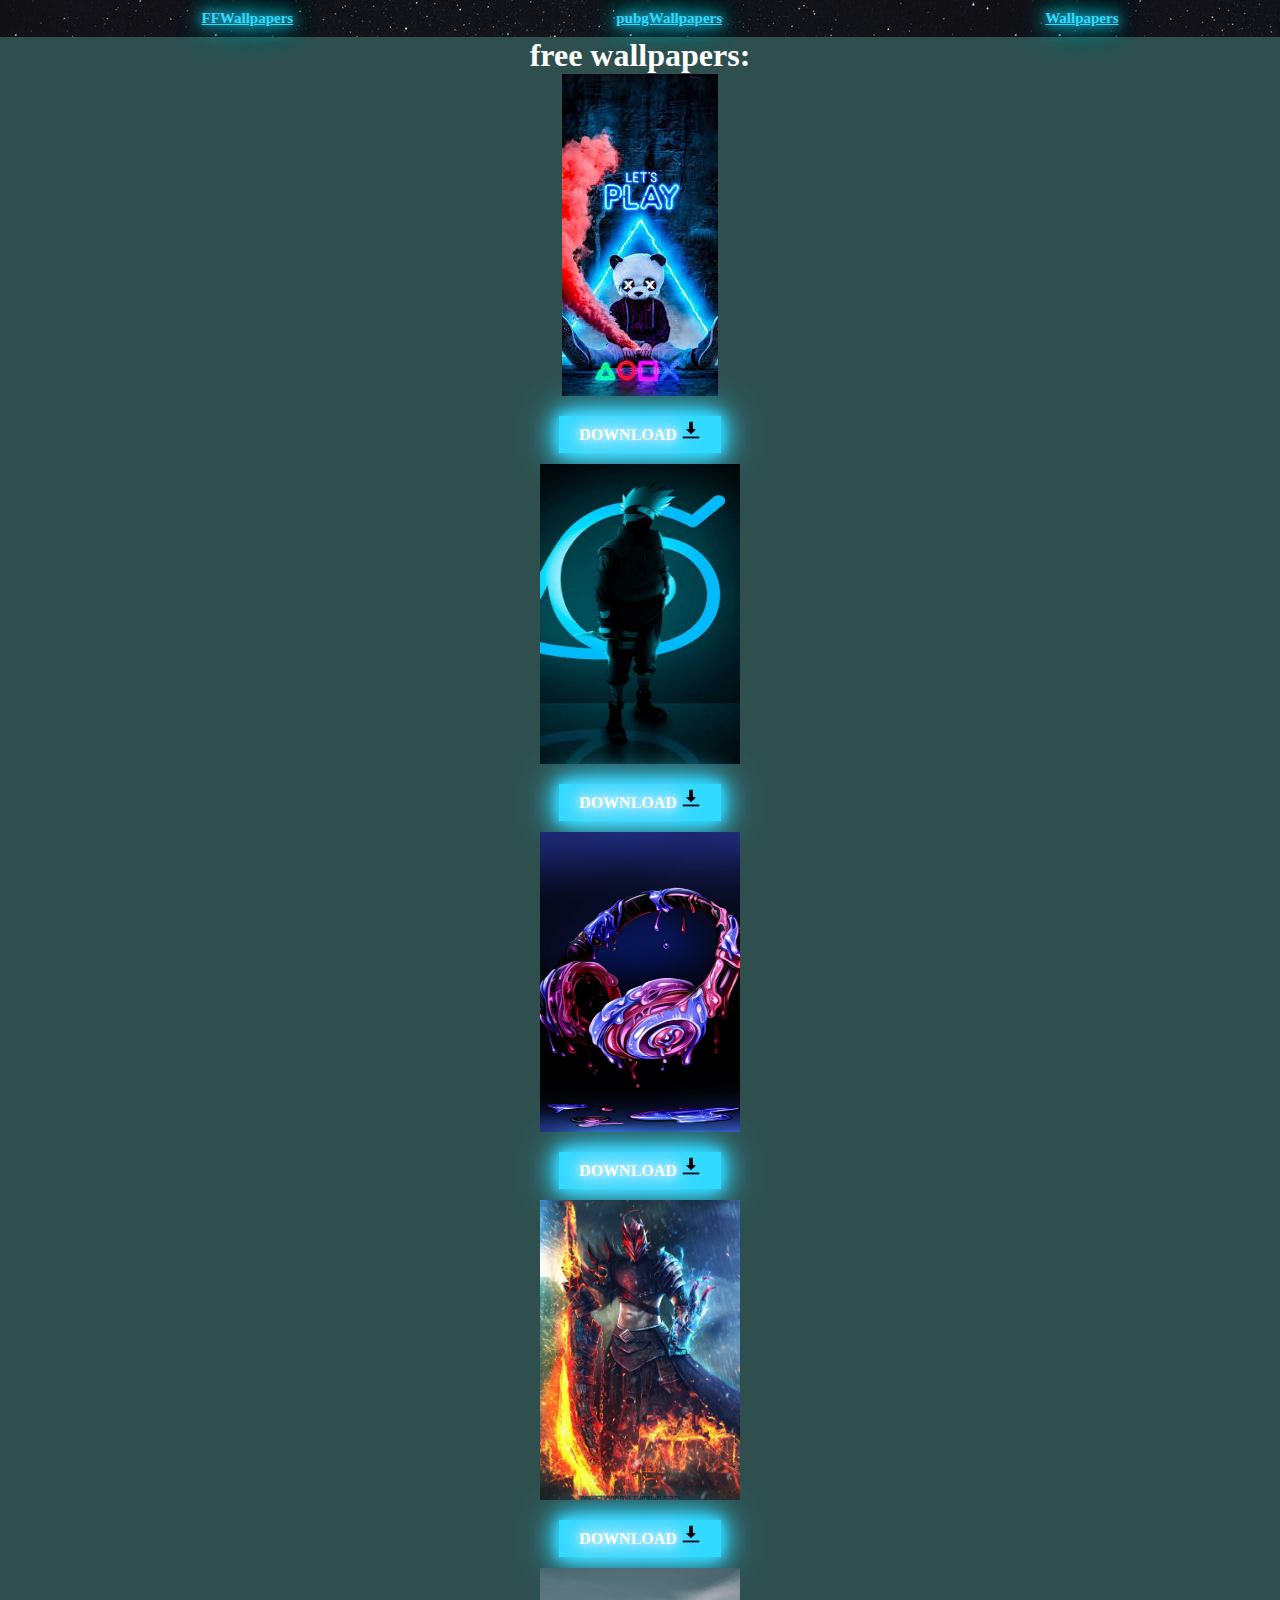
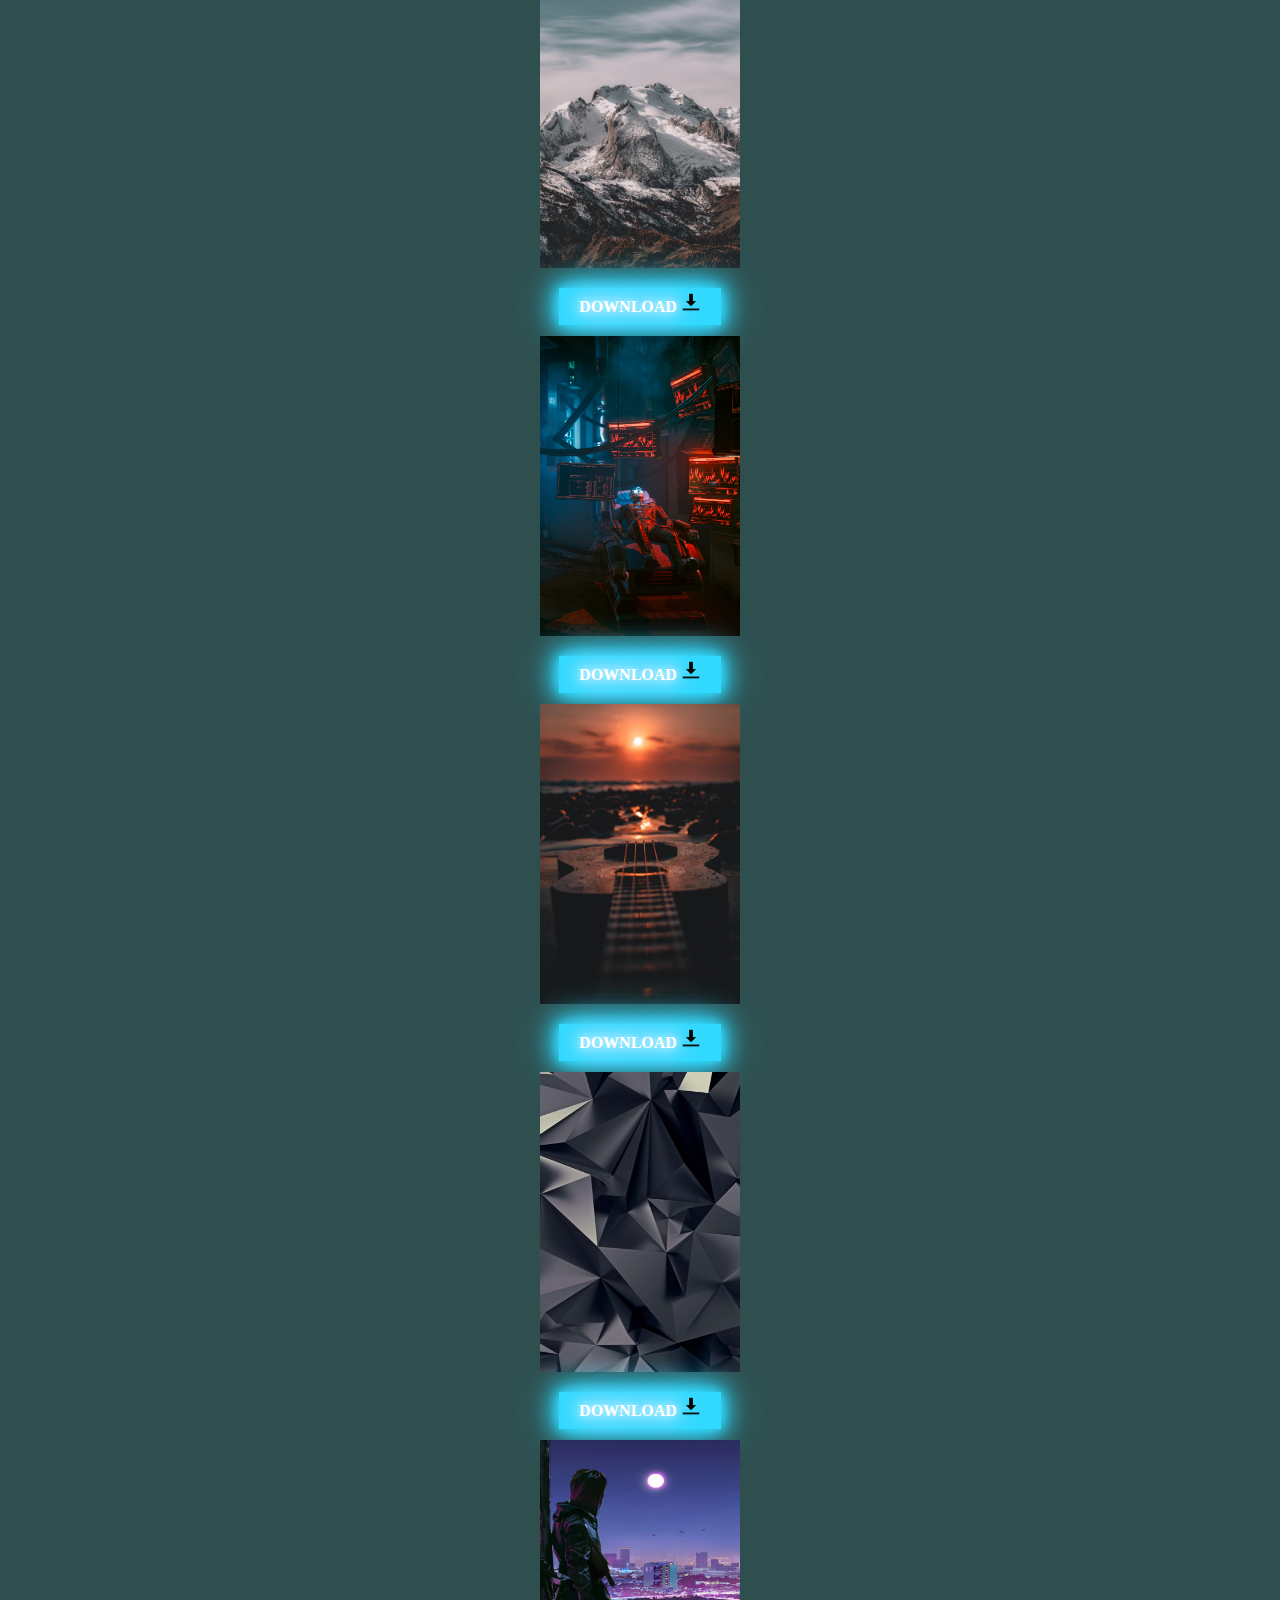
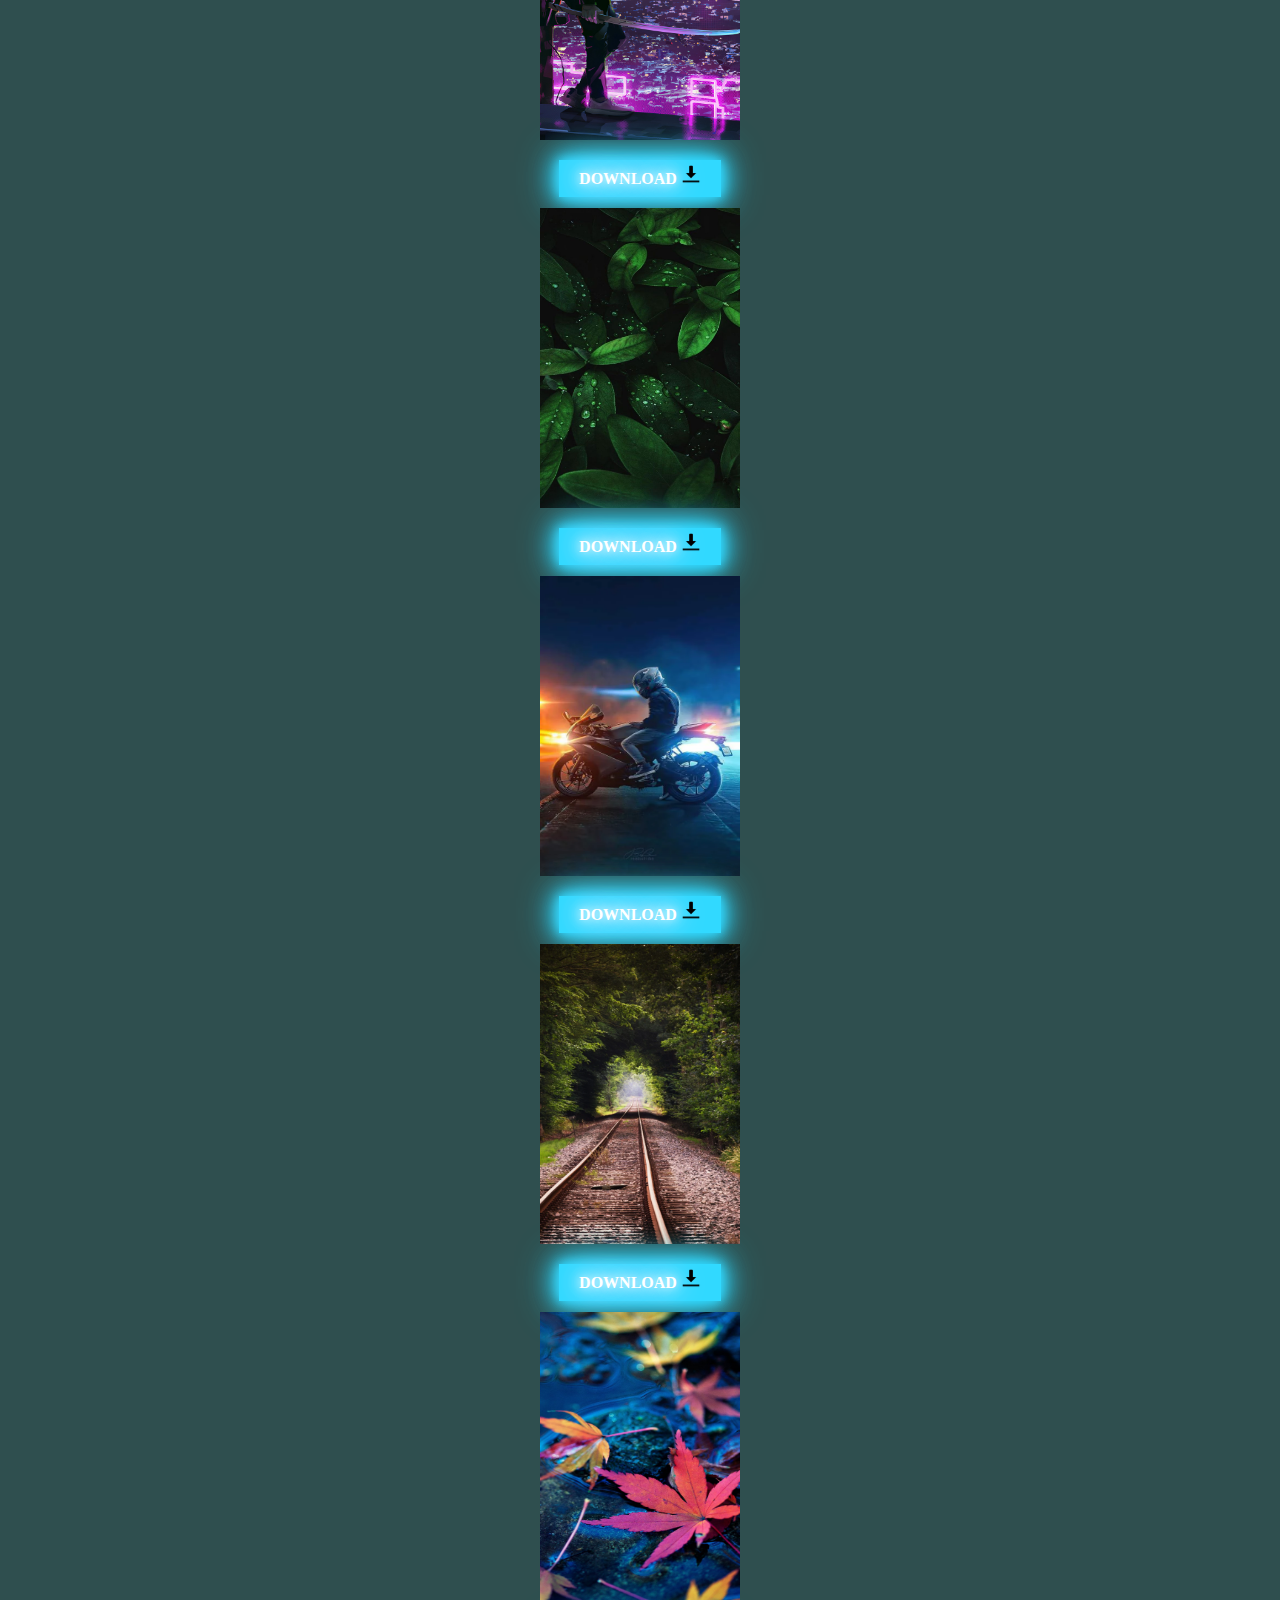
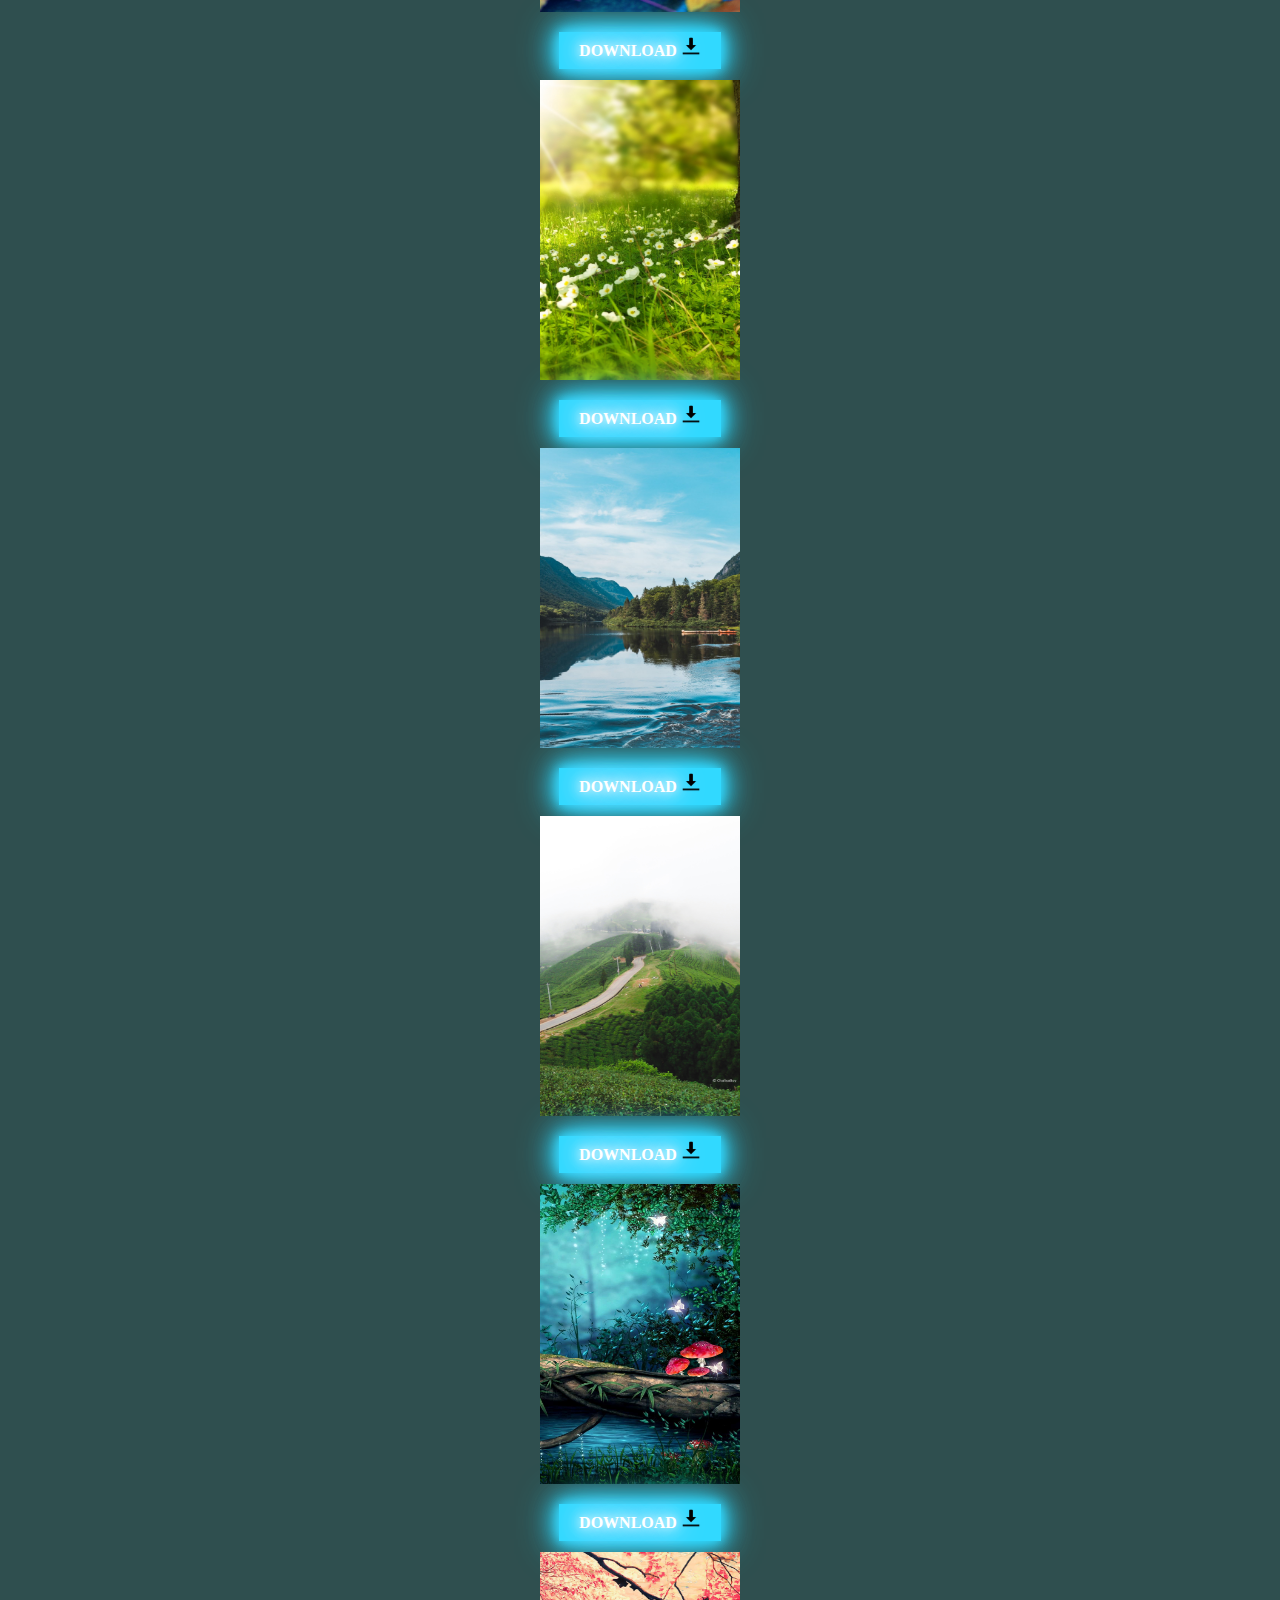
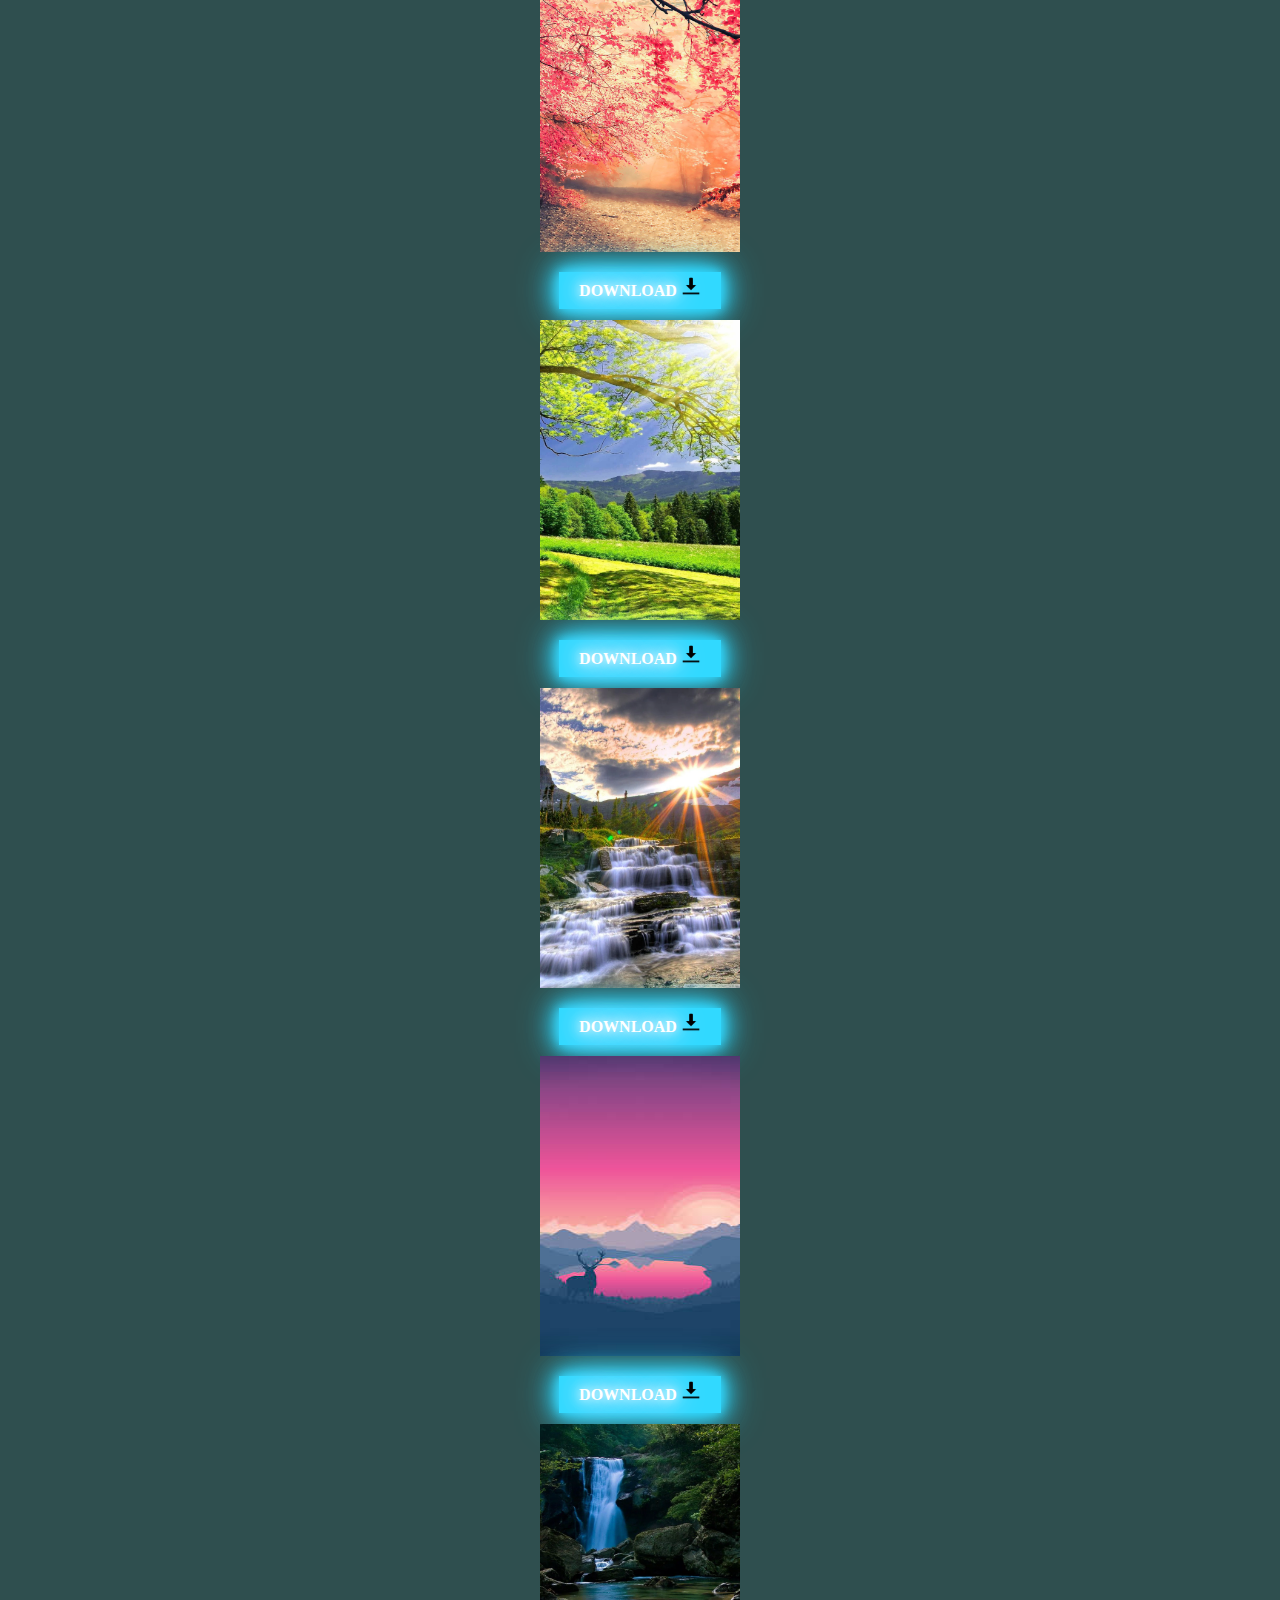
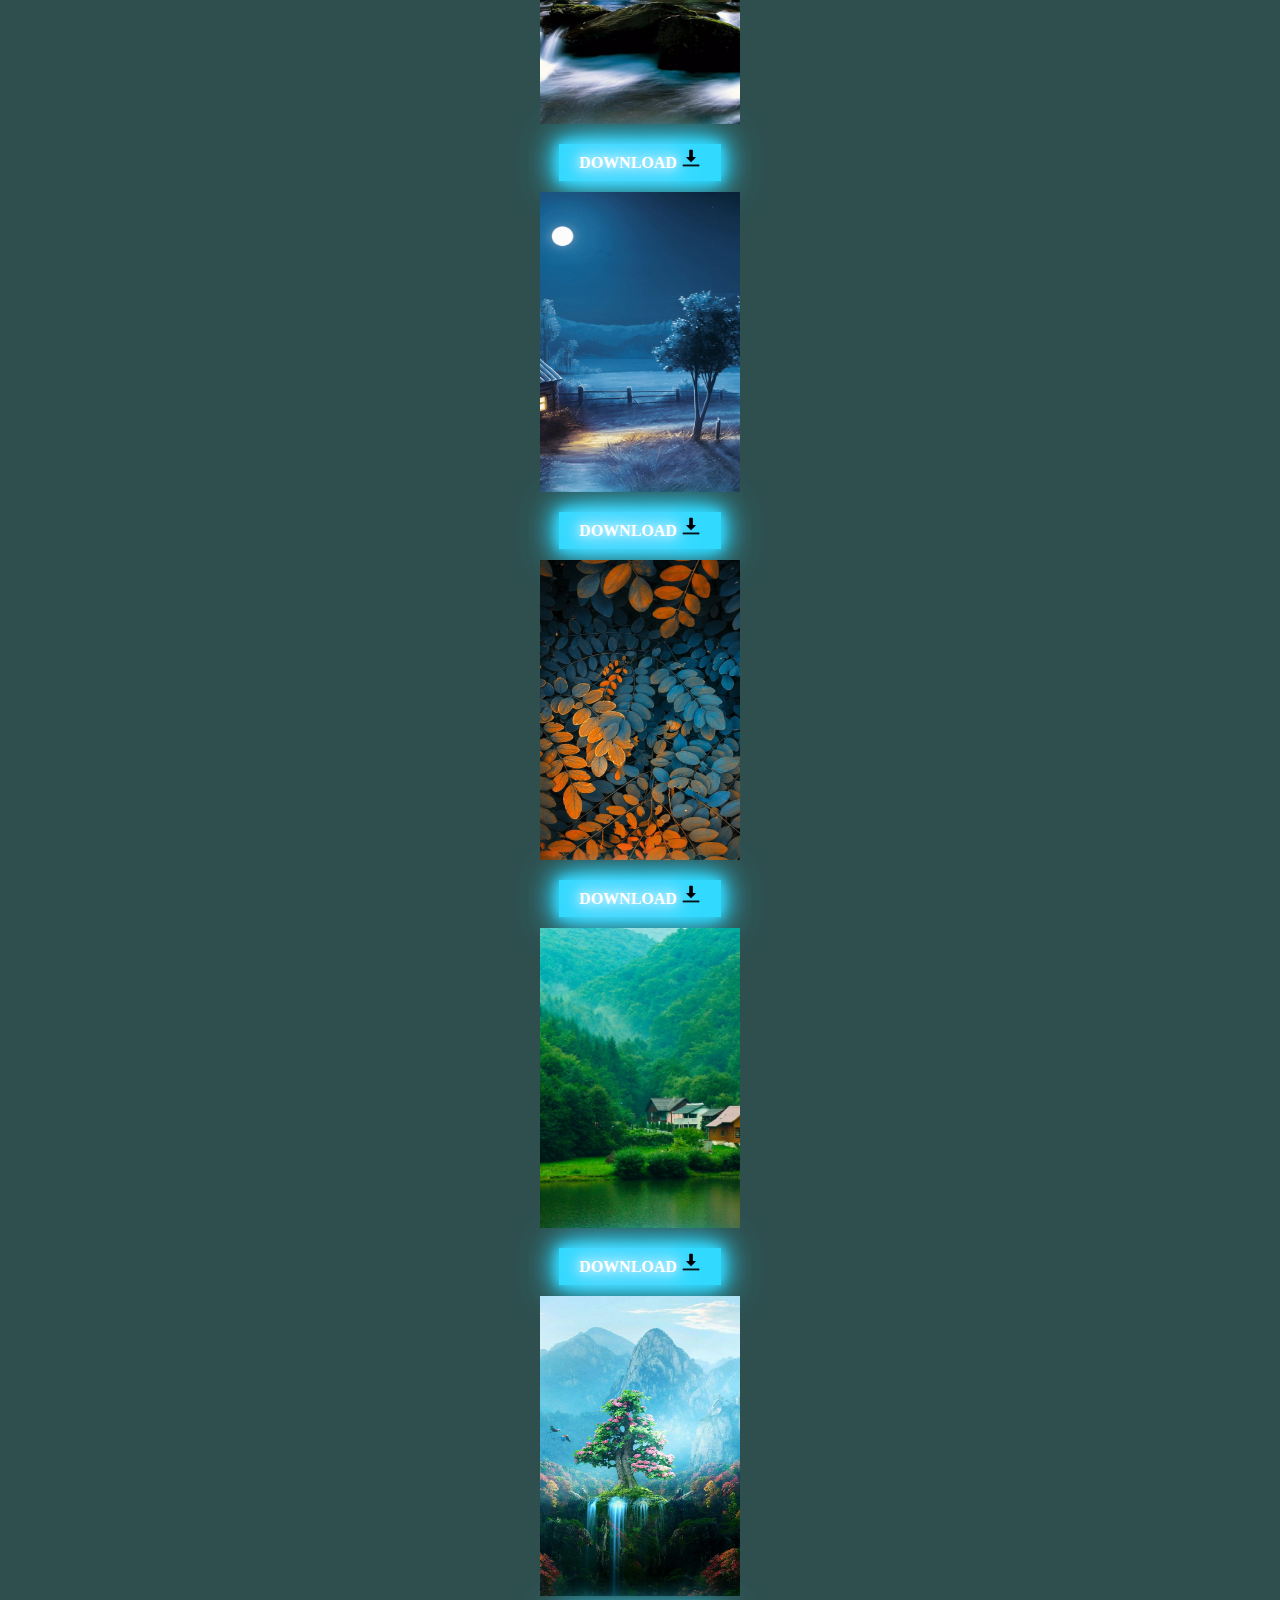
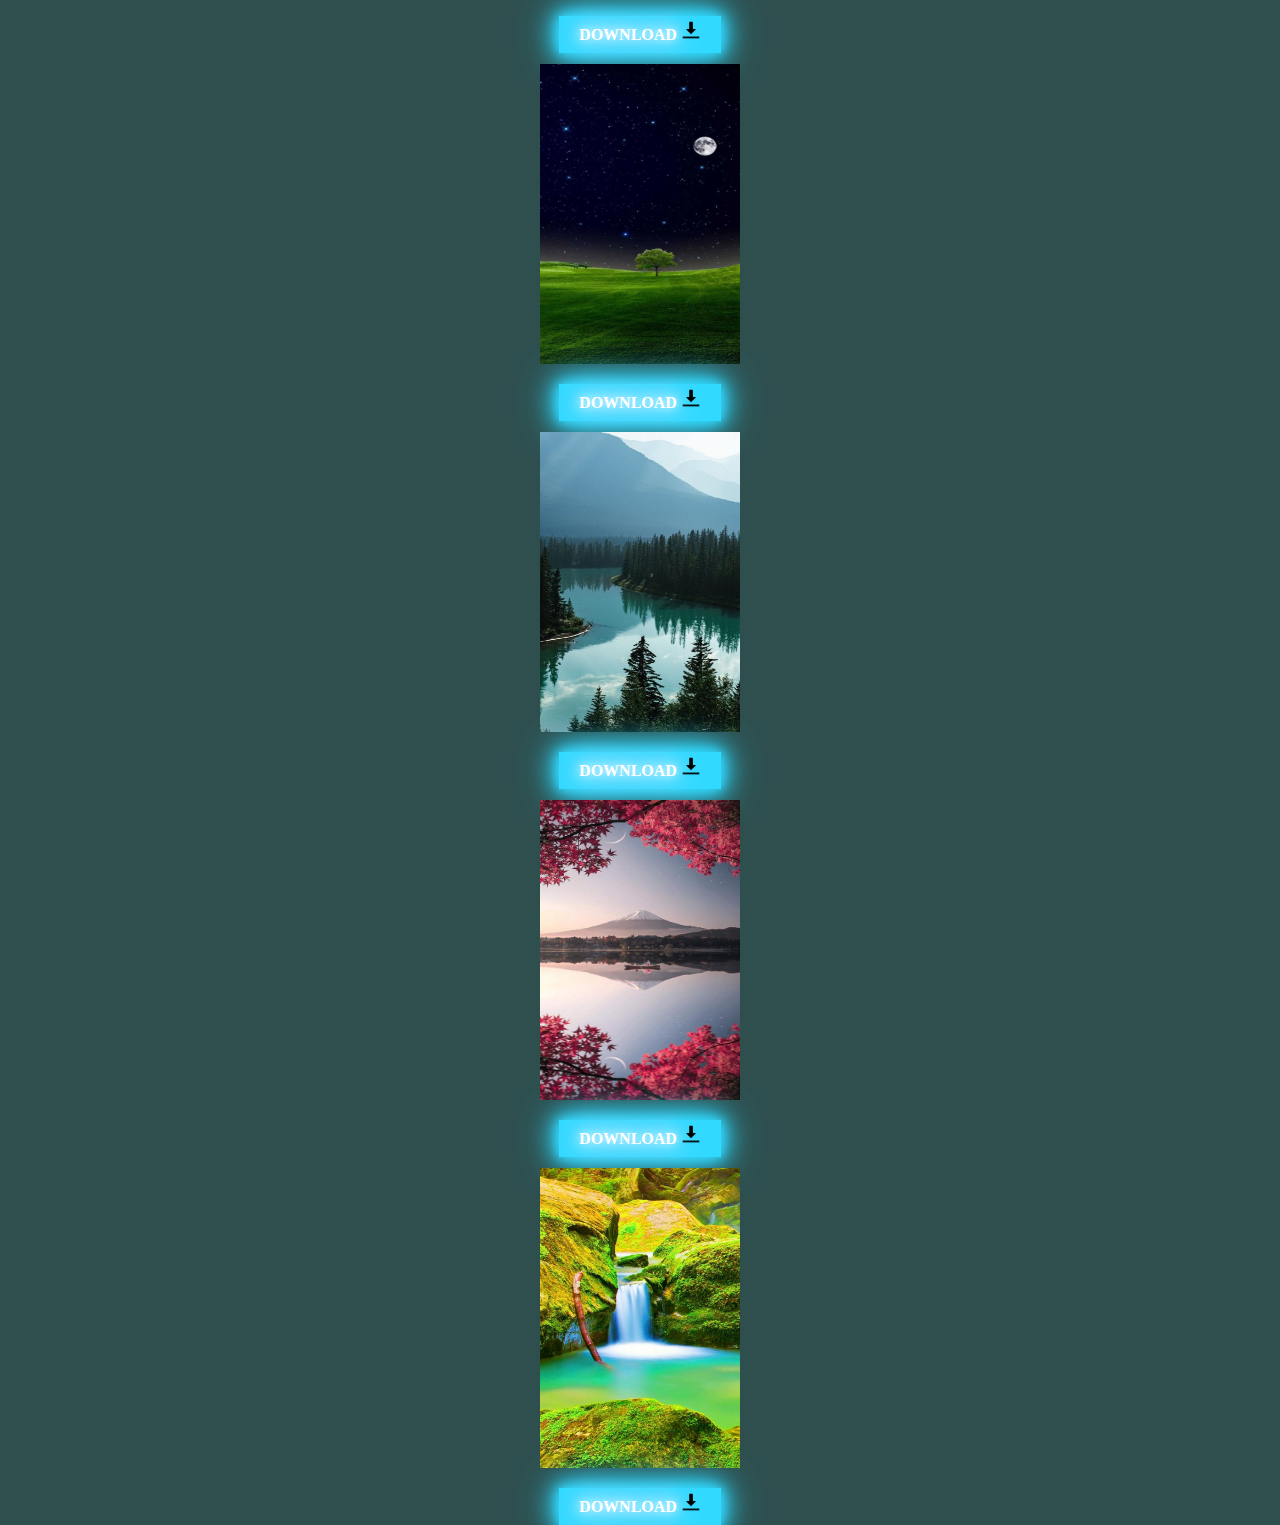
==== index.html @ 86a58e1f "Update index.html" ====
<!DOCTYPE html>
<html lang="en">
<head>
    <meta name='bulletprofit' content='kl2onJarS8MMznSPz3sY'/>
    <meta charset="UTF-8">
    <meta http-equiv="X-UA-Compatible" content="IE=edge">
    <meta name="viewport" content="width=device-width, initial-scale=1.0">
    <link rel="stylesheet" href="style.css">
    <link rel="shortcut icon" href="favicon.png" type="image/x-icon">
    <title>gaming wallpaper app</title>
</head>
<body>
    <div class="navbar">
        <ul class="topnav">
            <a href="FFwallpaper.html">FFWallpapers</a>
            <a href="pubgWallpapers.html">pubgWallpapers</a>
            <a href="#wallpapers">Wallpapers</a>
        </ul>
    </div>
    <center><h1 id="wallpapers" style="color: #fff;">free wallpapers:</h1></center>
  <center><img style="margin-bottom: 20px;" src="wallpaper1.jpg"></center>
  <center><a class="d1button" download="wallpaper1.jpg" href="https://bulletprofitsmartlink.com/smart-link/121205/4">DOWNLOAD <img style="background: transparent;" src="download.png" width="20" height="20"></a></center>
  <center><img style="margin-bottom: 20px; margin-top: 20px;" src="wallpaper2.png" width="200" height="300"></center>
  <center><a class="d1button" download href="wallpaper2.png">DOWNLOAD <img style="background: transparent;" src="download.png" width="20" height="20"></a></center>
  <center><img style="margin-bottom: 20px; margin-top: 20px;" src="wallpaper3.jpg" width="200" height="300"></center>
  <center><a class="d1button" download href="wallpaper3.jpg">DOWNLOAD <img style="background: transparent;" src="download.png" width="20" height="20"></a></center>
  <center><img style="margin-bottom: 20px; margin-top: 20px;" src="wallpaper4.jpg" width="200" height="300"></center>
  <center><a class="d1button" download href="wallpaper4.jpg">DOWNLOAD <img style="background: transparent;" src="download.png" width="20" height="20"></a></center>
  <center><img style="margin-bottom: 20px; margin-top: 20px;" src="wallpaper5.png" width="200" height="300"></center>
  <center><a class="d1button" download href="wallpaper5.png">DOWNLOAD <img style="background: transparent;" src="download.png" width="20" height="20"></a></center>
  <center><img style="margin-bottom: 20px; margin-top: 20px;" src="wallpaper6.jpg" width="200" height="300"></center>
  <center><a class="d1button" download href="wallpaper6.jpg">DOWNLOAD <img style="background: transparent;" src="download.png" width="20" height="20"></a></center>
  <center><img style="margin-bottom: 20px; margin-top: 20px;" src="wallpaper7.jpg" width="200" height="300"></center>
  <center><a class="d1button" download href="wallpaper7.jpg">DOWNLOAD <img style="background: transparent;" src="download.png" width="20" height="20"></a></center>
  <center><img style="margin-bottom: 20px; margin-top: 20px;" src="wallpaper8.jpg" width="200" height="300"></center>
  <center><a class="d1button" download href="wallpaper8.jpg">DOWNLOAD <img style="background: transparent;" src="download.png" width="20" height="20"></a></center>
  <center><img style="margin-bottom: 20px; margin-top: 20px;" src="wallpaper9.png" width="200" height="300"></center>
  <center><a class="d1button" download href="wallpaper9.png">DOWNLOAD <img style="background: transparent;" src="download.png" width="20" height="20"></a></center>
  <center><img style="margin-bottom: 20px; margin-top: 20px;" src="wallpaper10.jpg" width="200" height="300"></center>
  <center><a class="d1button" download href="wallpaper10.jpg">DOWNLOAD <img style="background: transparent;" src="download.png" width="20" height="20"></a></center>
  <center><img style="margin-bottom: 20px; margin-top: 20px;" src="wallpaper31.png" width="200" height="300"></center>
  <center><a class="d1button" download href="wallpaper31.png">DOWNLOAD <img style="background: transparent;" src="download.png" width="20" height="20"></a></center>
  <center><img style="margin-bottom: 20px; margin-top: 20px;" src="wallpaper32.png" width="200" height="300"></center>
  <center><a class="d1button" download href="wallpaper32.png">DOWNLOAD <img style="background: transparent;" src="download.png" width="20" height="20"></a></center>
  <center><img style="margin-bottom: 20px; margin-top: 20px;" src="wallpaper33.png" width="200" height="300"></center>
  <center><a class="d1button" download href="wallpaper33.png">DOWNLOAD <img style="background: transparent;" src="download.png" width="20" height="20"></a></center>
  <center><img style="margin-bottom: 20px; margin-top: 20px;" src="wallpaper34.png" width="200" height="300"></center>
  <center><a class="d1button" download href="wallpaper34.png">DOWNLOAD <img style="background: transparent;" src="download.png" width="20" height="20"></a></center>
  <center><img style="margin-bottom: 20px; margin-top: 20px;" src="wallpaper35.png" width="200" height="300"></center>
  <center><a class="d1button" download href="wallpaper35.png">DOWNLOAD <img style="background: transparent;" src="download.png" width="20" height="20"></a></center>
  <center><img style="margin-bottom: 20px; margin-top: 20px;" src="wallpaper36.png" width="200" height="300"></center>
  <center><a class="d1button" download href="wallpaper36.png">DOWNLOAD <img style="background: transparent;" src="download.png" width="20" height="20"></a></center>
  <center><img style="margin-bottom: 20px; margin-top: 20px;" src="wallpaper37.jpg" width="200" height="300"></center>
  <center><a class="d1button" download href="wallpaper37.jpg">DOWNLOAD <img style="background: transparent;" src="download.png" width="20" height="20"></a></center>
  <center><img style="margin-bottom: 20px; margin-top: 20px;" src="wallpaper38.png" width="200" height="300"></center>
  <center><a class="d1button" download href="wallpaper38.png">DOWNLOAD <img style="background: transparent;" src="download.png" width="20" height="20"></a></center>
  <center><img style="margin-bottom: 20px; margin-top: 20px;" src="wallpaper39.png" width="200" height="300"></center>
  <center><a class="d1button" download href="wallpaper39.png">DOWNLOAD <img style="background: transparent;" src="download.png" width="20" height="20"></a></center>
  <center><img style="margin-bottom: 20px; margin-top: 20px;" src="wallpaper40.png" width="200" height="300"></center>
  <center><a class="d1button" download href="wallpaper40.png">DOWNLOAD <img style="background: transparent;" src="download.png" width="20" height="20"></a></center>
  <center><img style="margin-bottom: 20px; margin-top: 20px;" src="wallpaper41.jpg" width="200" height="300"></center>
  <center><a class="d1button" download href="wallpaper41.jpg">DOWNLOAD <img style="background: transparent;" src="download.png" width="20" height="20"></a></center>
  <center><img style="margin-bottom: 20px; margin-top: 20px;" src="wallpaper42.png" width="200" height="300"></center>
  <center><a class="d1button" download href="wallpaper42.png">DOWNLOAD <img style="background: transparent;" src="download.png" width="20" height="20"></a></center>
  <center><img style="margin-bottom: 20px; margin-top: 20px;" src="wallpaper43.jpg" width="200" height="300"></center>
  <center><a class="d1button" download href="wallpaper43.jpg">DOWNLOAD <img style="background: transparent;" src="download.png" width="20" height="20"></a></center>
  <center><img style="margin-bottom: 20px; margin-top: 20px;" src="wallpaper44.jpg" width="200" height="300"></center>
  <center><a class="d1button" download href="wallpaper44.jpg">DOWNLOAD <img style="background: transparent;" src="download.png" width="20" height="20"></a></center>
  <center><img style="margin-bottom: 20px; margin-top: 20px;" src="wallpaper45.jpg" width="200" height="300"></center>
  <center><a class="d1button" download href="wallpaper45.jpg">DOWNLOAD <img style="background: transparent;" src="download.png" width="20" height="20"></a></center>
  <center><img style="margin-bottom: 20px; margin-top: 20px;" src="wallpaper46.jpg" width="200" height="300"></center>
  <center><a class="d1button" download href="wallpaper46.jpg">DOWNLOAD <img style="background: transparent;" src="download.png" width="20" height="20"></a></center>
  <center><img style="margin-bottom: 20px; margin-top: 20px;" src="wallpaper47.png" width="200" height="300"></center>
  <center><a class="d1button" download href="wallpaper47.png">DOWNLOAD <img style="background: transparent;" src="download.png" width="20" height="20"></a></center>
  <center><img style="margin-bottom: 20px; margin-top: 20px;" src="wallpaper48.jpg" width="200" height="300"></center>
  <center><a class="d1button" download href="wallpaper48.jpg">DOWNLOAD <img style="background: transparent;" src="download.png" width="20" height="20"></a></center>
  <center><img style="margin-bottom: 20px; margin-top: 20px;" src="wallpaper49.jpg" width="200" height="300"></center>
  <center><a class="d1button" download href="wallpaper49.jpg">DOWNLOAD <img style="background: transparent;" src="download.png" width="20" height="20"></a></center>
  <center><img style="margin-bottom: 20px; margin-top: 20px;" src="wallpaper50.png" width="200" height="300"></center>
  <center><a class="d1button" download href="wallpaper50.png">DOWNLOAD <img style="background: transparent;" src="download.png" width="20" height="20"></a></center>

    </body>
</html>
---- style.css ----
*
{
    margin: 0 auto;
    padding: 0 auto;
    background-color: darkslategrey;
}

.topnav
{
    display: flex;
    text-align: center auto;
    background-color: darkslategray;
    height: 100px auto;
    justify-content: center;
    background-image: url('background.jpg');
}

.topnav a{
    text-align: center;
    color: rgb(49, 217, 255);
    background-image: url('background.jpg');
    padding-bottom: 10px;
    padding-top: 10px;
    padding-left: 1.5px;
    padding-right: 1.5px;
    font-family: 'Times New Roman', Times, serif;
    font-size: 15px;
    font-weight: bolder;
    text-shadow: 0 0 10px rgb(49, 217, 255), 0 0 20px rgb(49, 217, 255), 0 0 30px rgb(49, 217, 255), 0 0 40px rgb(49, 217, 255);
}

.d1button{
    text-decoration: none;
    color: rgb(255, 255, 255);
    font-family: Cambria, Cochin, Georgia, Times, 'Times New Roman', serif;
    font-weight: bolder;
    text-shadow: 0 0 10px rgb(255, 255, 255), 0 0 20px rgb(255, 255, 255), 0 0 30px rgb(255, 255, 255), 0 0 40px rgb(255, 255, 255);
    margin-top: 10px;
    margin-bottom: 10px;
    padding: 10px 20px;
    background-color: rgb(49, 217, 255);
    box-shadow: 0 0 10px rgb(49, 217, 255), 0 0 20px rgb(49, 217, 255), 0 0 30px rgb(49, 217, 255), 0 0 40px rgb(49, 217, 255);
}
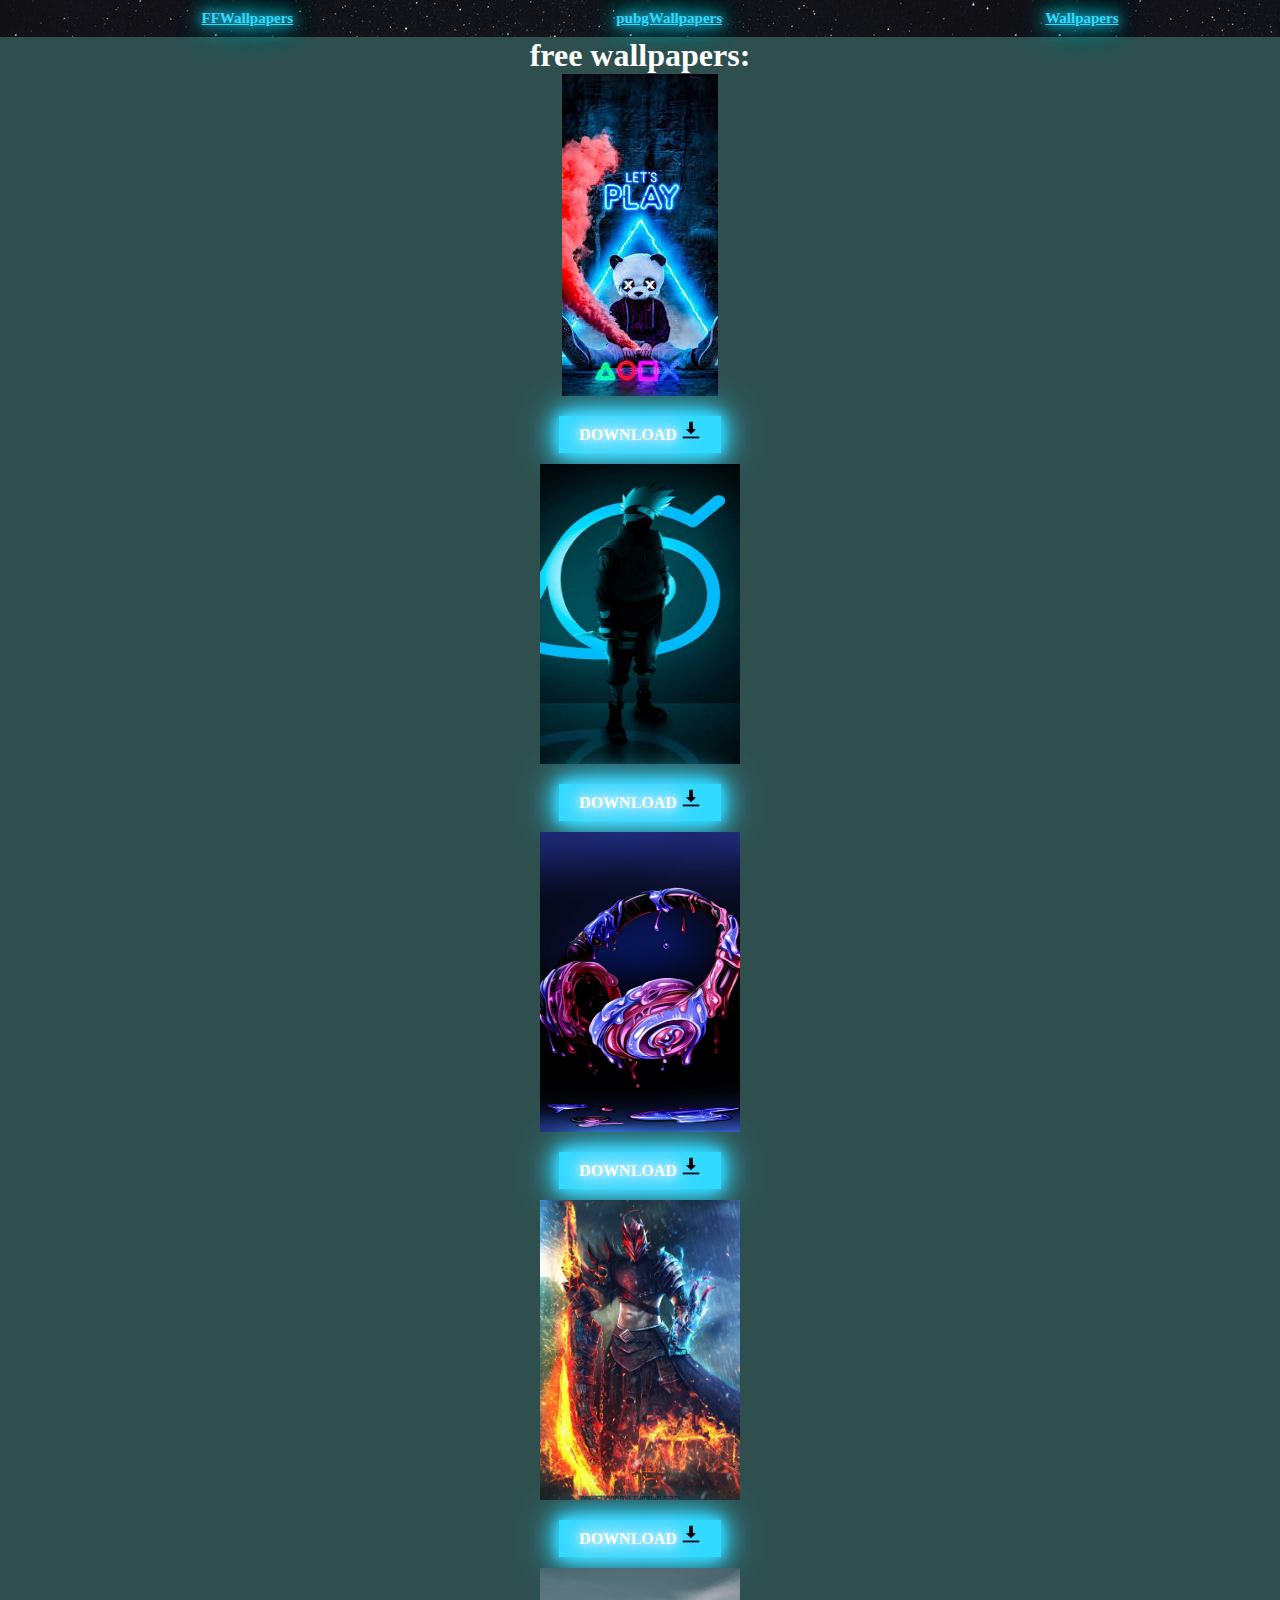
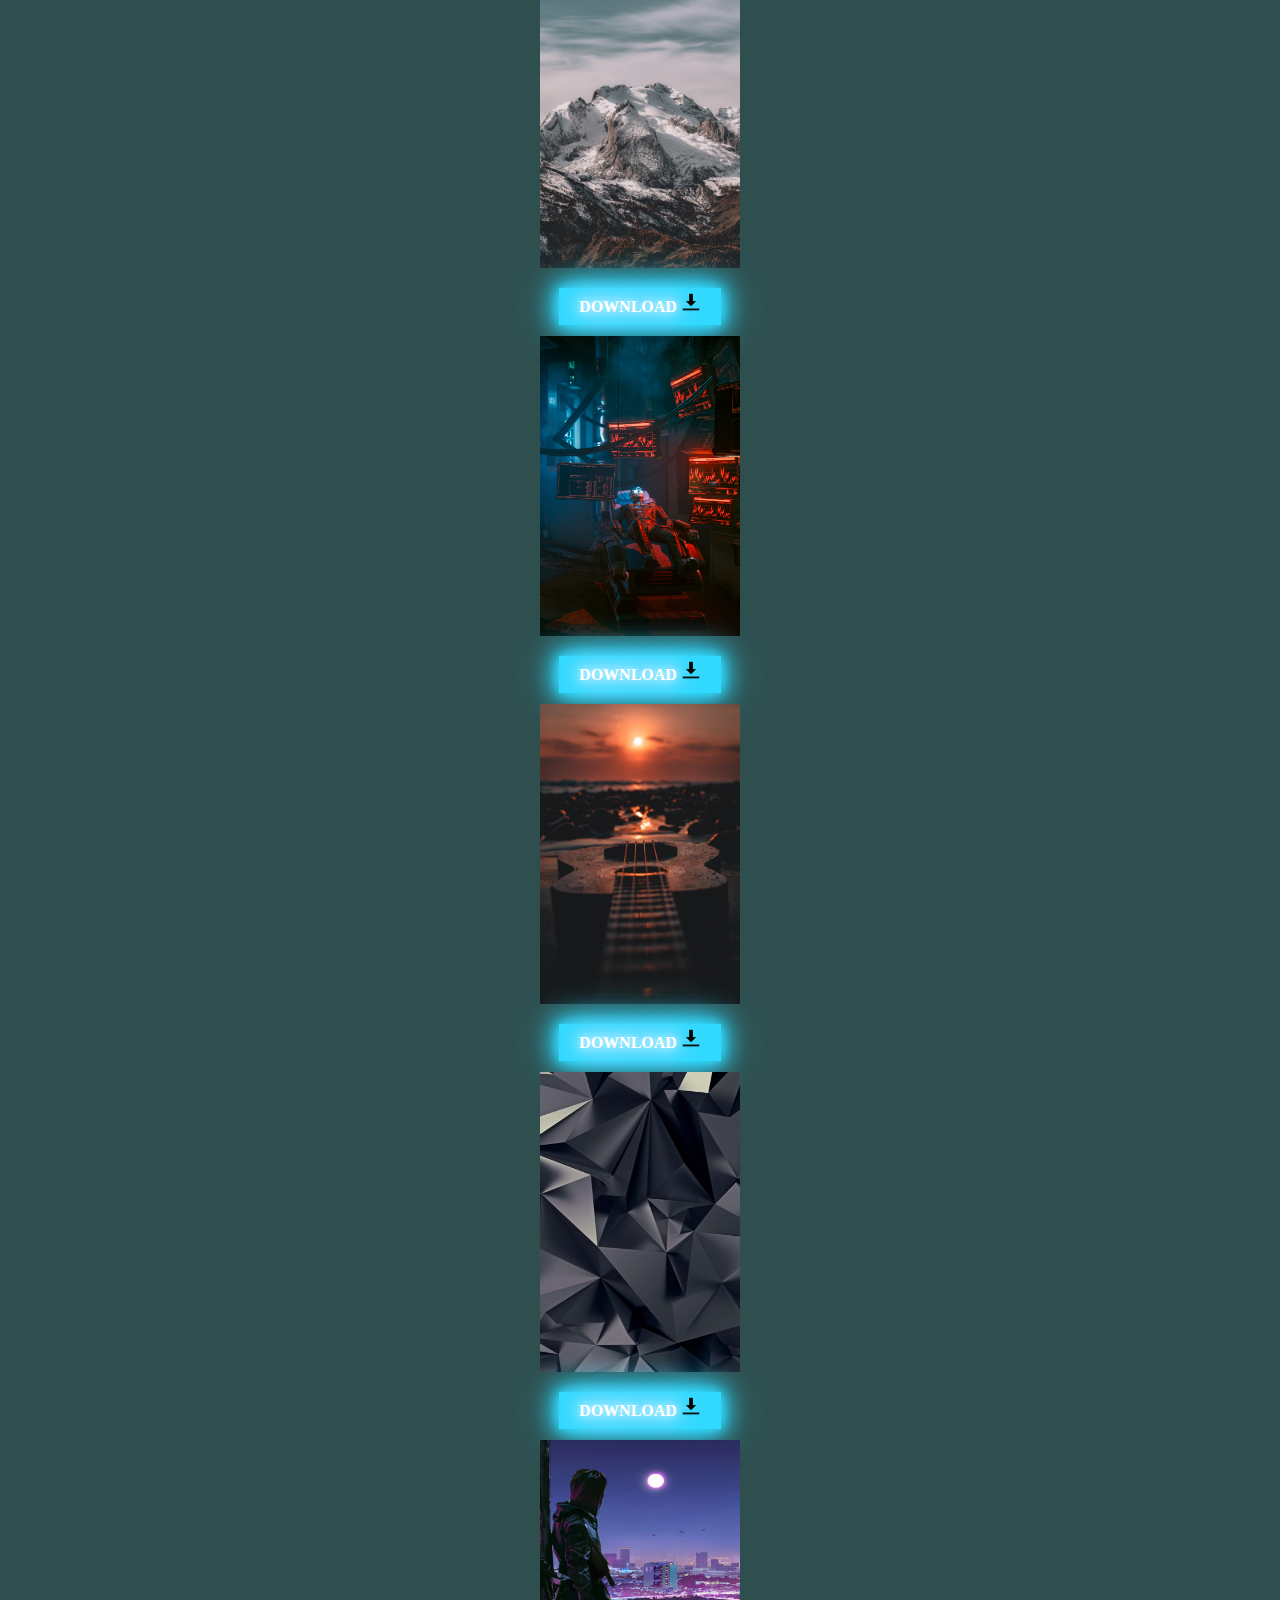
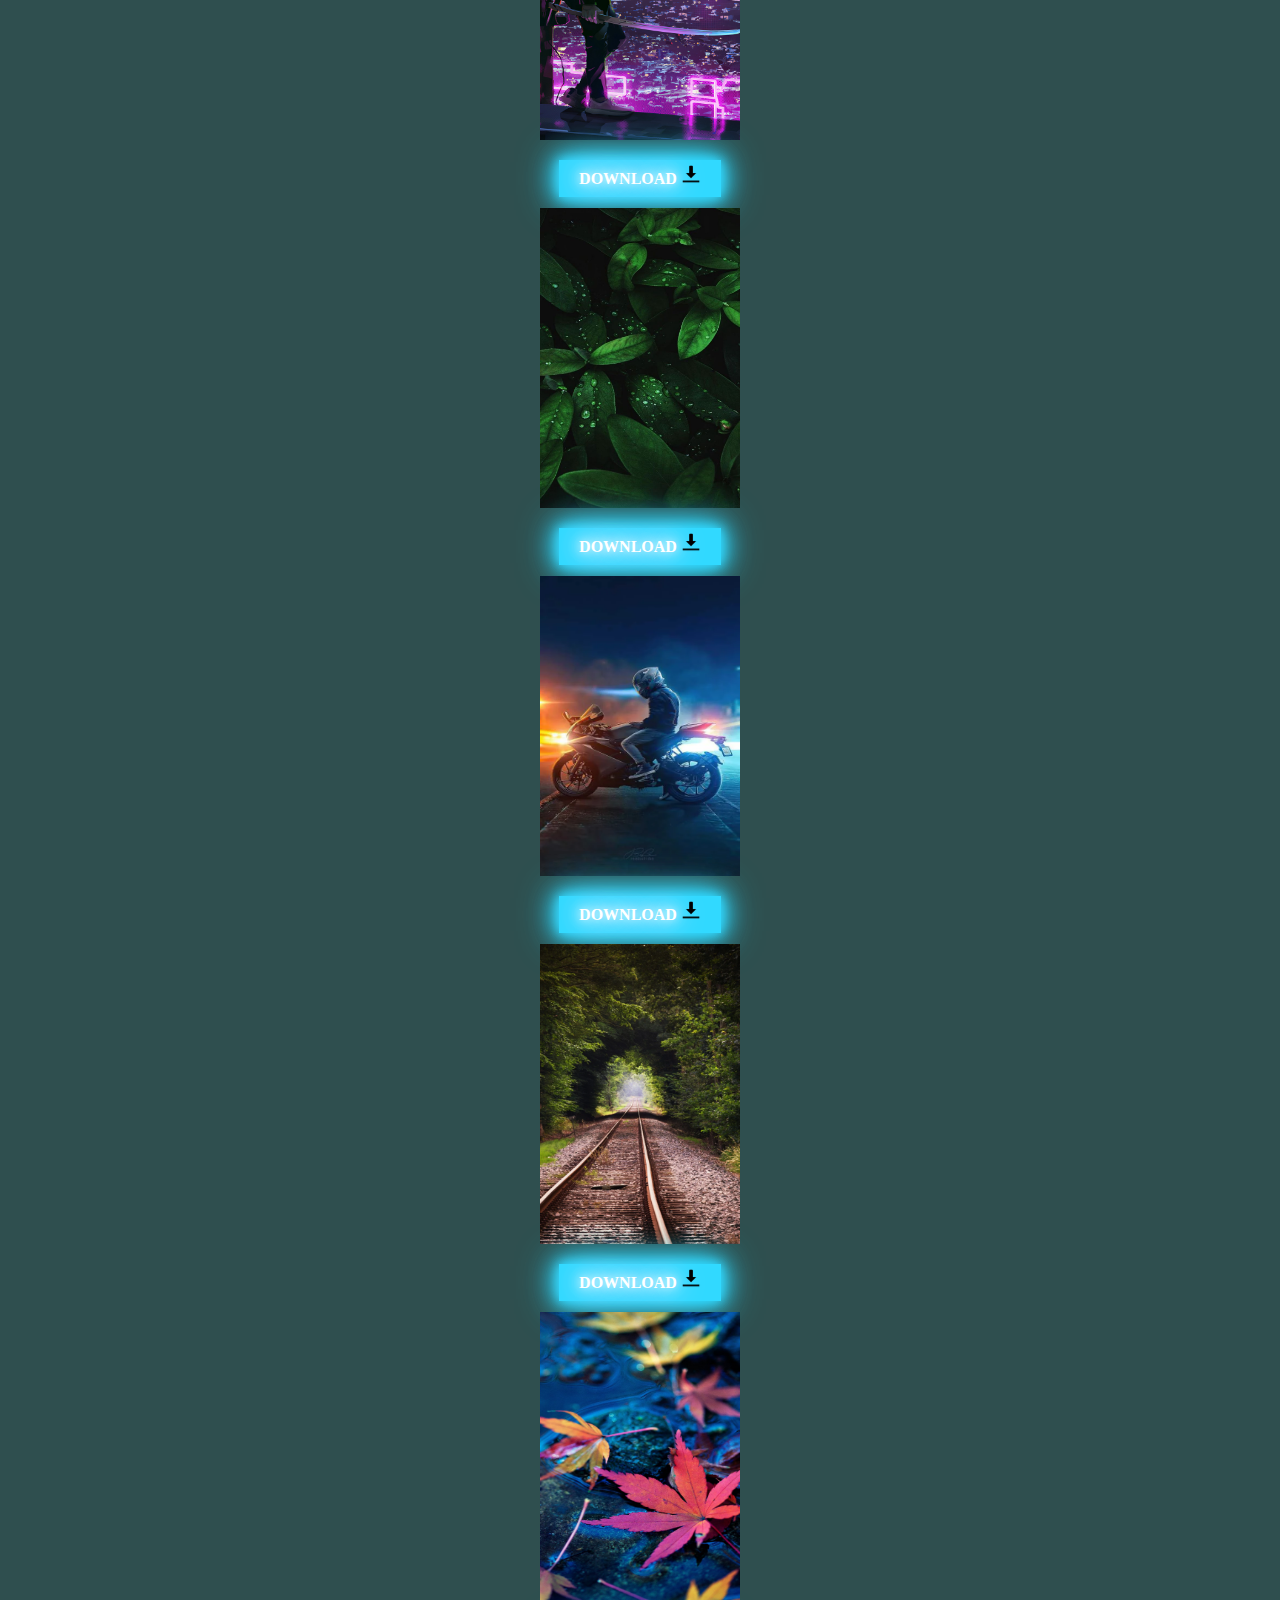
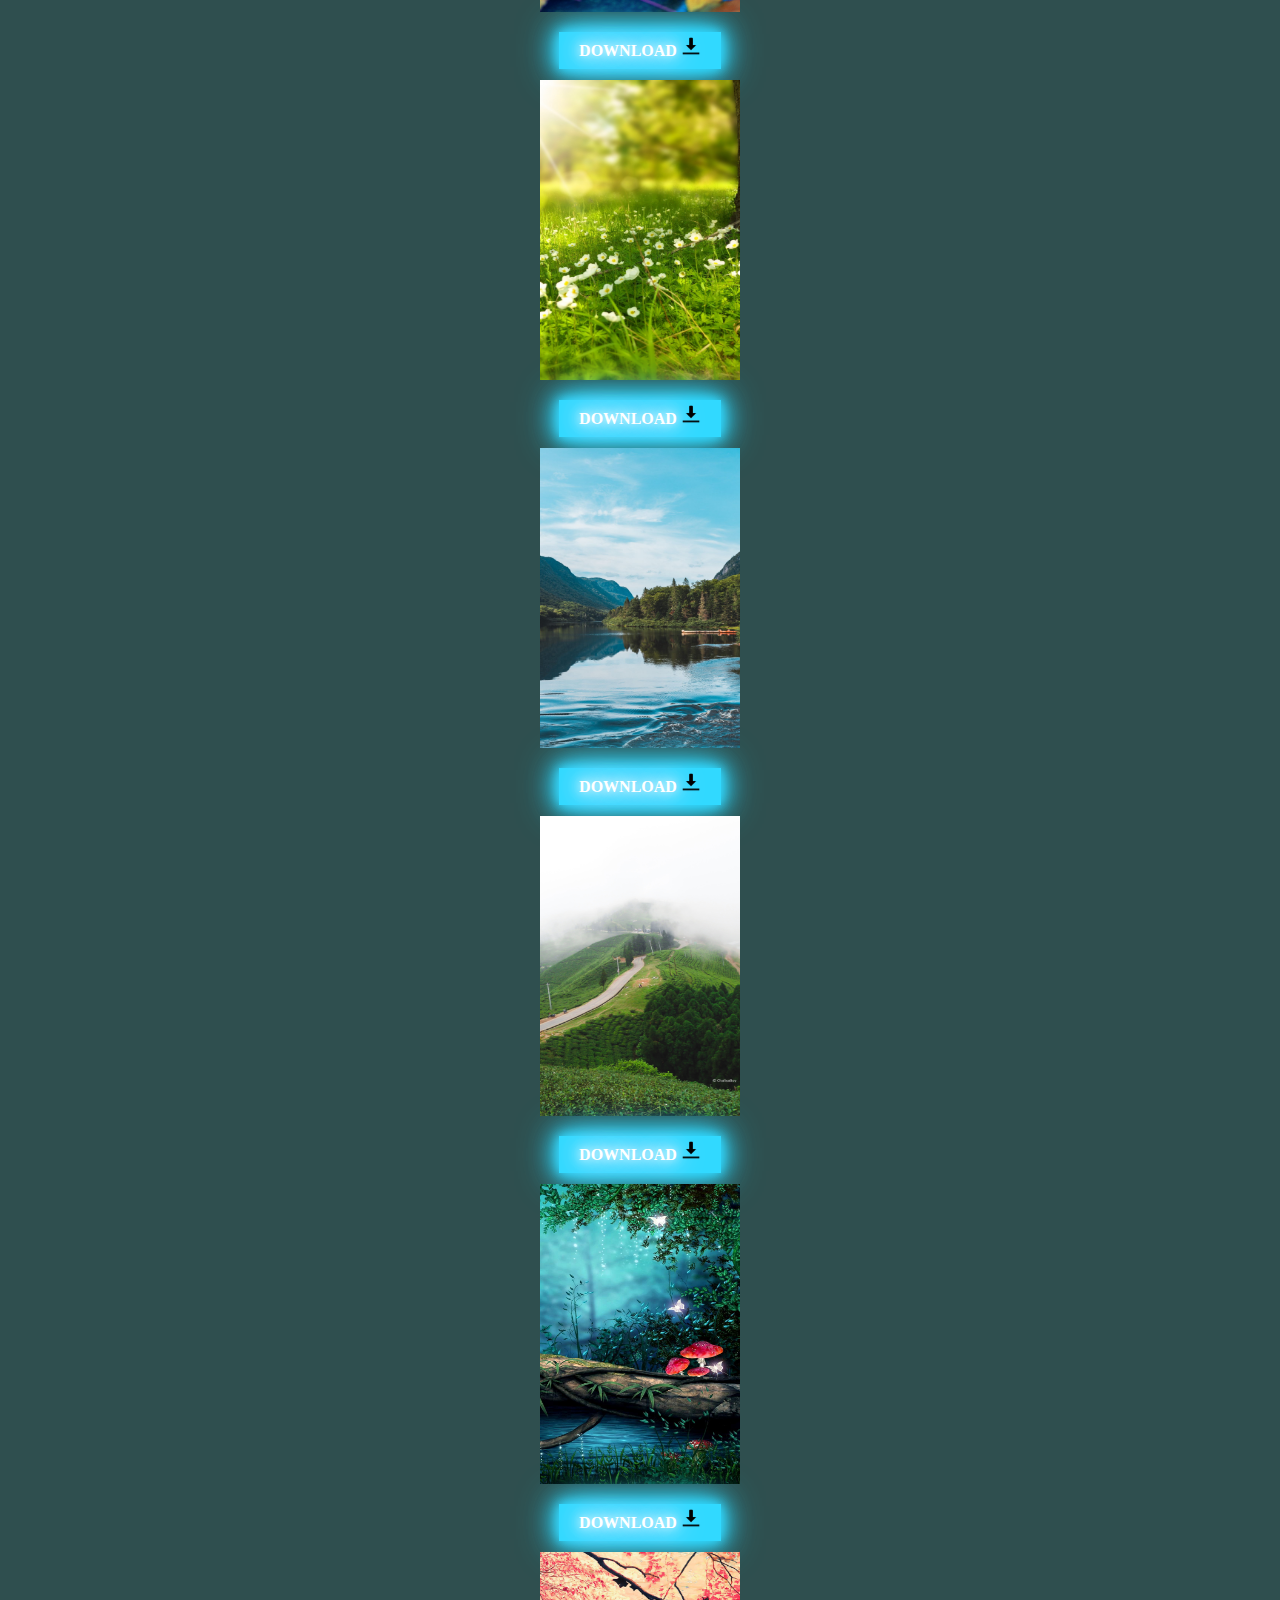
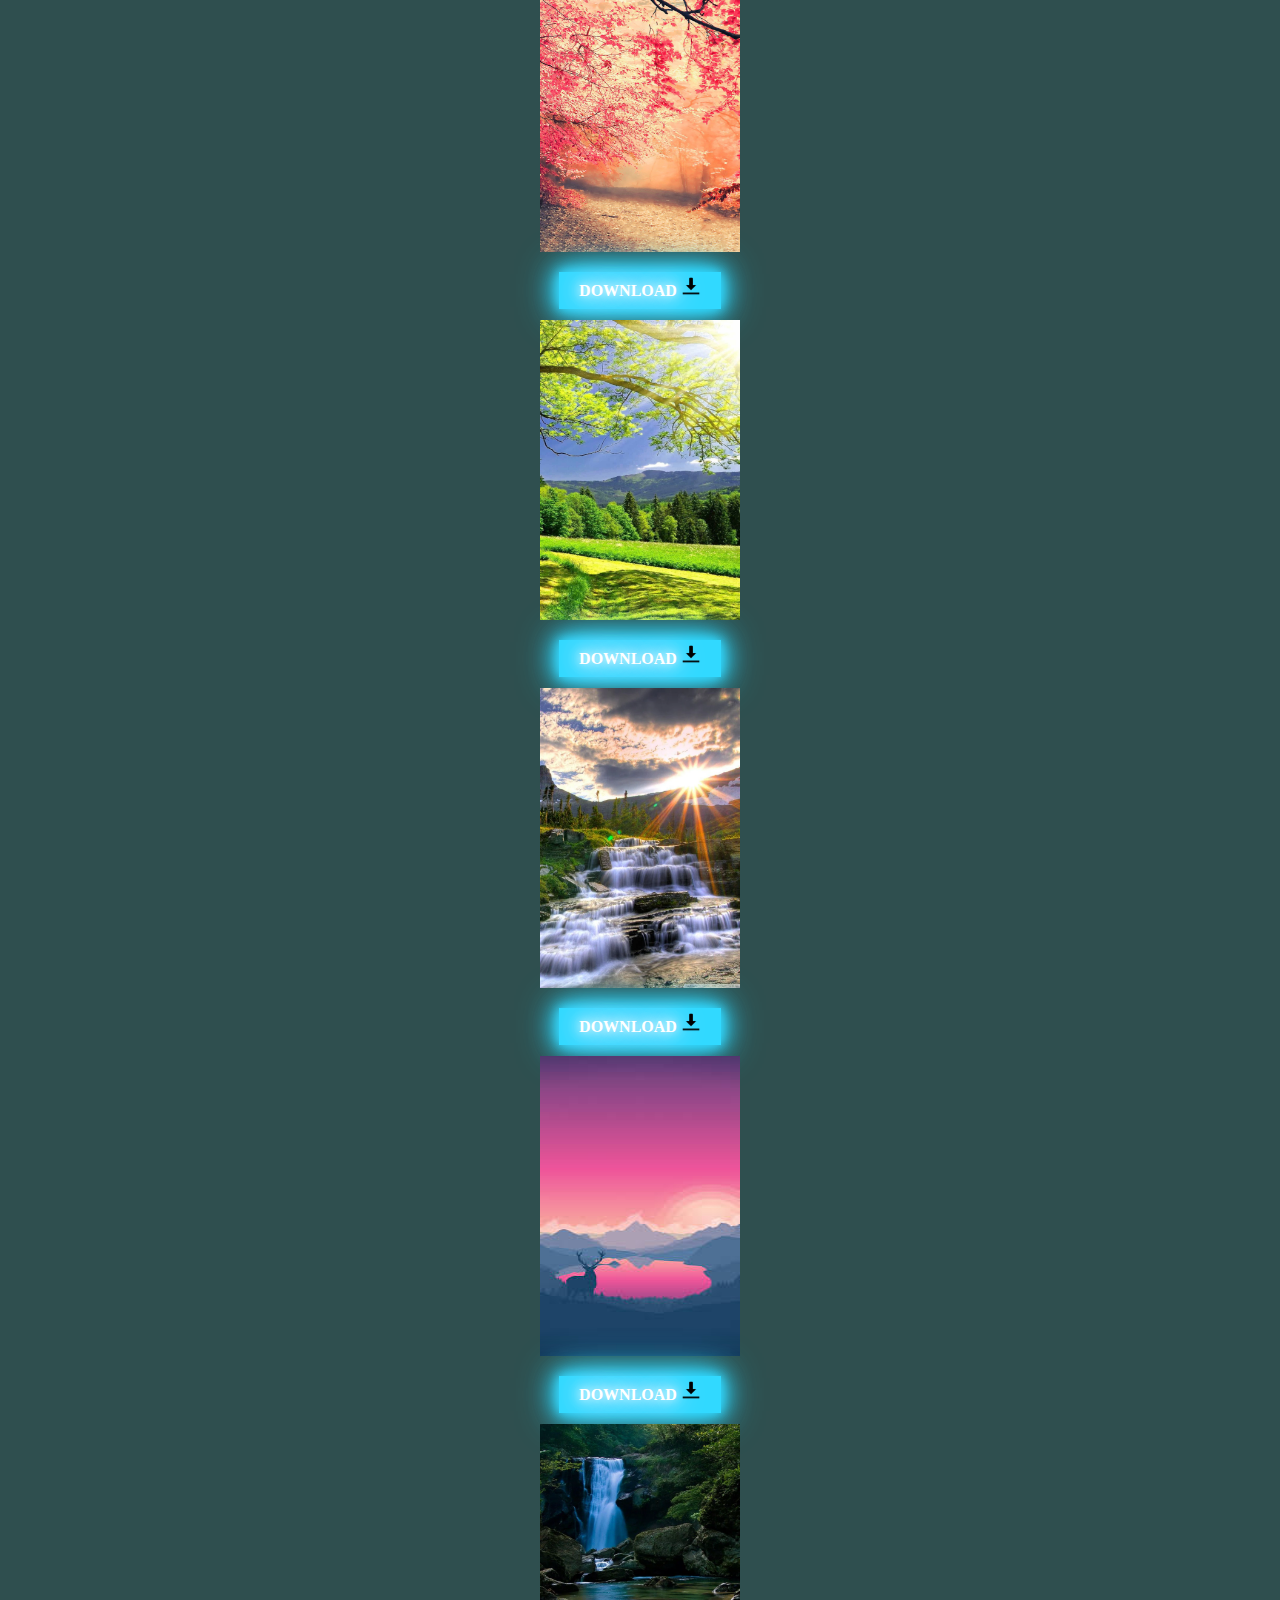
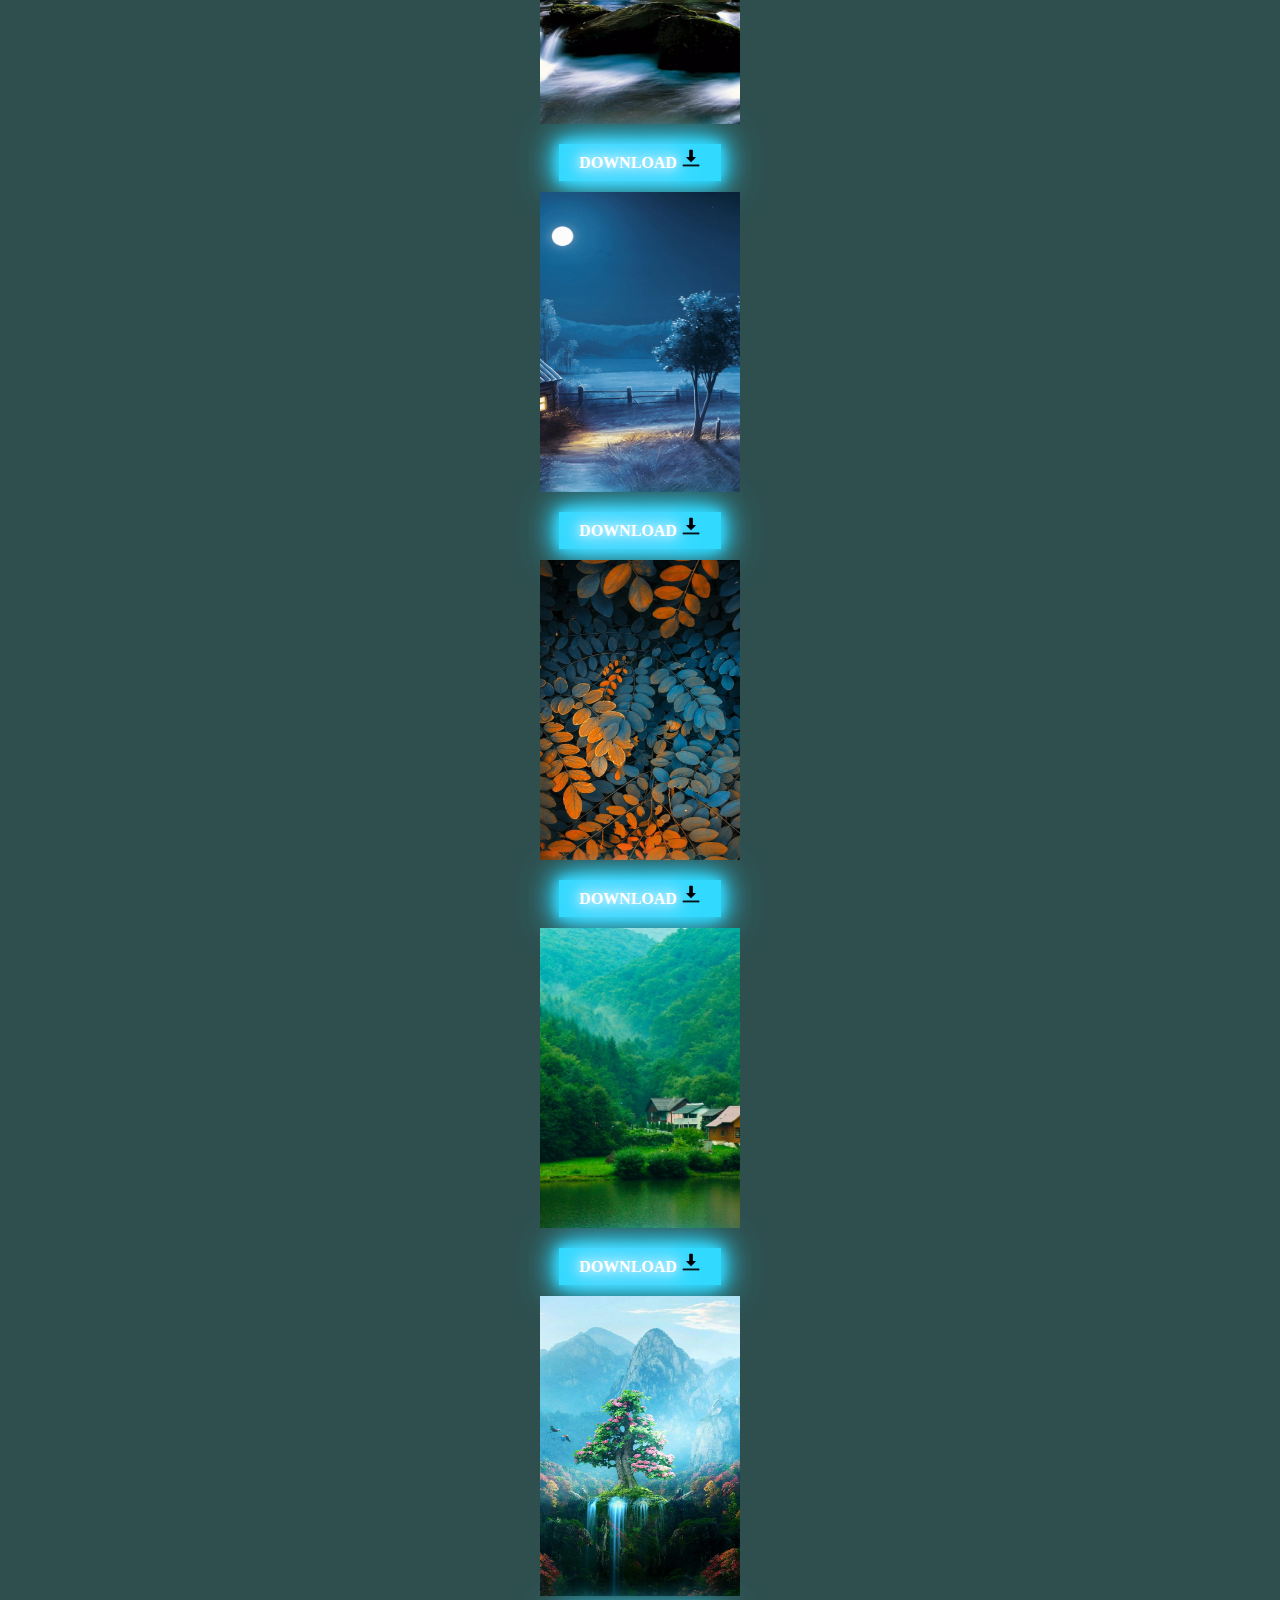
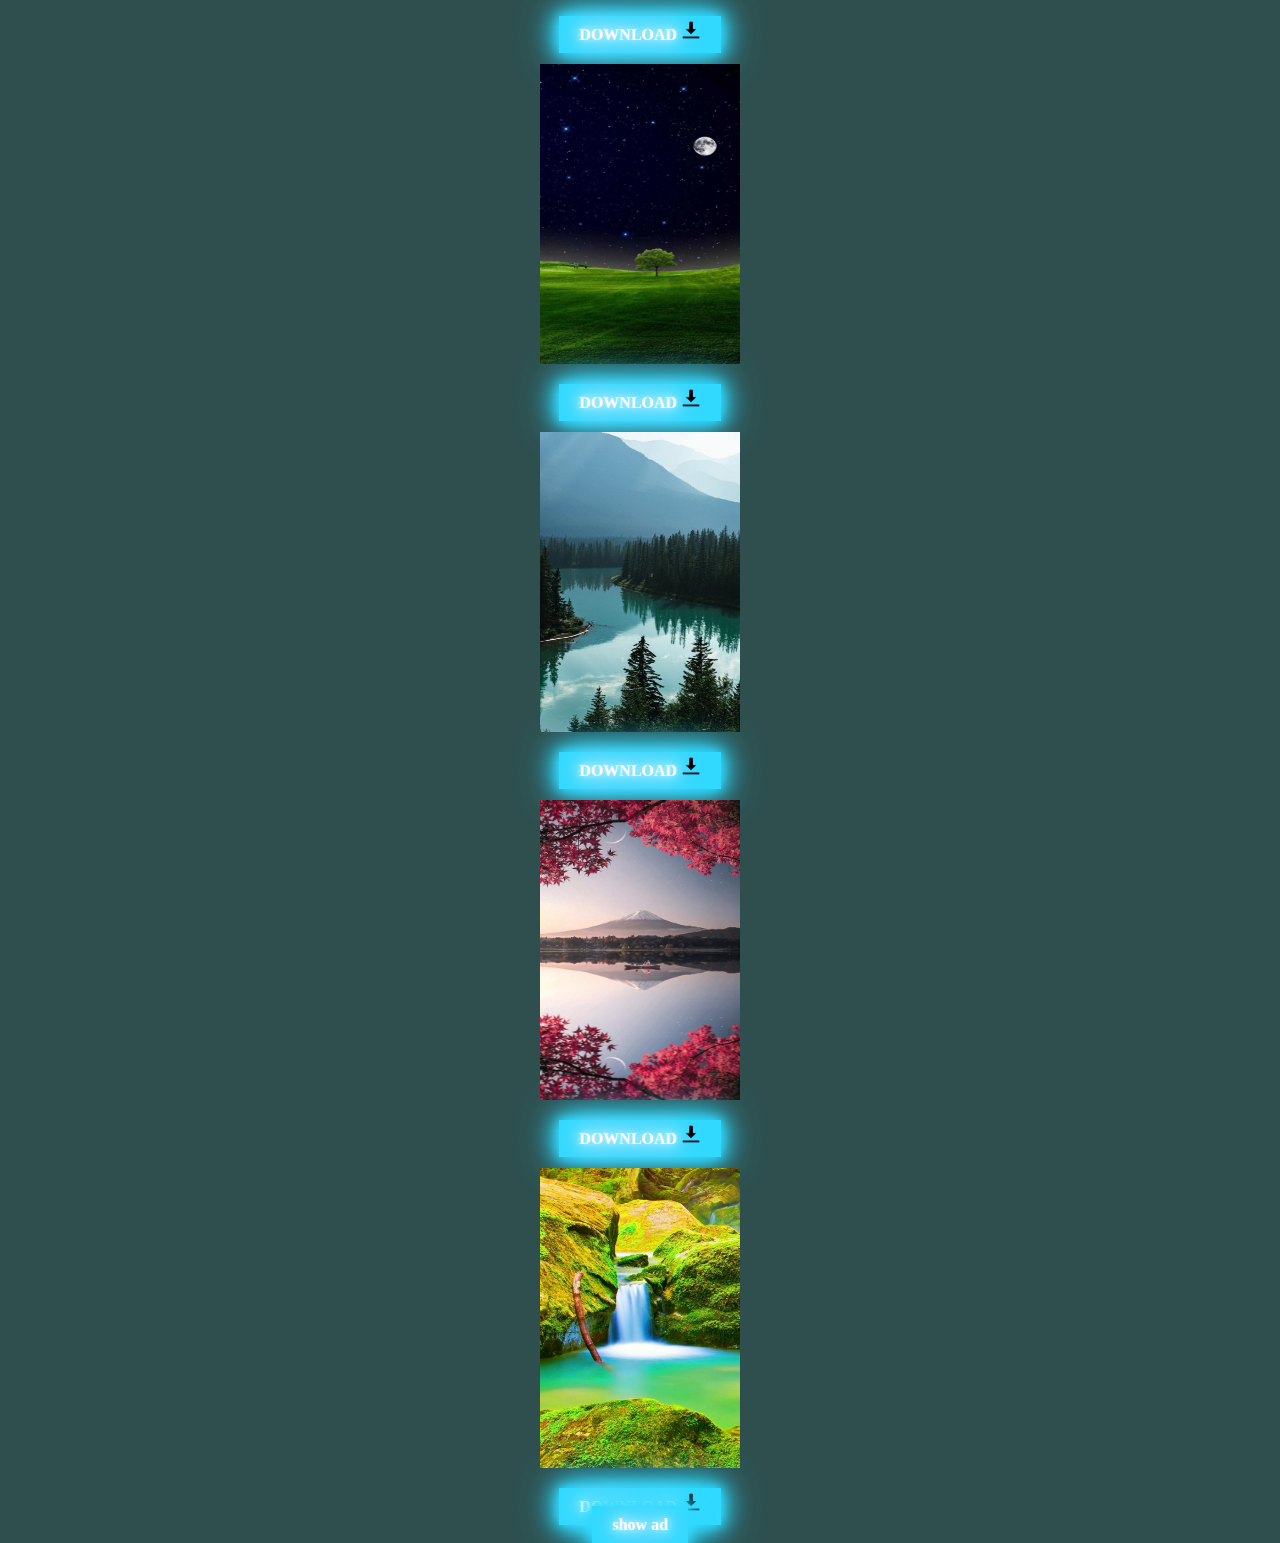
==== commit a4e96a8f: "Update index.html" ====
--- a/index.html
+++ b/index.html
@@ -19,7 +19,7 @@
     </div>
     <center><h1 id="wallpapers" style="color: #fff;">free wallpapers:</h1></center>
   <center><img style="margin-bottom: 20px;" src="wallpaper1.jpg"></center>
-  <center><a class="d1button" download="wallpaper1.jpg" href="https://bulletprofitsmartlink.com/smart-link/121205/4">DOWNLOAD <img style="background: transparent;" src="download.png" width="20" height="20"></a></center>
+  <center><a class="d1button" download href="wallpaper1.jpg">DOWNLOAD <img style="background: transparent;" src="download.png" width="20" height="20"></a></center>
   <center><img style="margin-bottom: 20px; margin-top: 20px;" src="wallpaper2.png" width="200" height="300"></center>
   <center><a class="d1button" download href="wallpaper2.png">DOWNLOAD <img style="background: transparent;" src="download.png" width="20" height="20"></a></center>
   <center><img style="margin-bottom: 20px; margin-top: 20px;" src="wallpaper3.jpg" width="200" height="300"></center>
@@ -78,6 +78,7 @@
   <center><a class="d1button" download href="wallpaper49.jpg">DOWNLOAD <img style="background: transparent;" src="download.png" width="20" height="20"></a></center>
   <center><img style="margin-bottom: 20px; margin-top: 20px;" src="wallpaper50.png" width="200" height="300"></center>
   <center><a class="d1button" download href="wallpaper50.png">DOWNLOAD <img style="background: transparent;" src="download.png" width="20" height="20"></a></center>
-
+  <center><a class="d1button" href="https://bulletprofitsmartlink.com/smart-link/121205/4">show ad</a></center>
+  
     </body>
 </html>
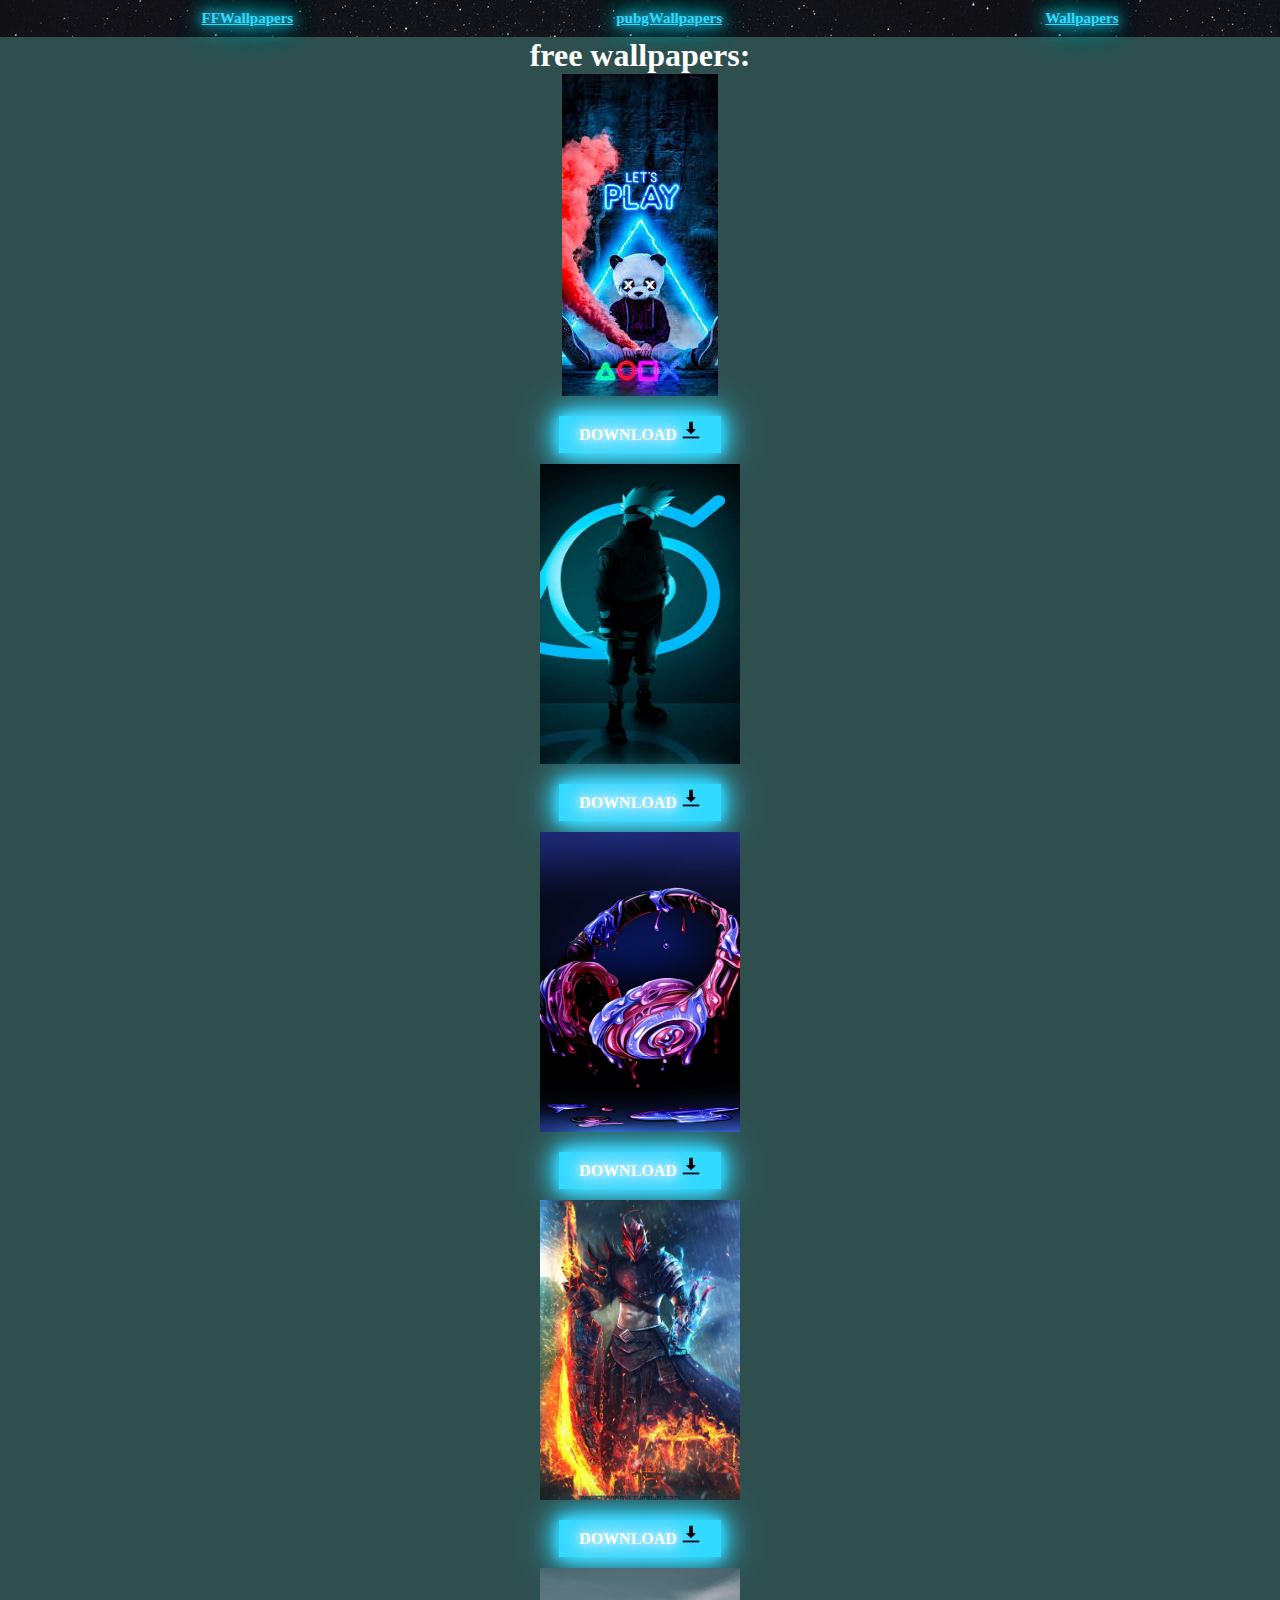
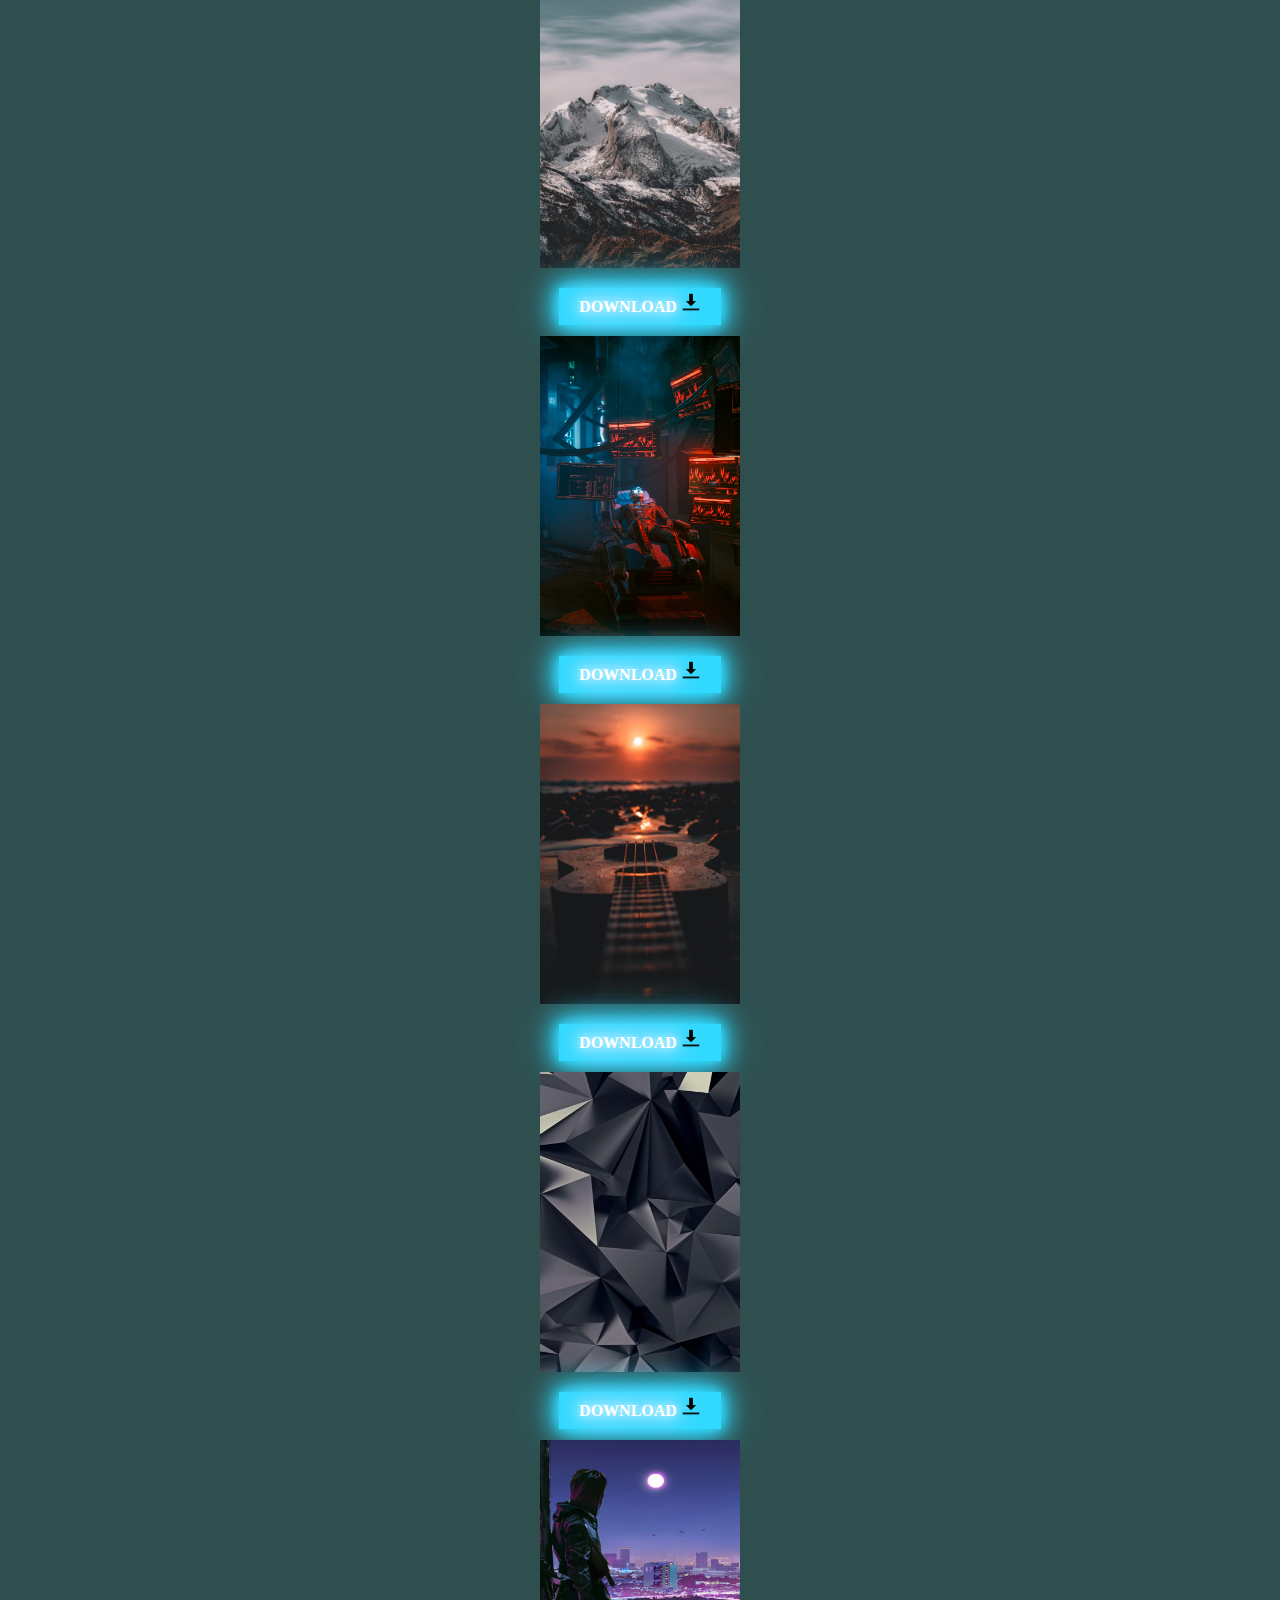
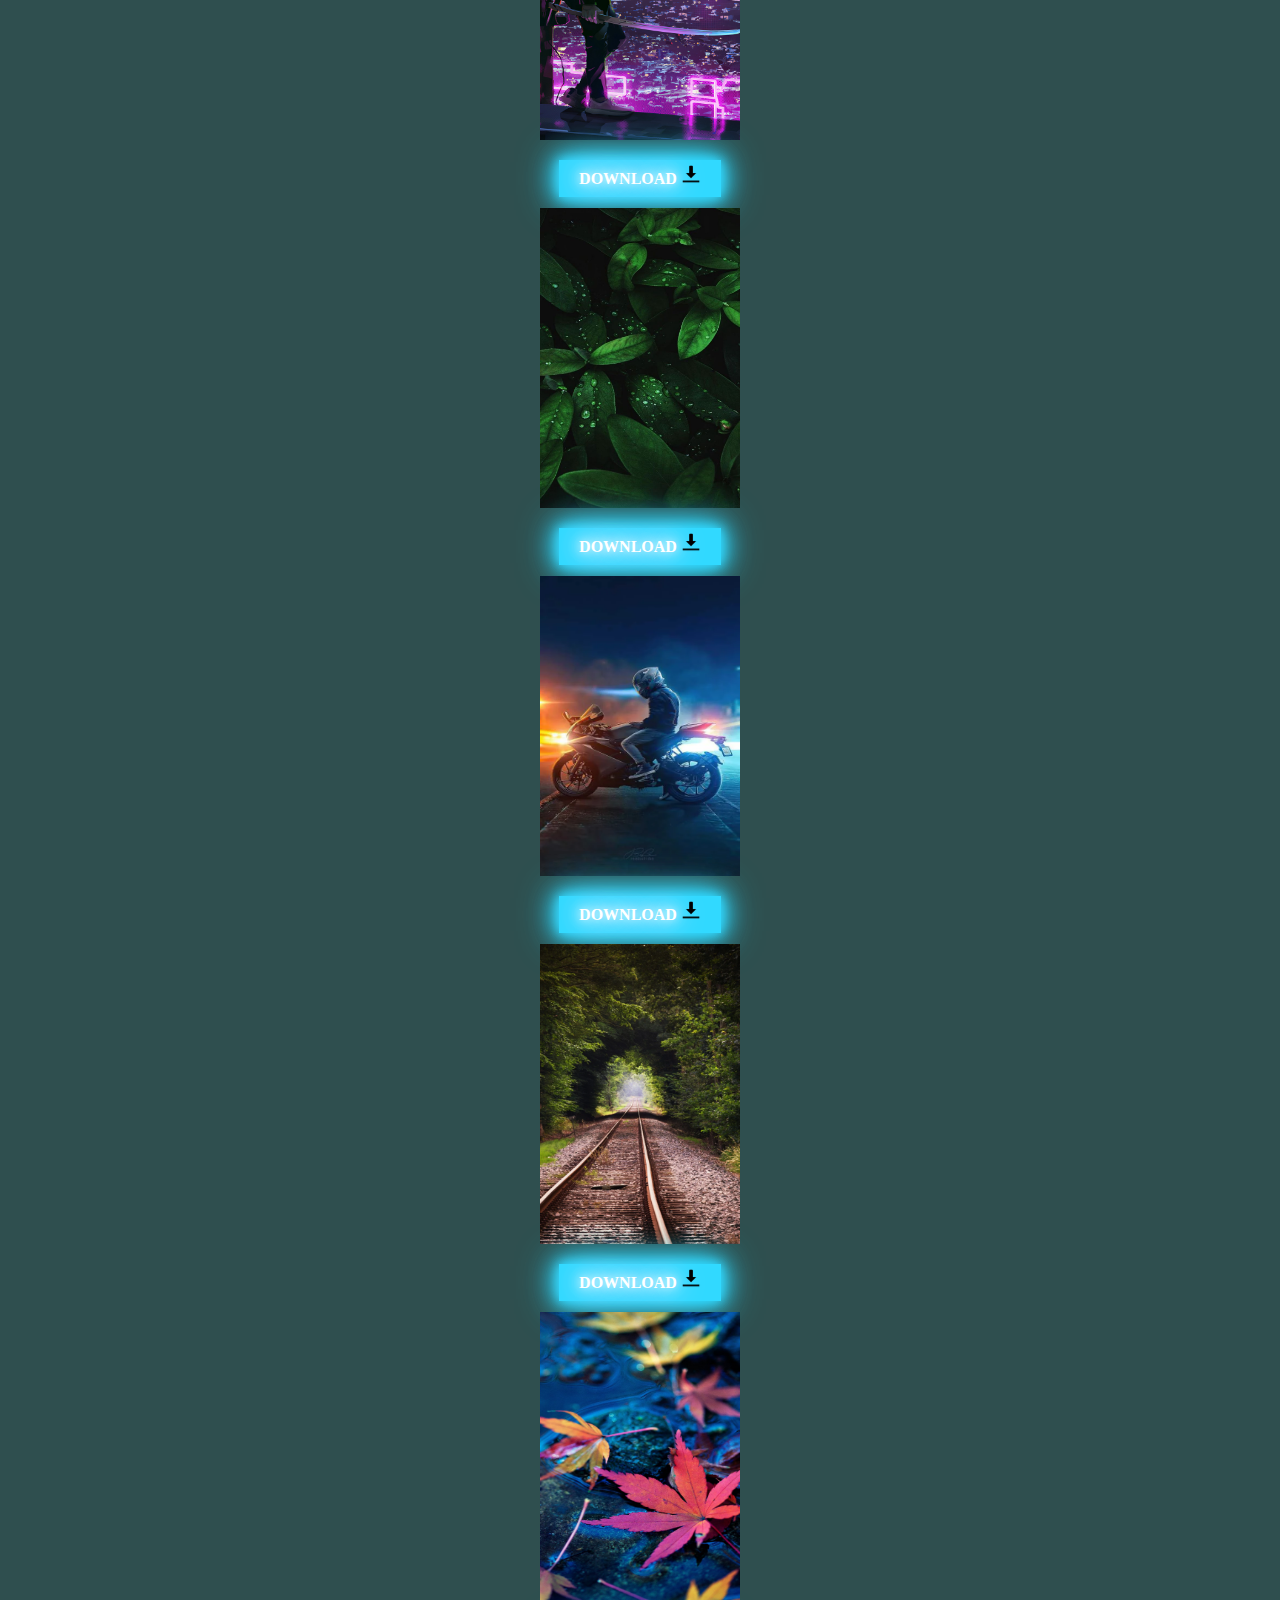
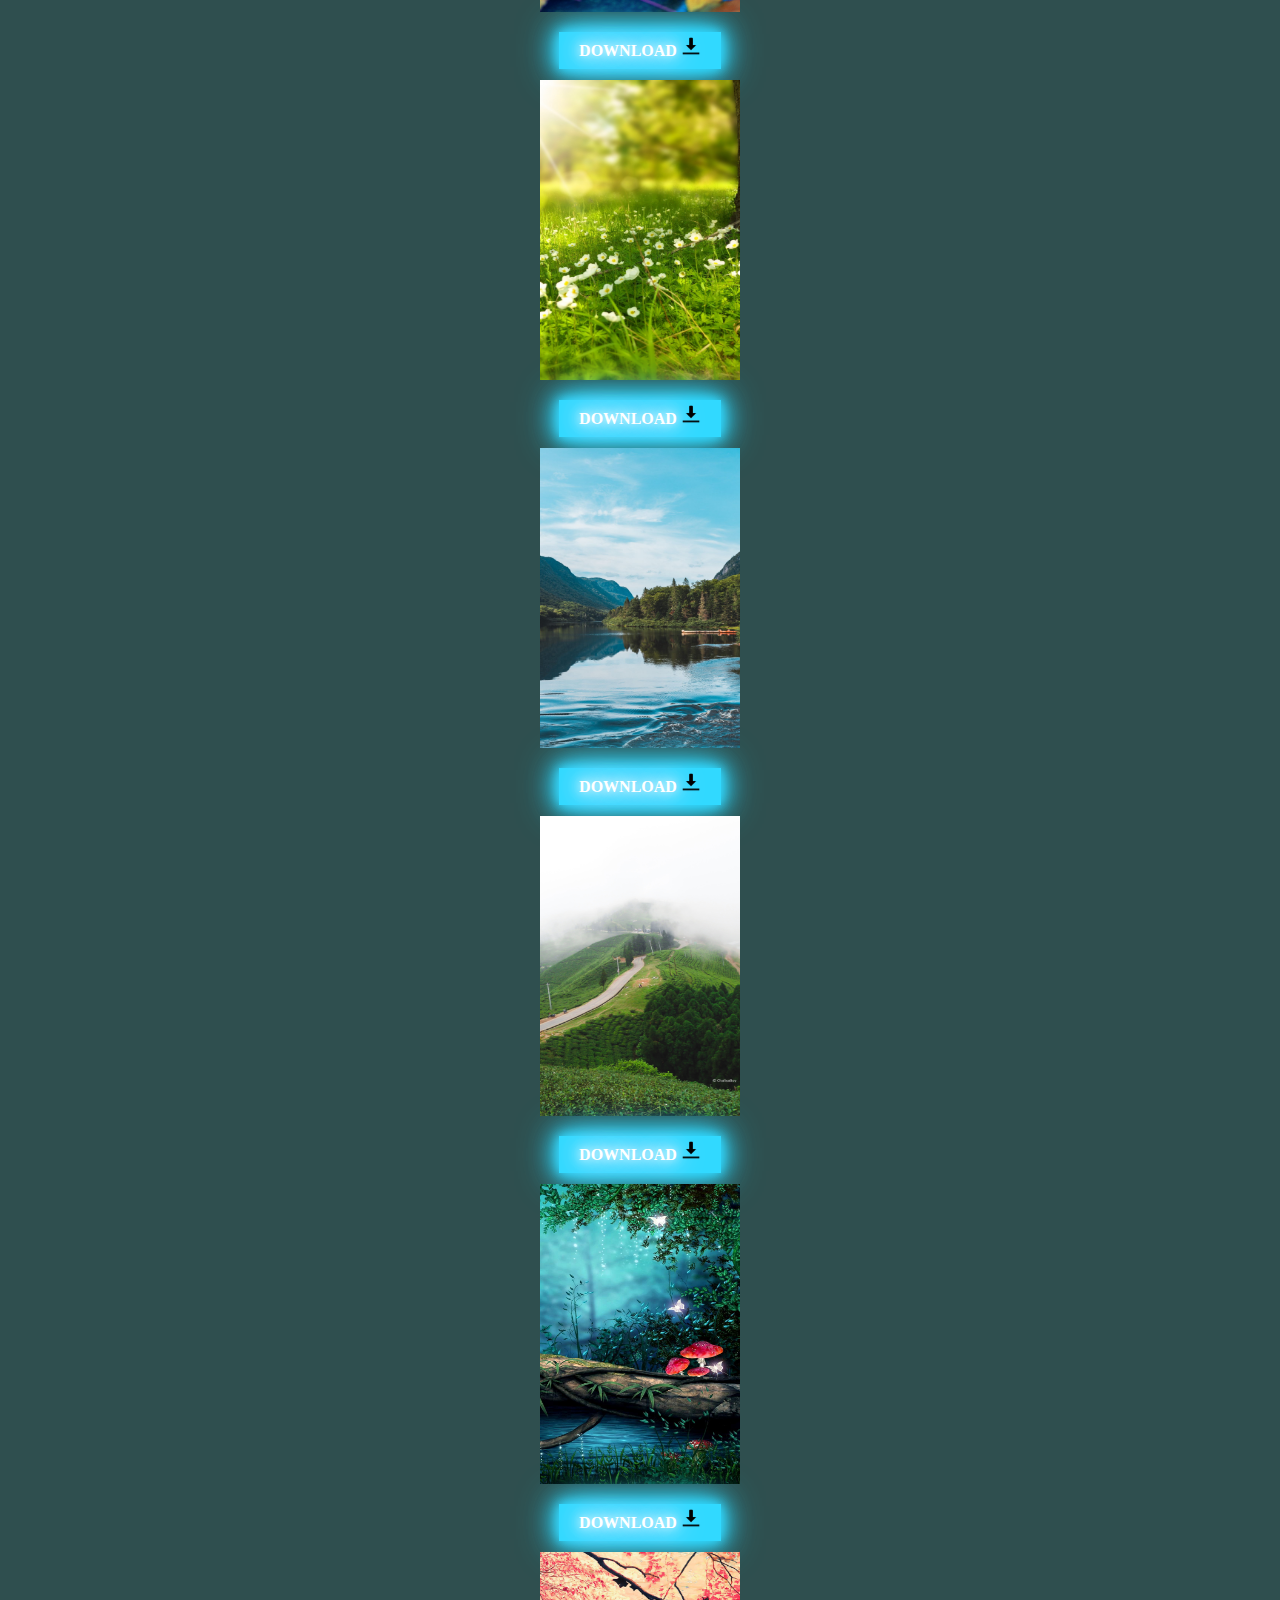
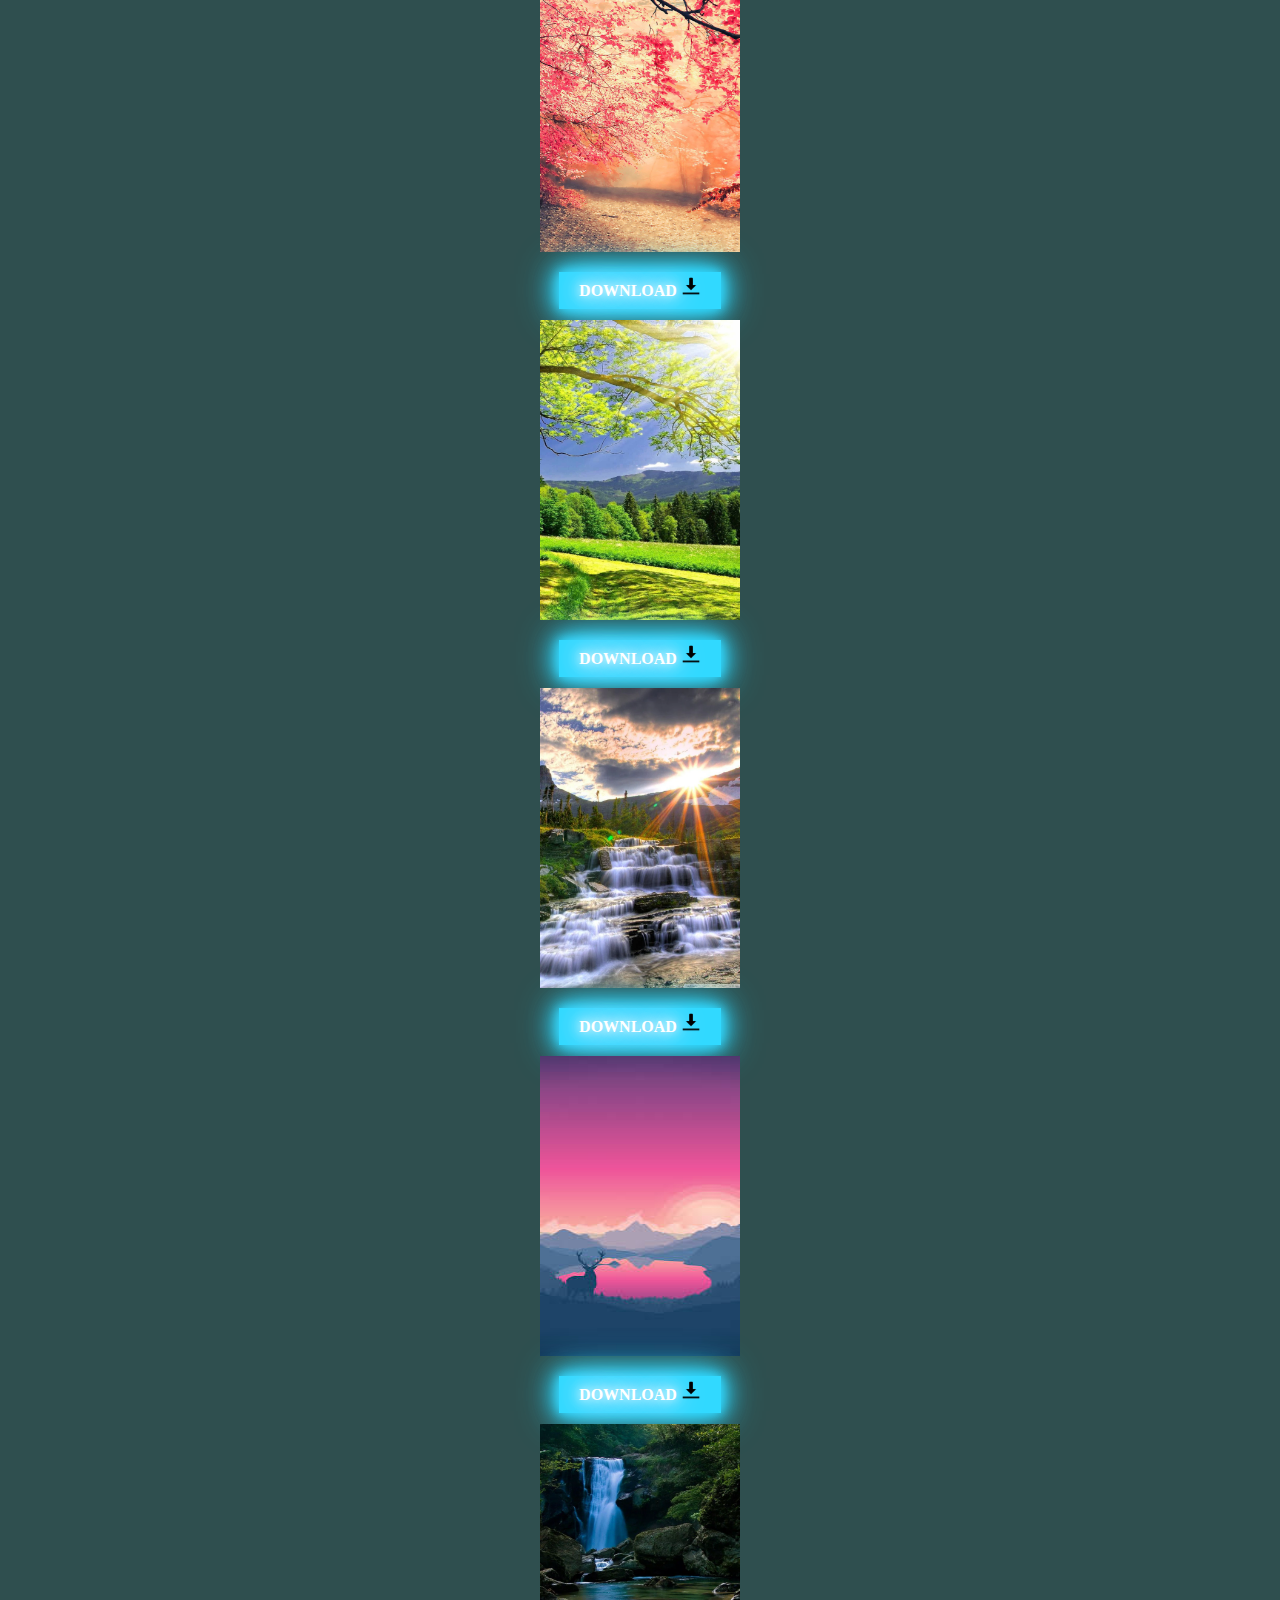
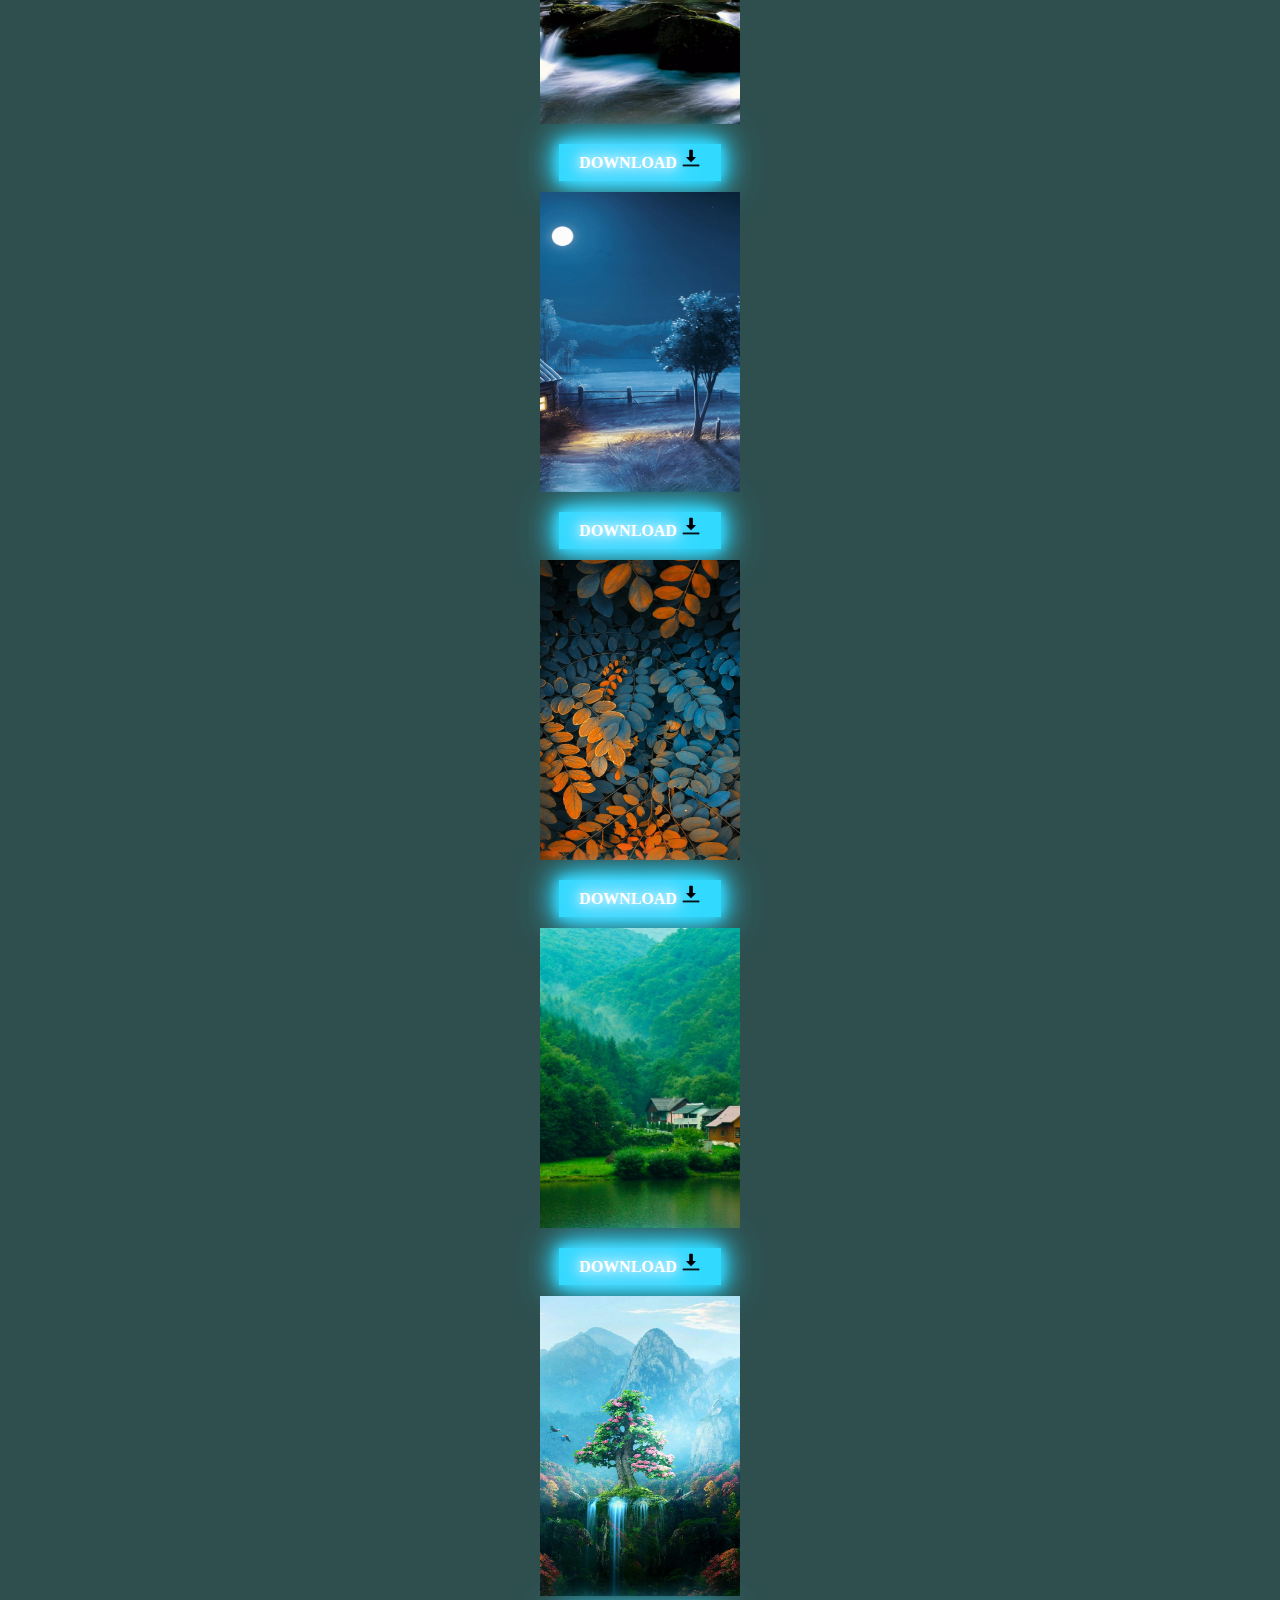
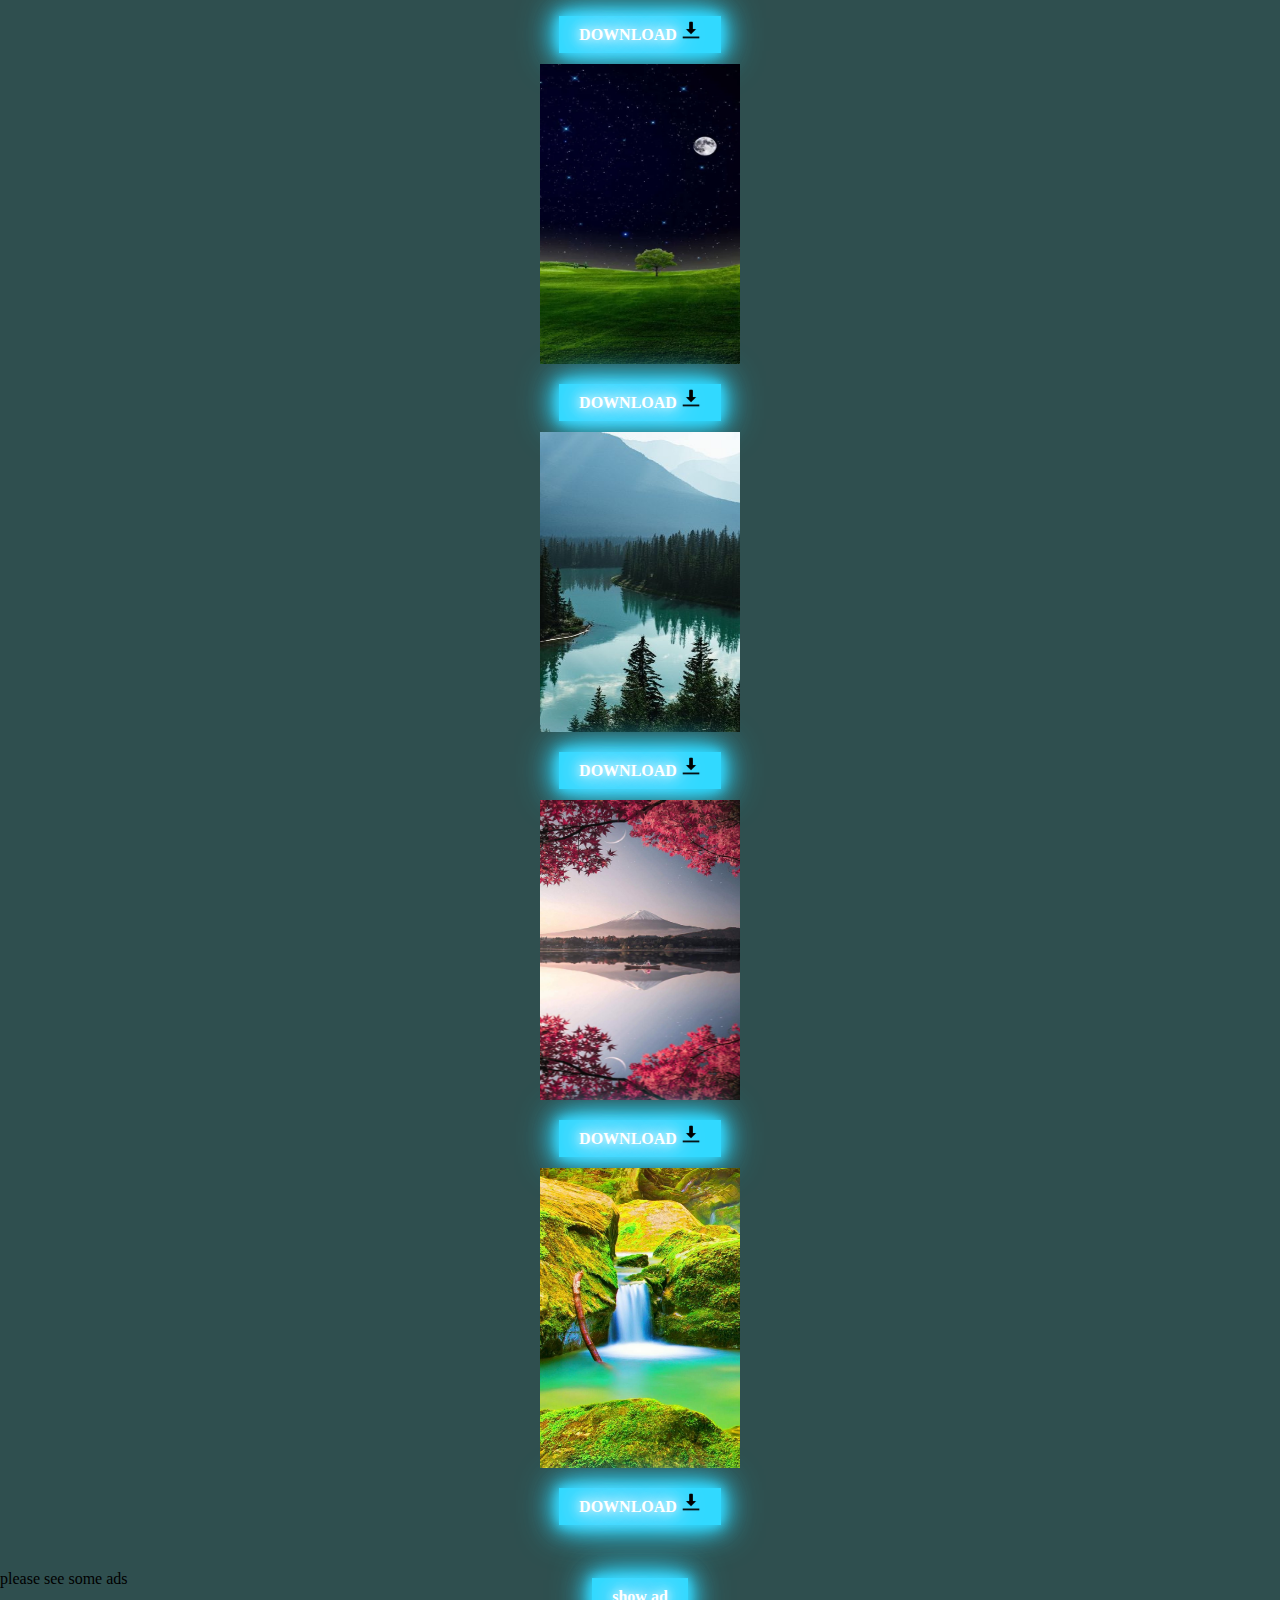
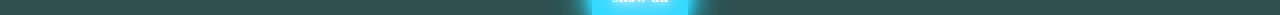
==== commit 6a1a97ad: "Update index.html" ====
--- a/index.html
+++ b/index.html
@@ -78,7 +78,12 @@
   <center><a class="d1button" download href="wallpaper49.jpg">DOWNLOAD <img style="background: transparent;" src="download.png" width="20" height="20"></a></center>
   <center><img style="margin-bottom: 20px; margin-top: 20px;" src="wallpaper50.png" width="200" height="300"></center>
   <center><a class="d1button" download href="wallpaper50.png">DOWNLOAD <img style="background: transparent;" src="download.png" width="20" height="20"></a></center>
-  <center><a class="d1button" href="https://bulletprofitsmartlink.com/smart-link/121205/4">show ad</a></center>
+    <br>
+    <br>
+    <br>
+    please see some ads
+    <br>
+    <center><a class="d1button" href="https://bulletprofitsmartlink.com/smart-link/121205/4">show ad</a></center>
   
     </body>
 </html>
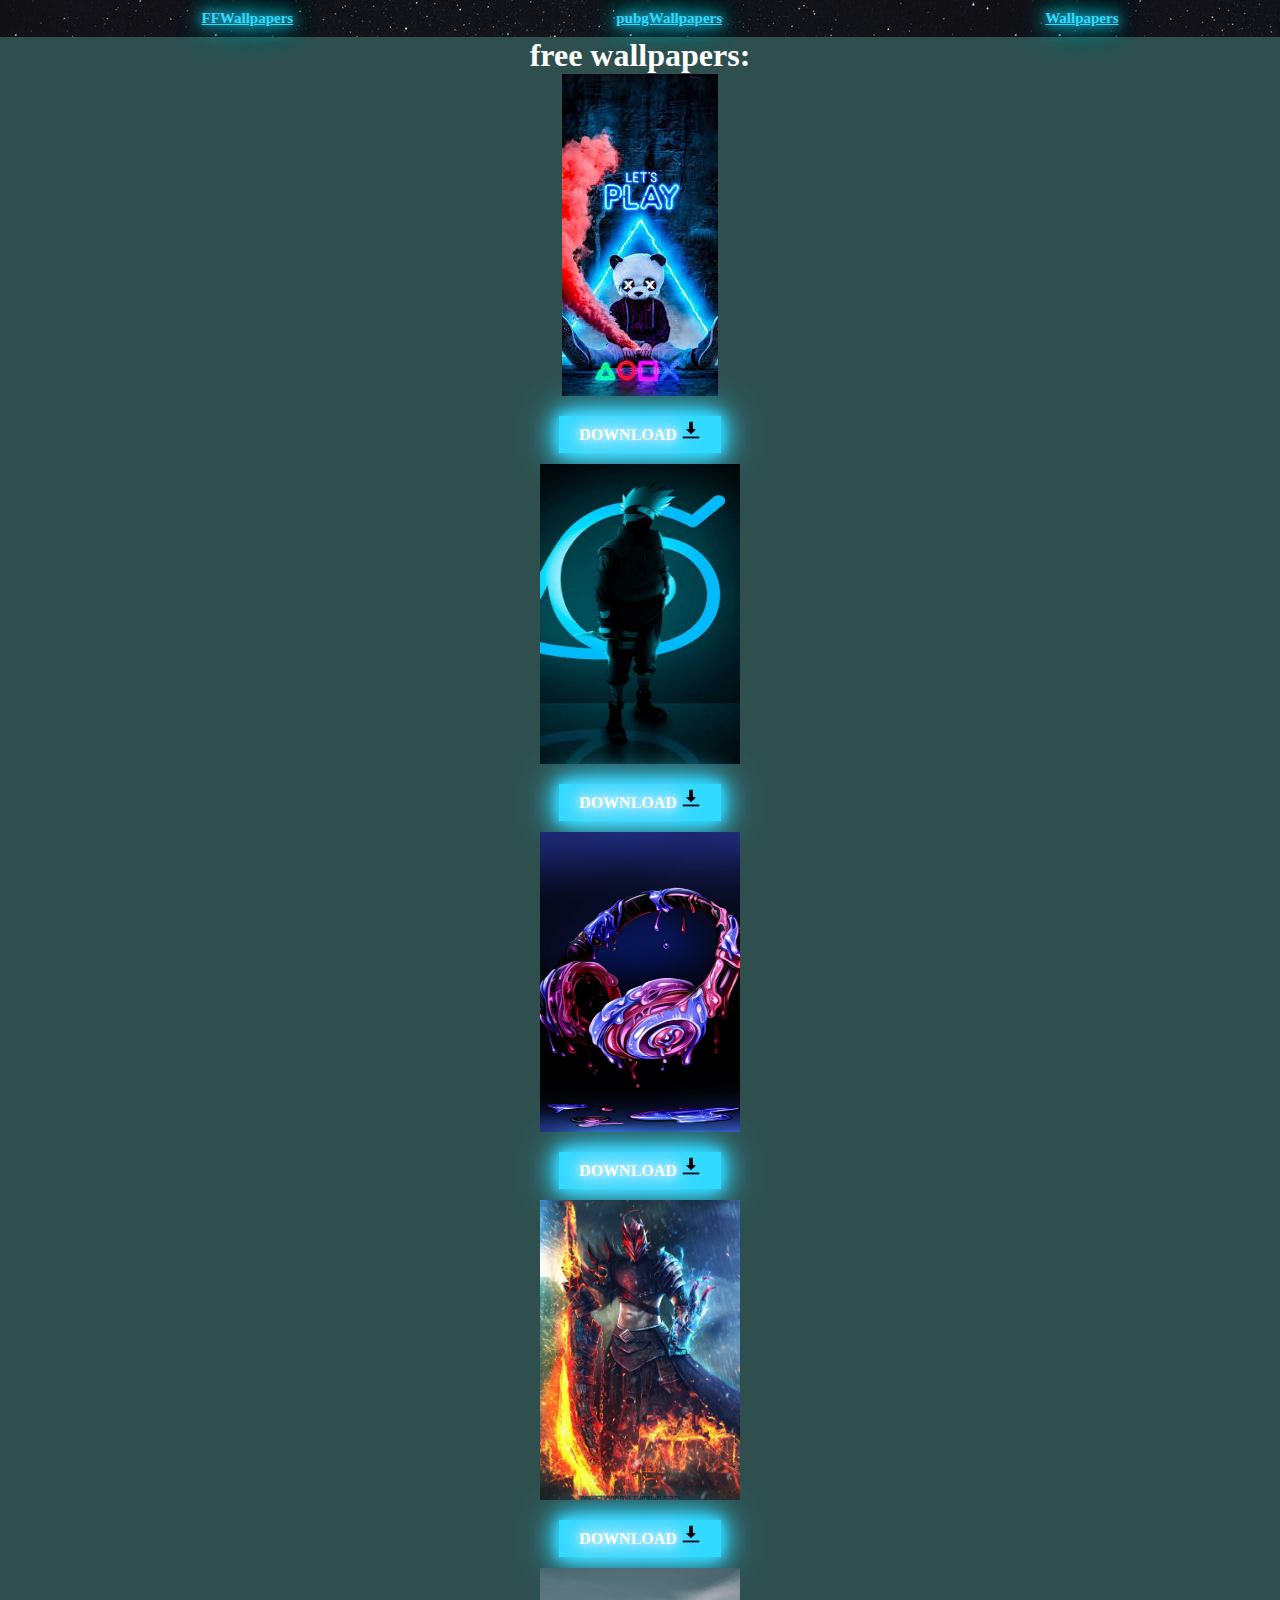
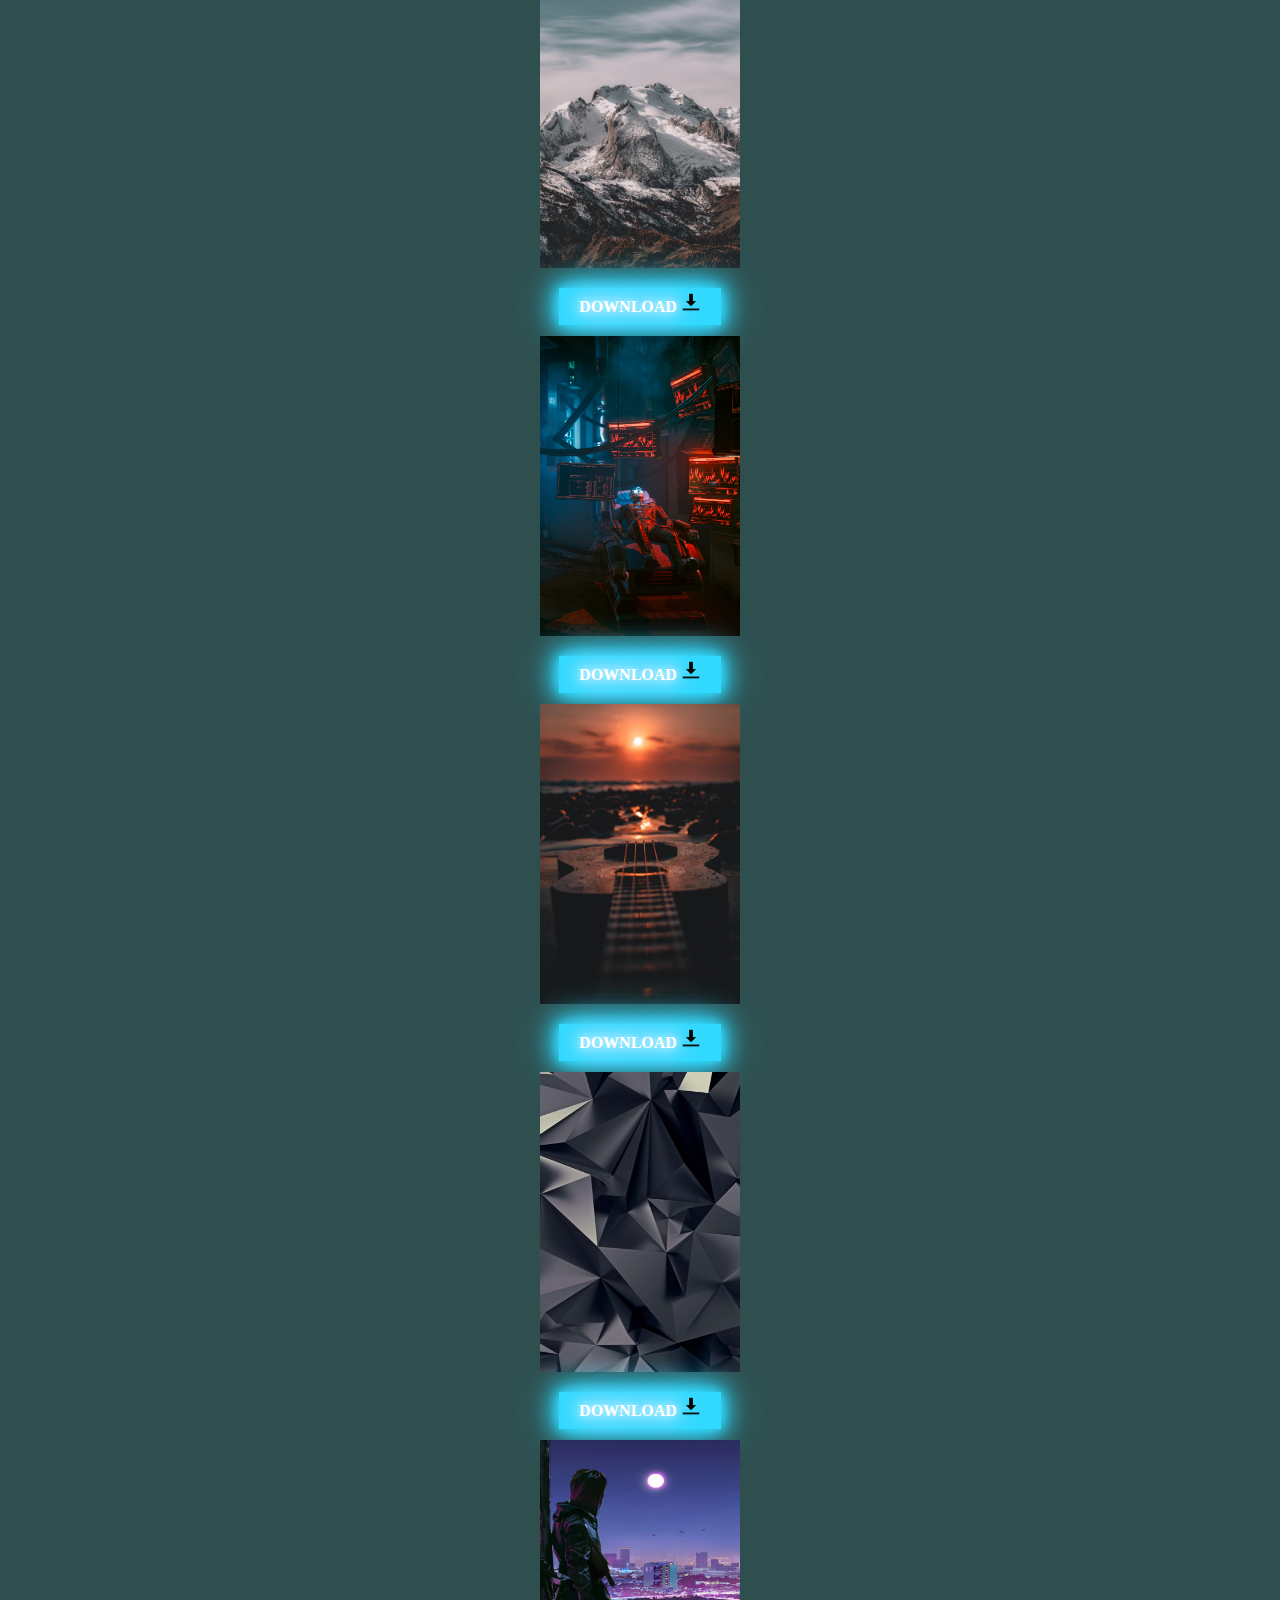
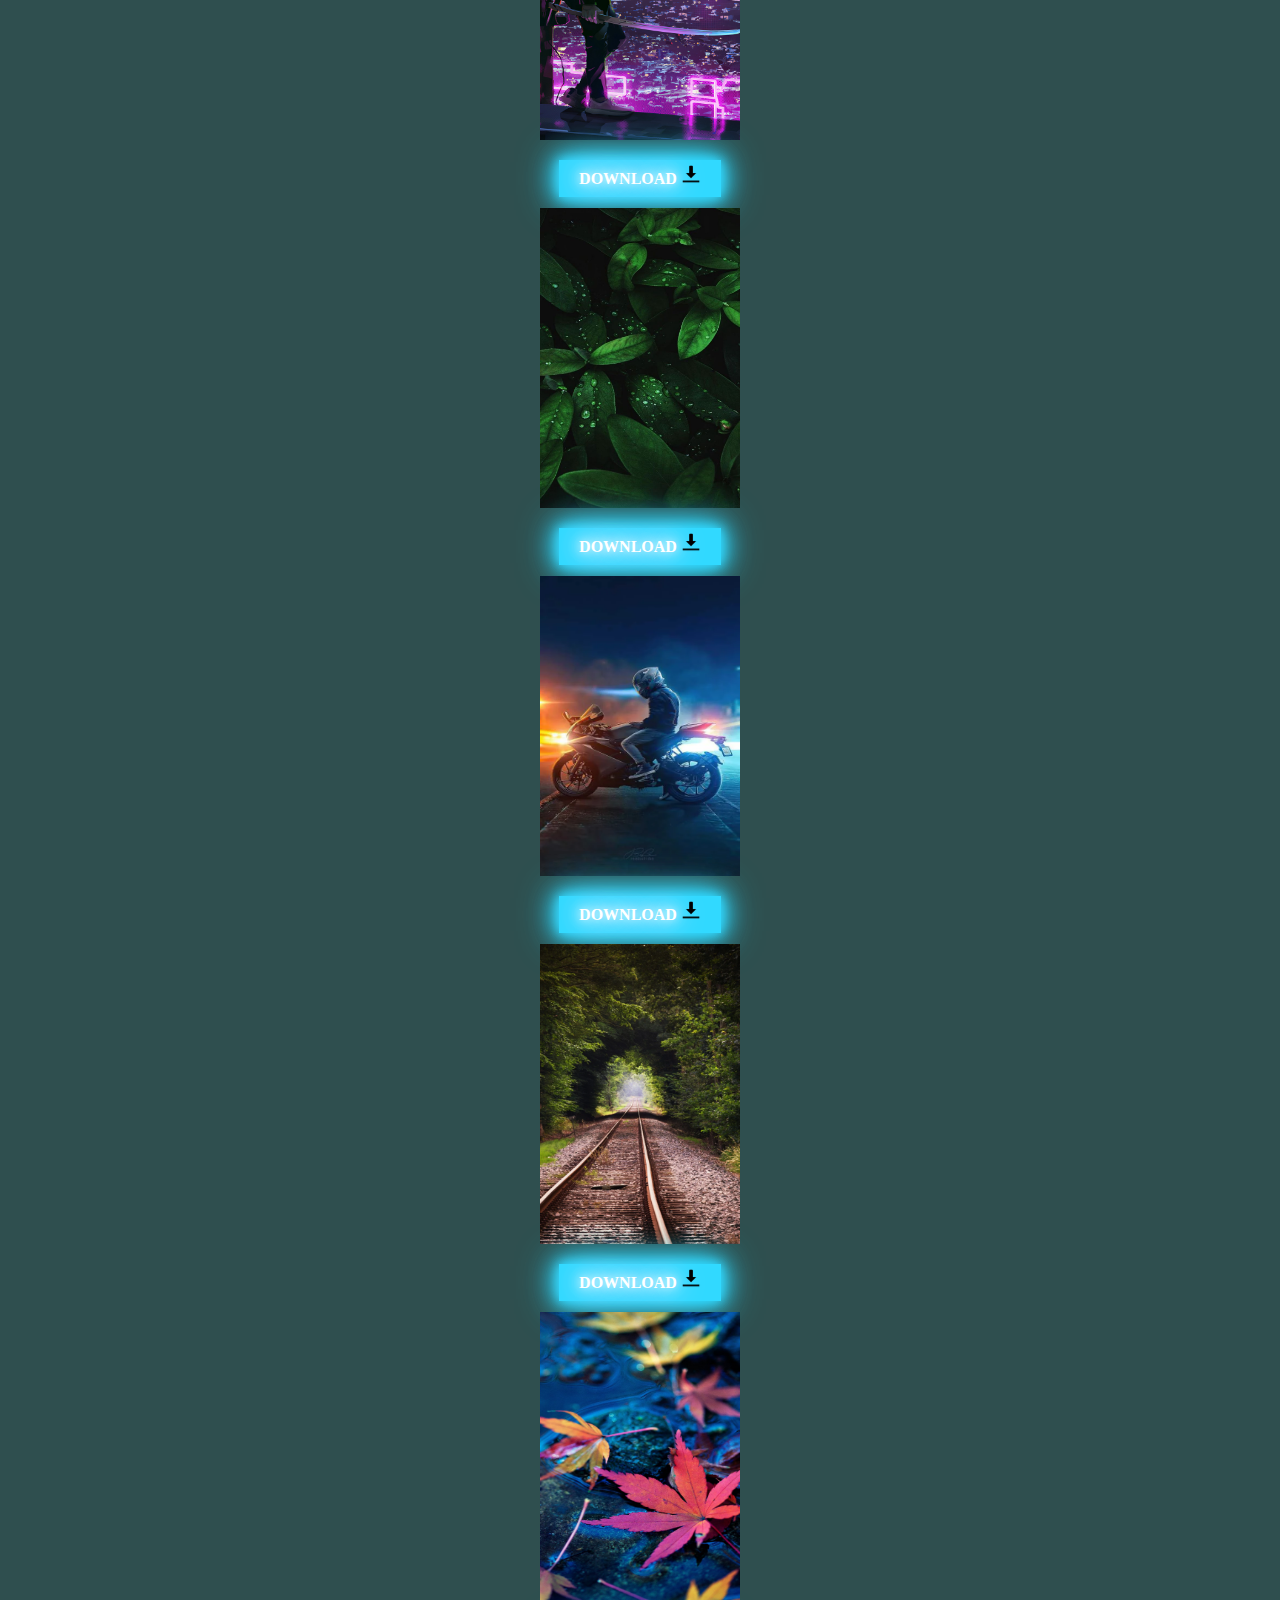
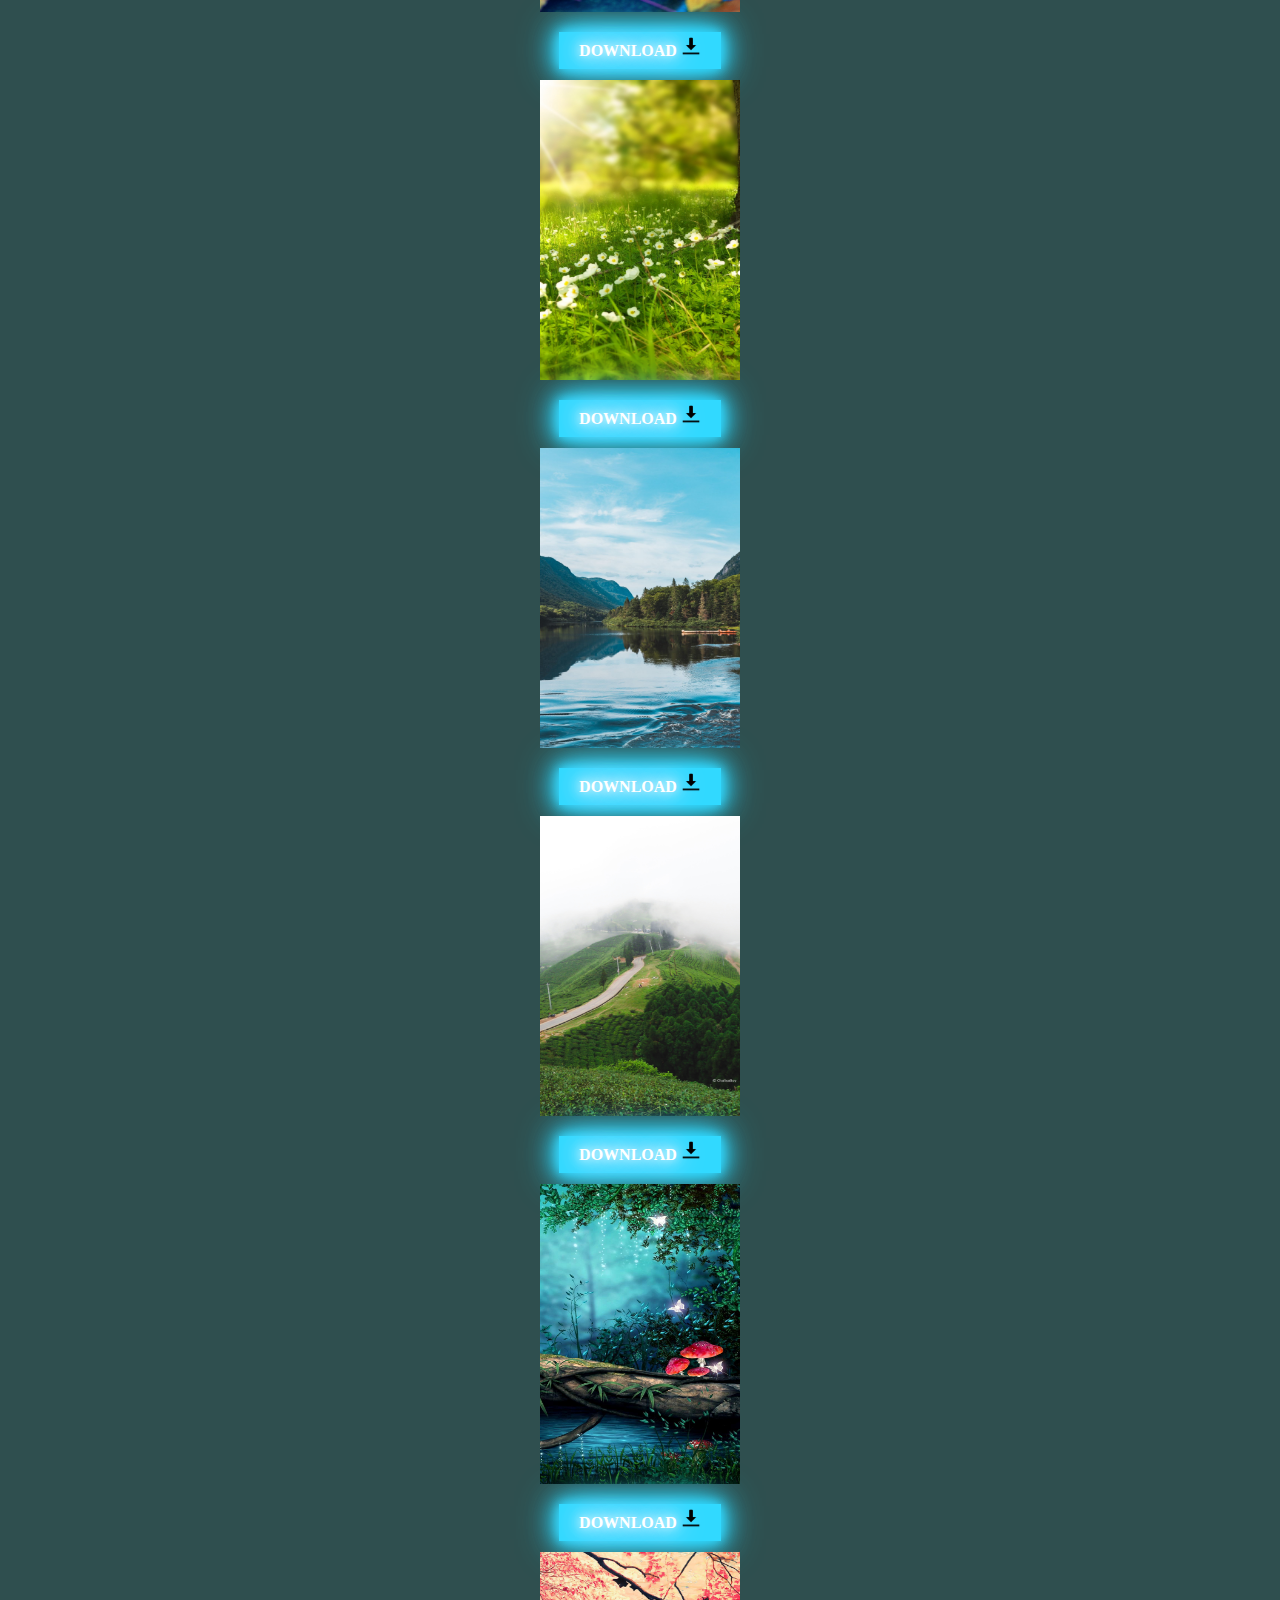
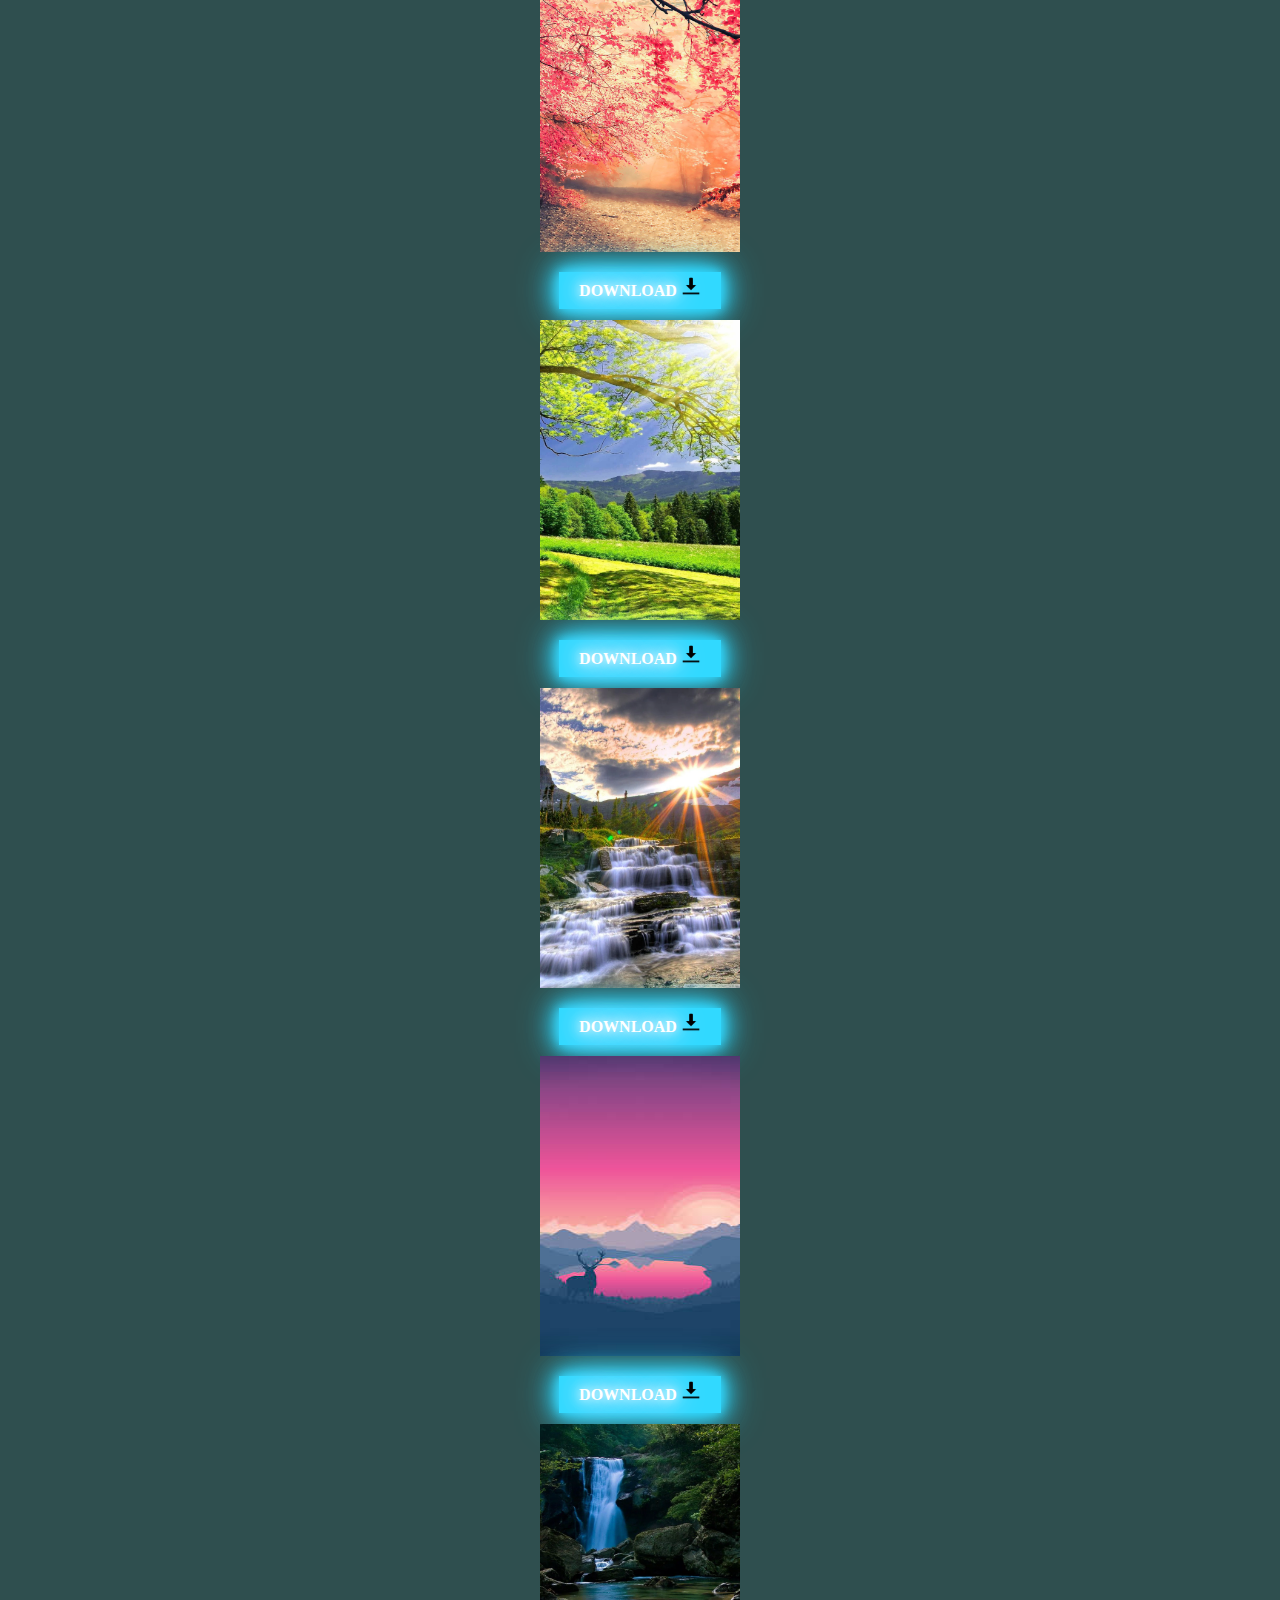
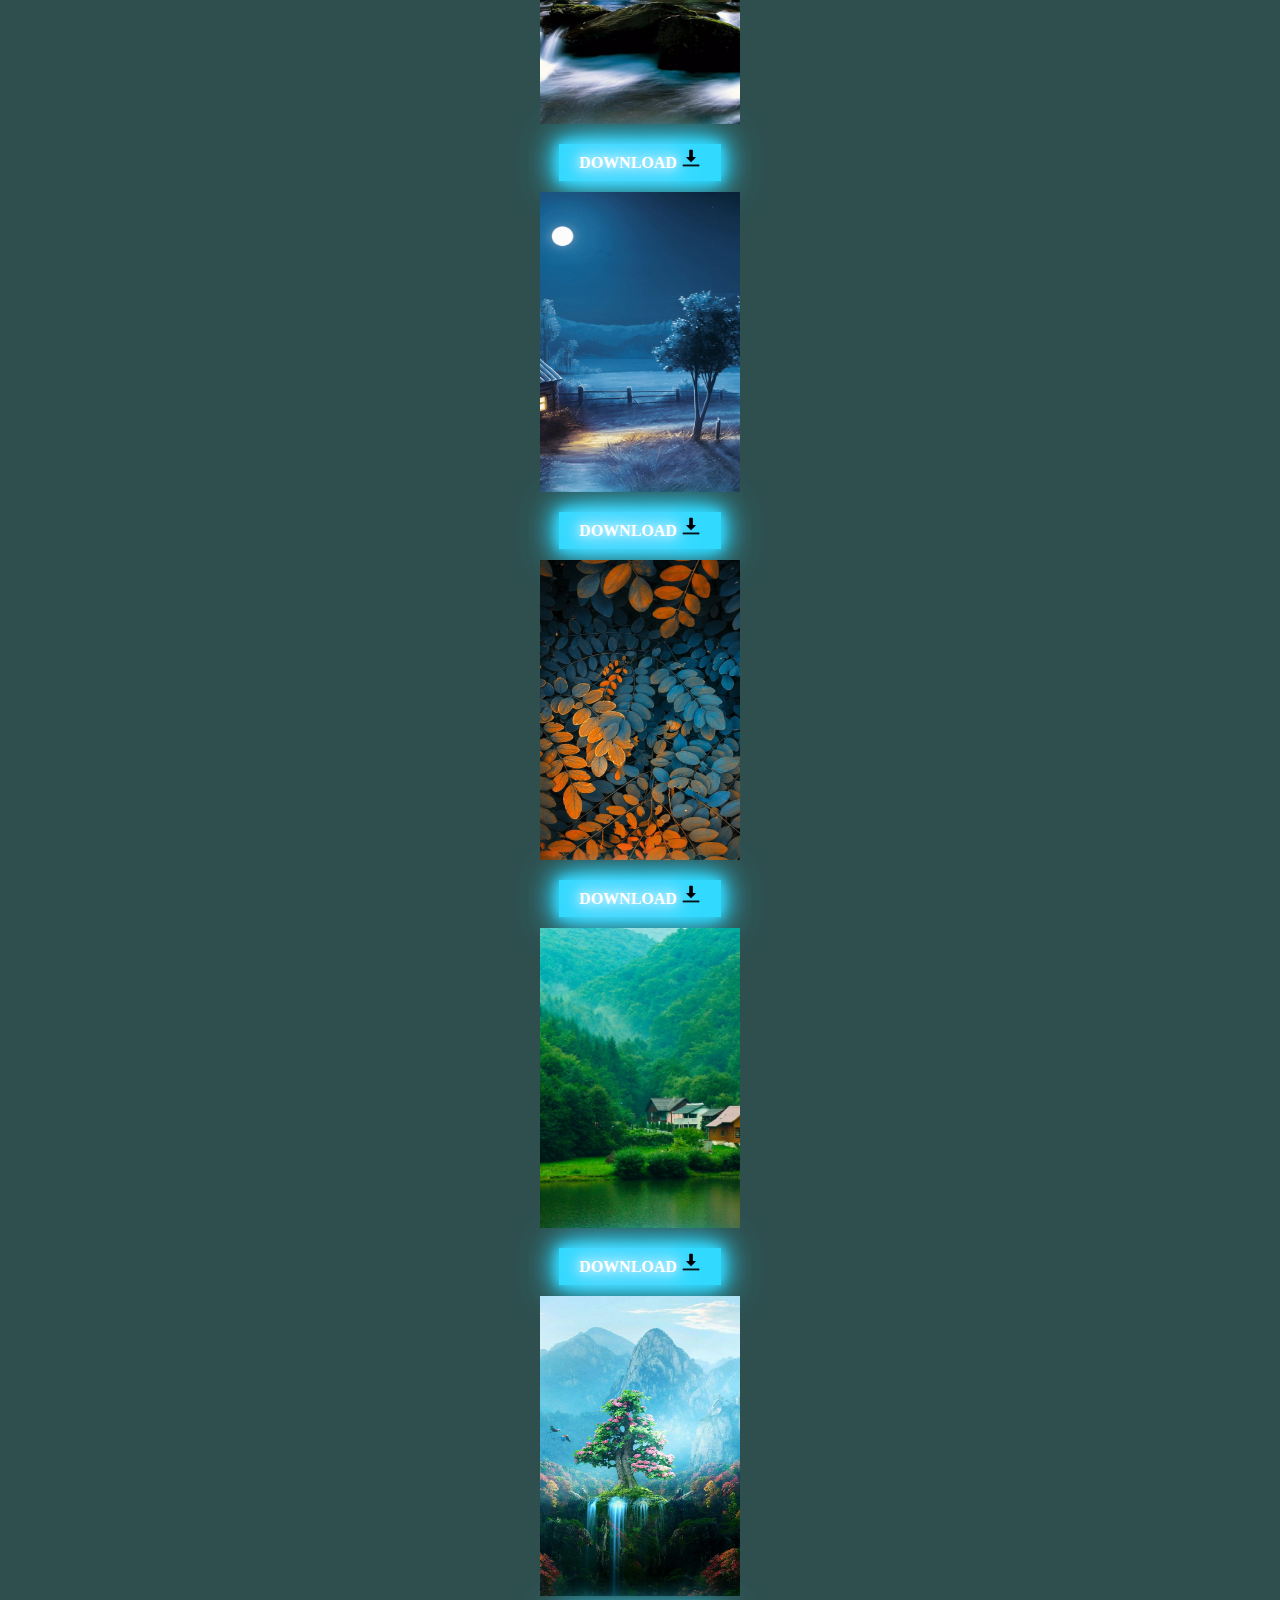
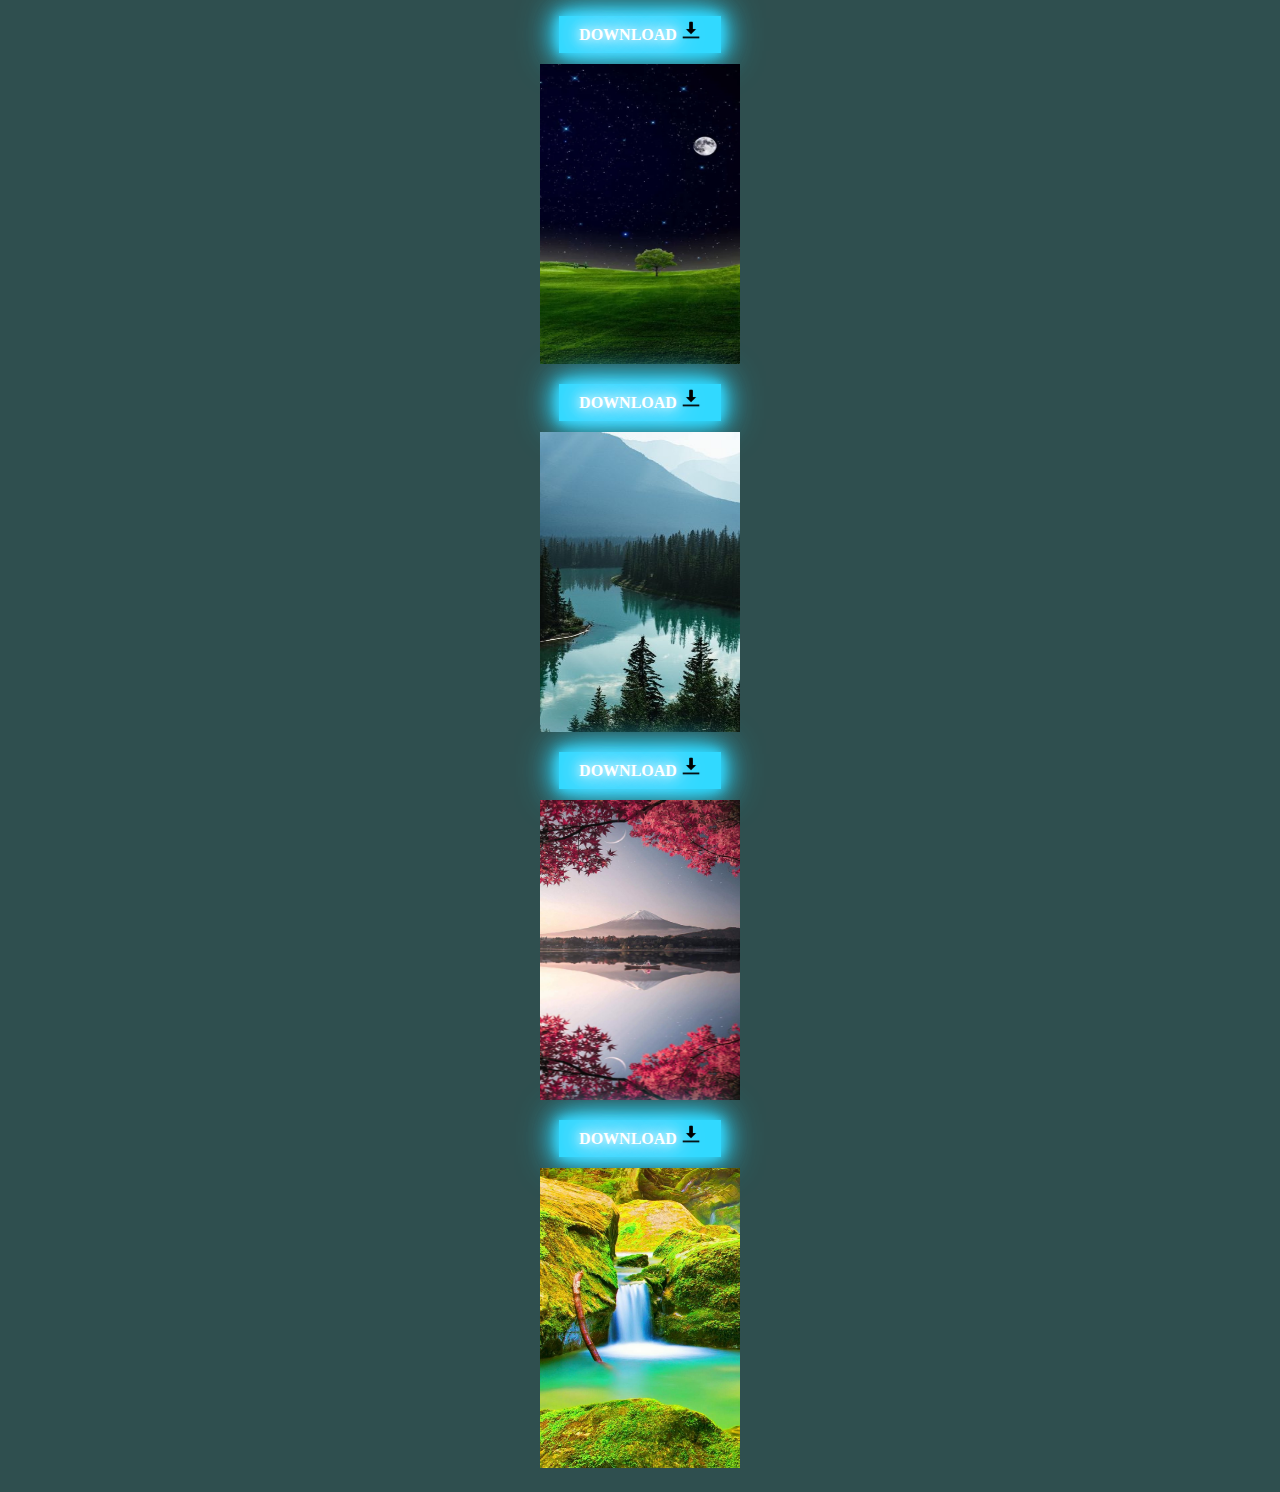
==== commit 3c0132f4: "Update index.html" ====
--- a/index.html
+++ b/index.html
@@ -77,13 +77,5 @@
   <center><img style="margin-bottom: 20px; margin-top: 20px;" src="wallpaper49.jpg" width="200" height="300"></center>
   <center><a class="d1button" download href="wallpaper49.jpg">DOWNLOAD <img style="background: transparent;" src="download.png" width="20" height="20"></a></center>
   <center><img style="margin-bottom: 20px; margin-top: 20px;" src="wallpaper50.png" width="200" height="300"></center>
-  <center><a class="d1button" download href="wallpaper50.png">DOWNLOAD <img style="background: transparent;" src="download.png" width="20" height="20"></a></center>
-    <br>
-    <br>
-    <br>
-    please see some ads
-    <br>
-    <center><a class="d1button" href="https://bulletprofitsmartlink.com/smart-link/121205/4">show ad</a></center>
-  
     </body>
 </html>
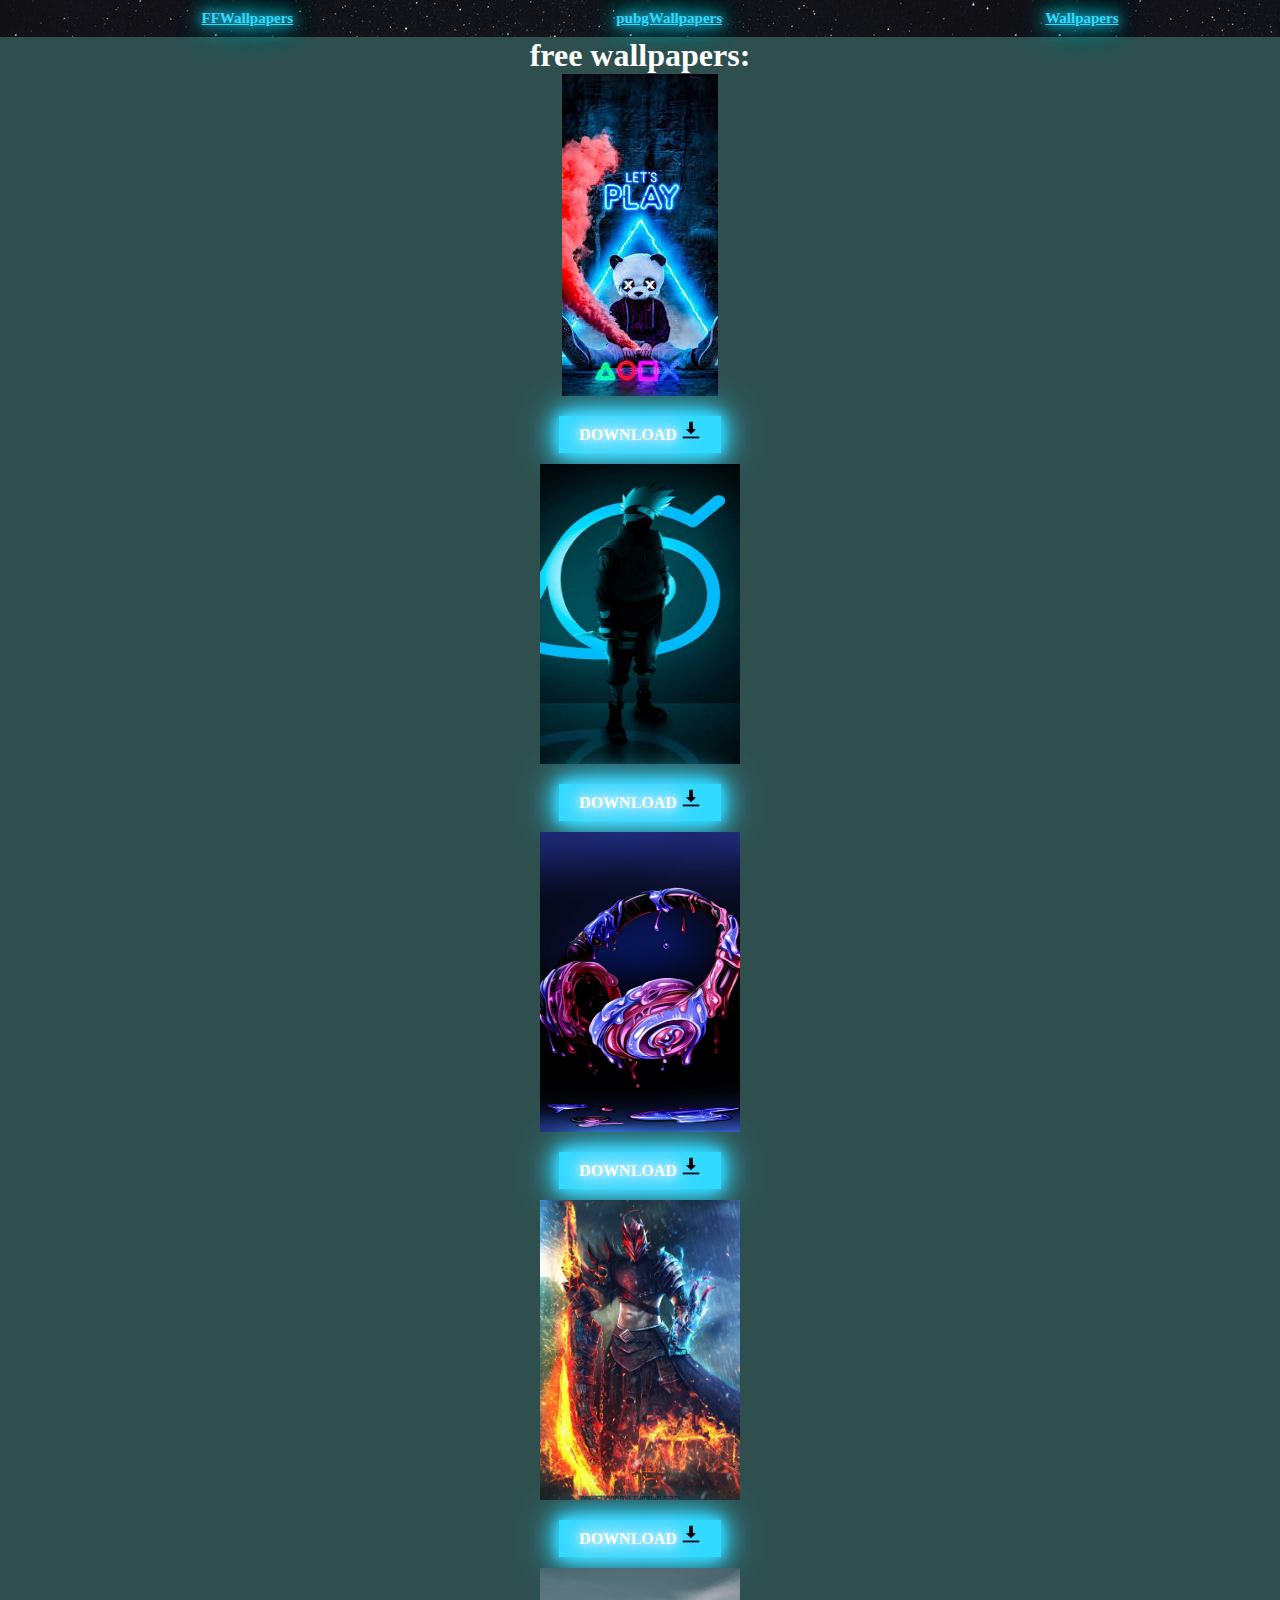
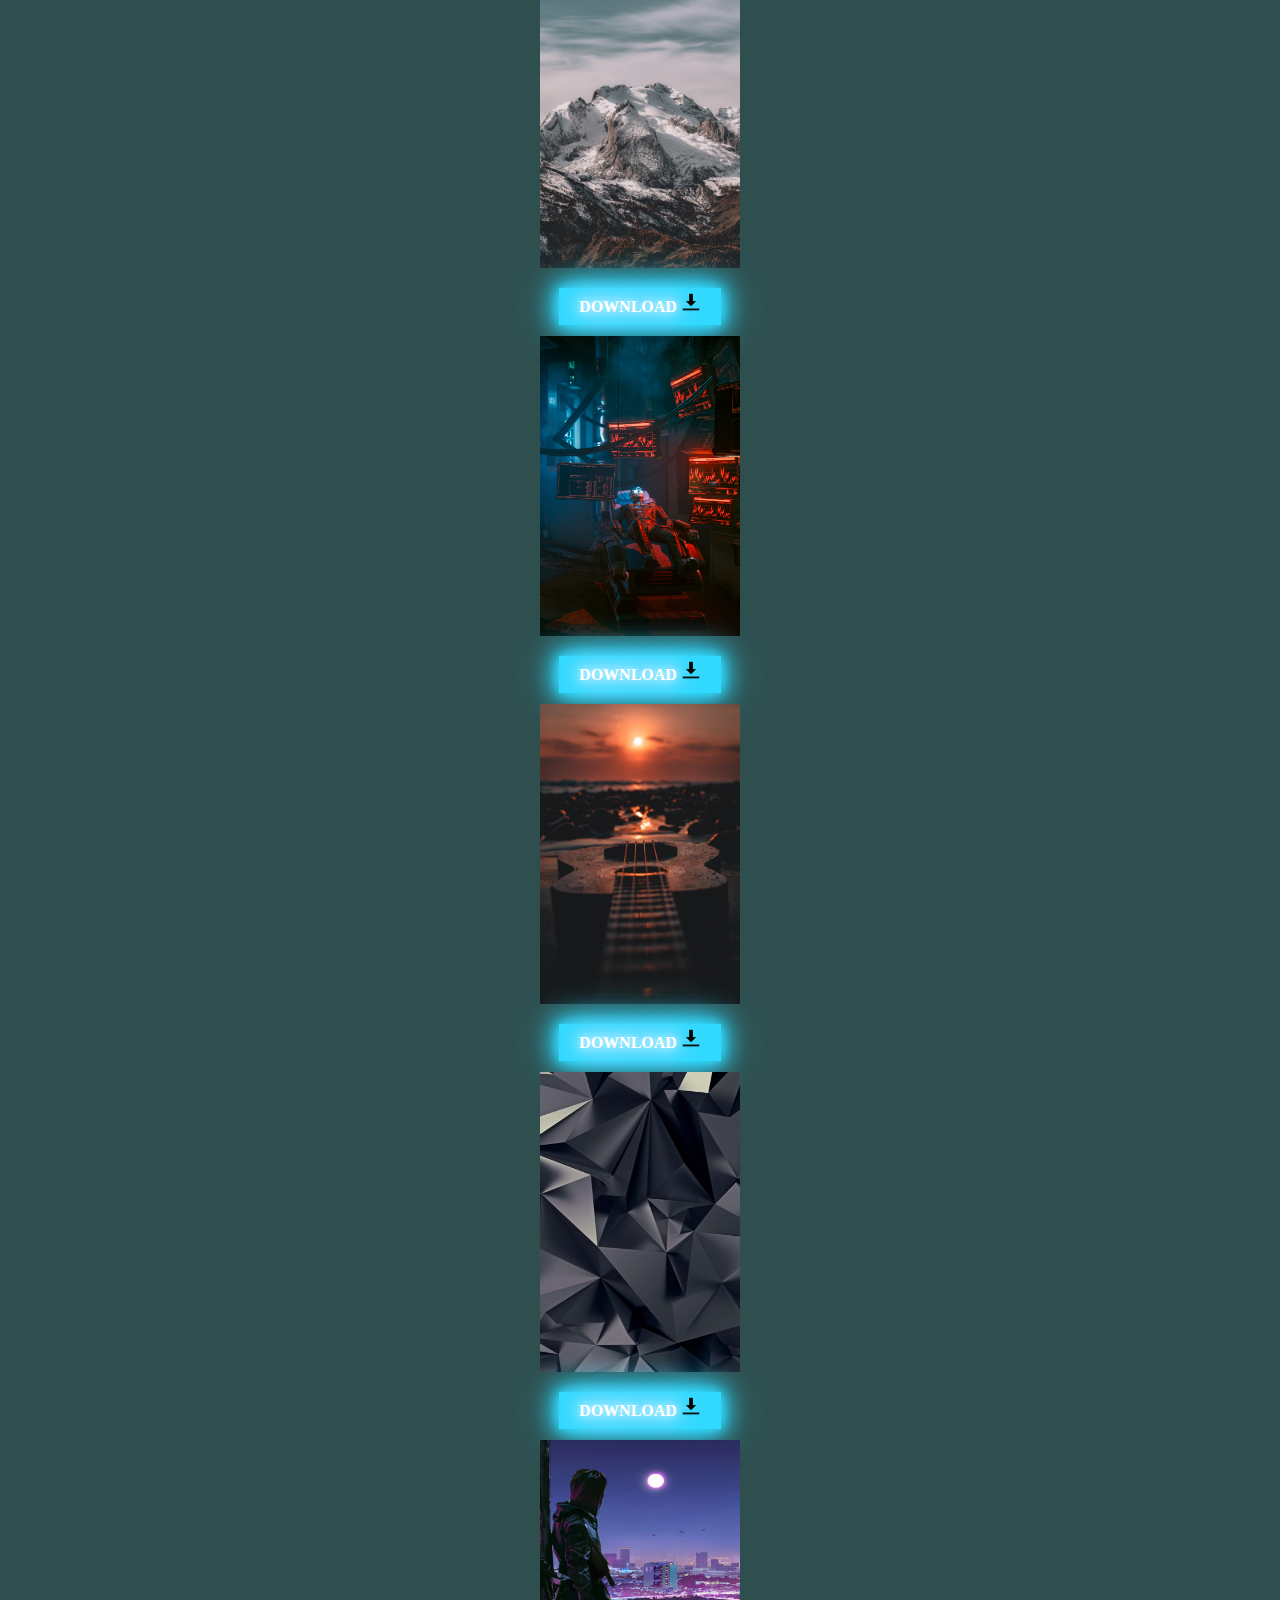
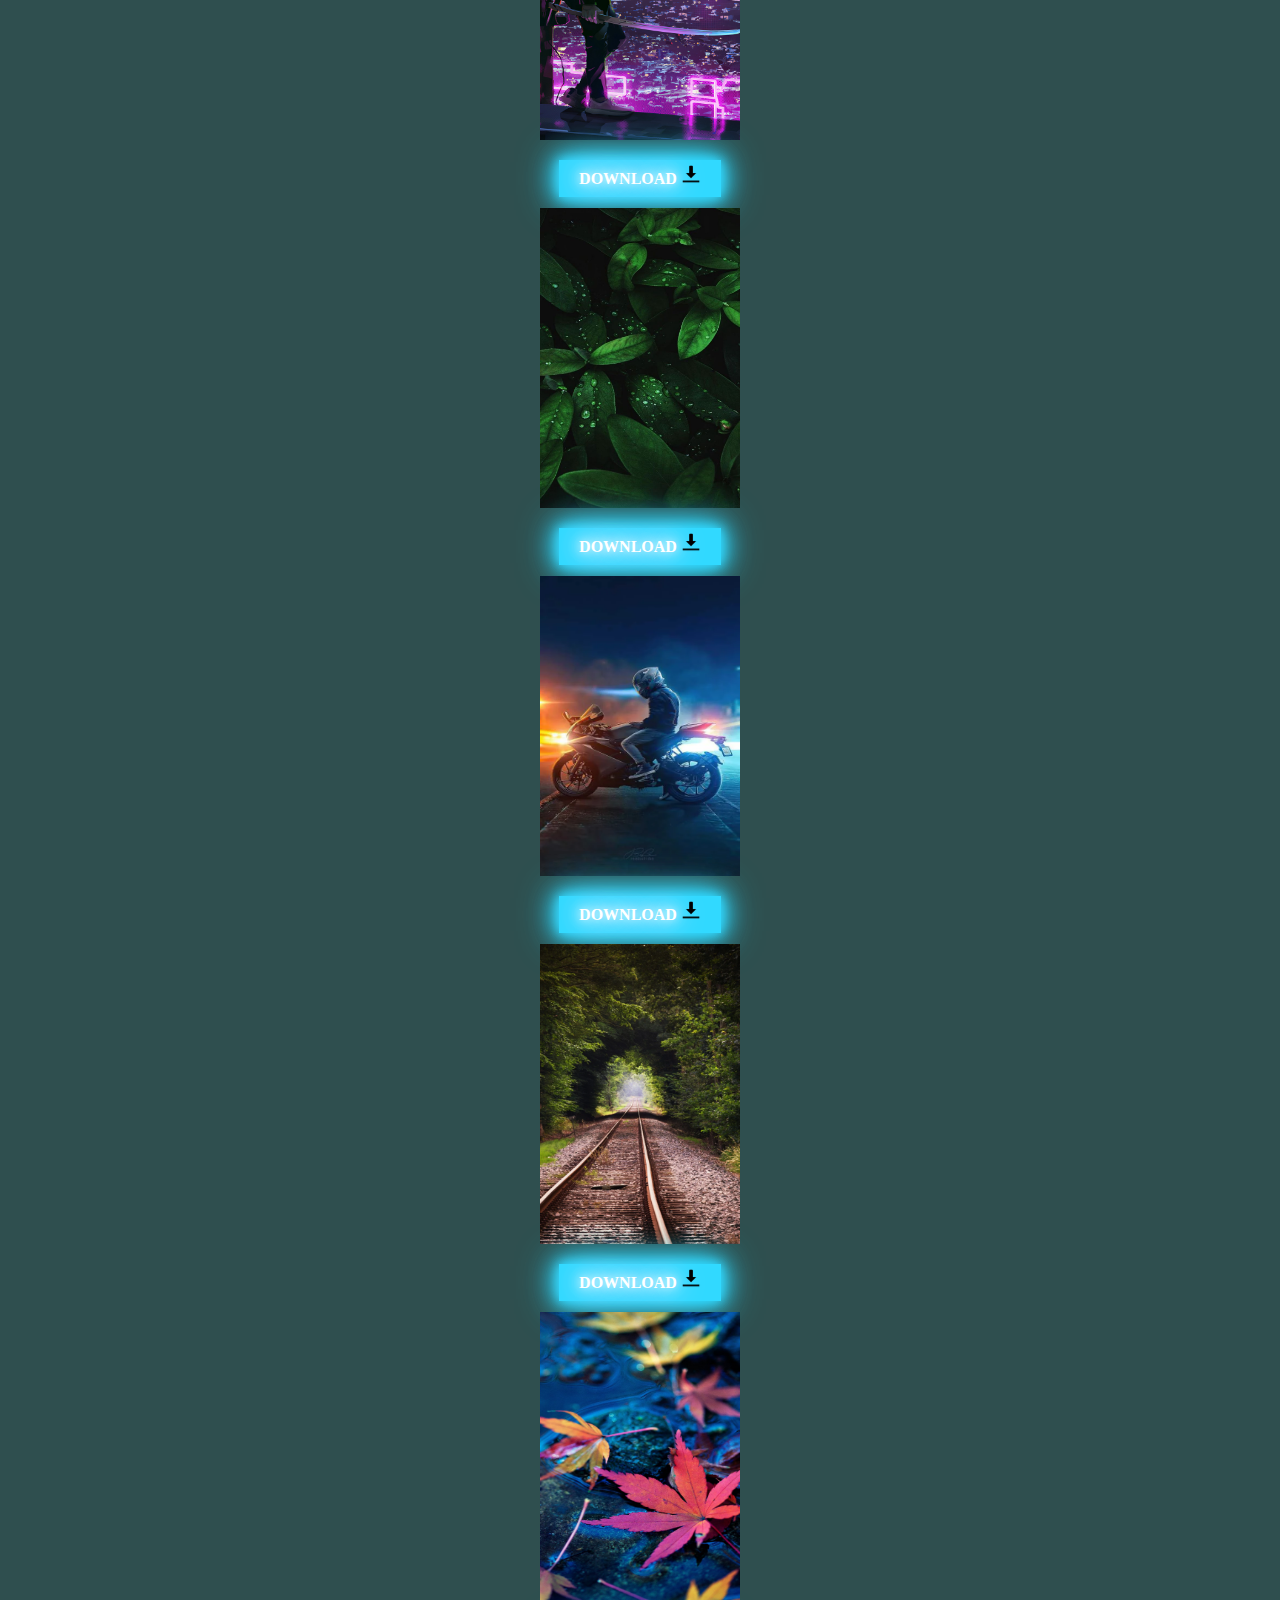
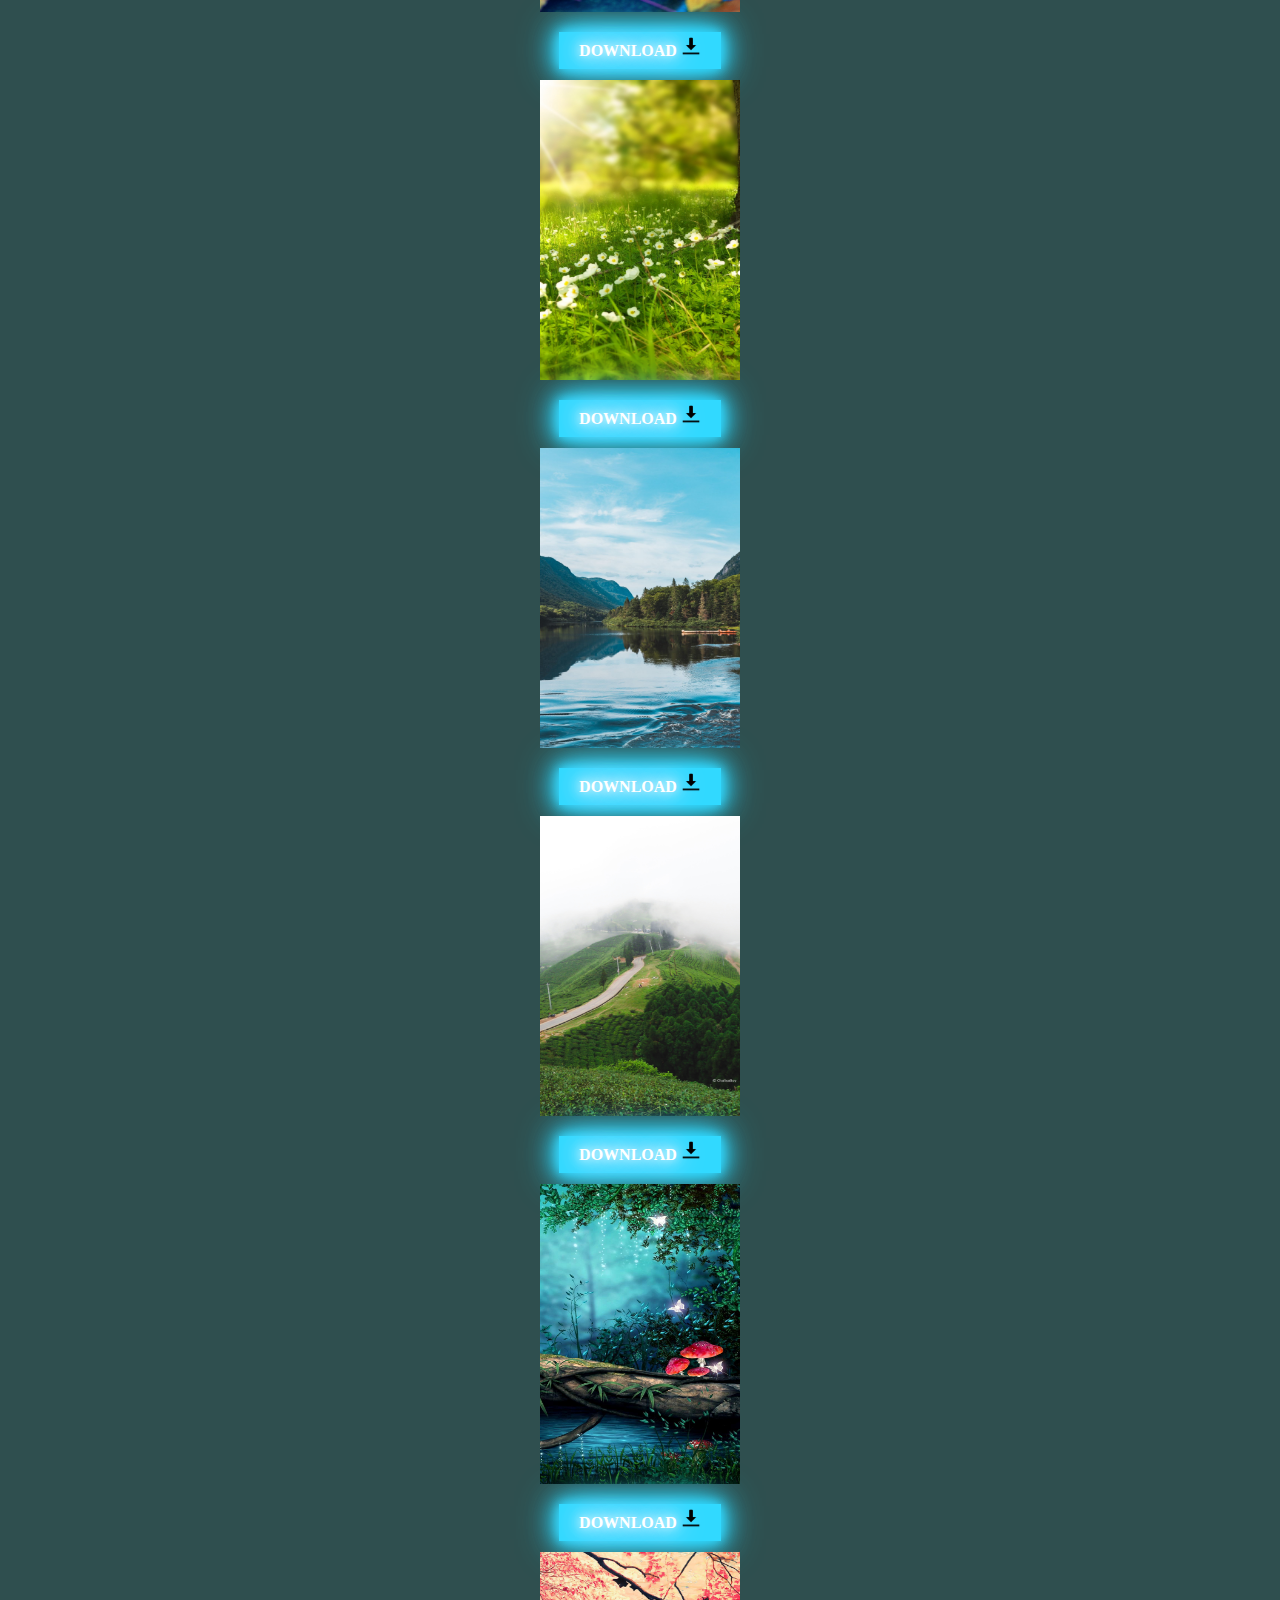
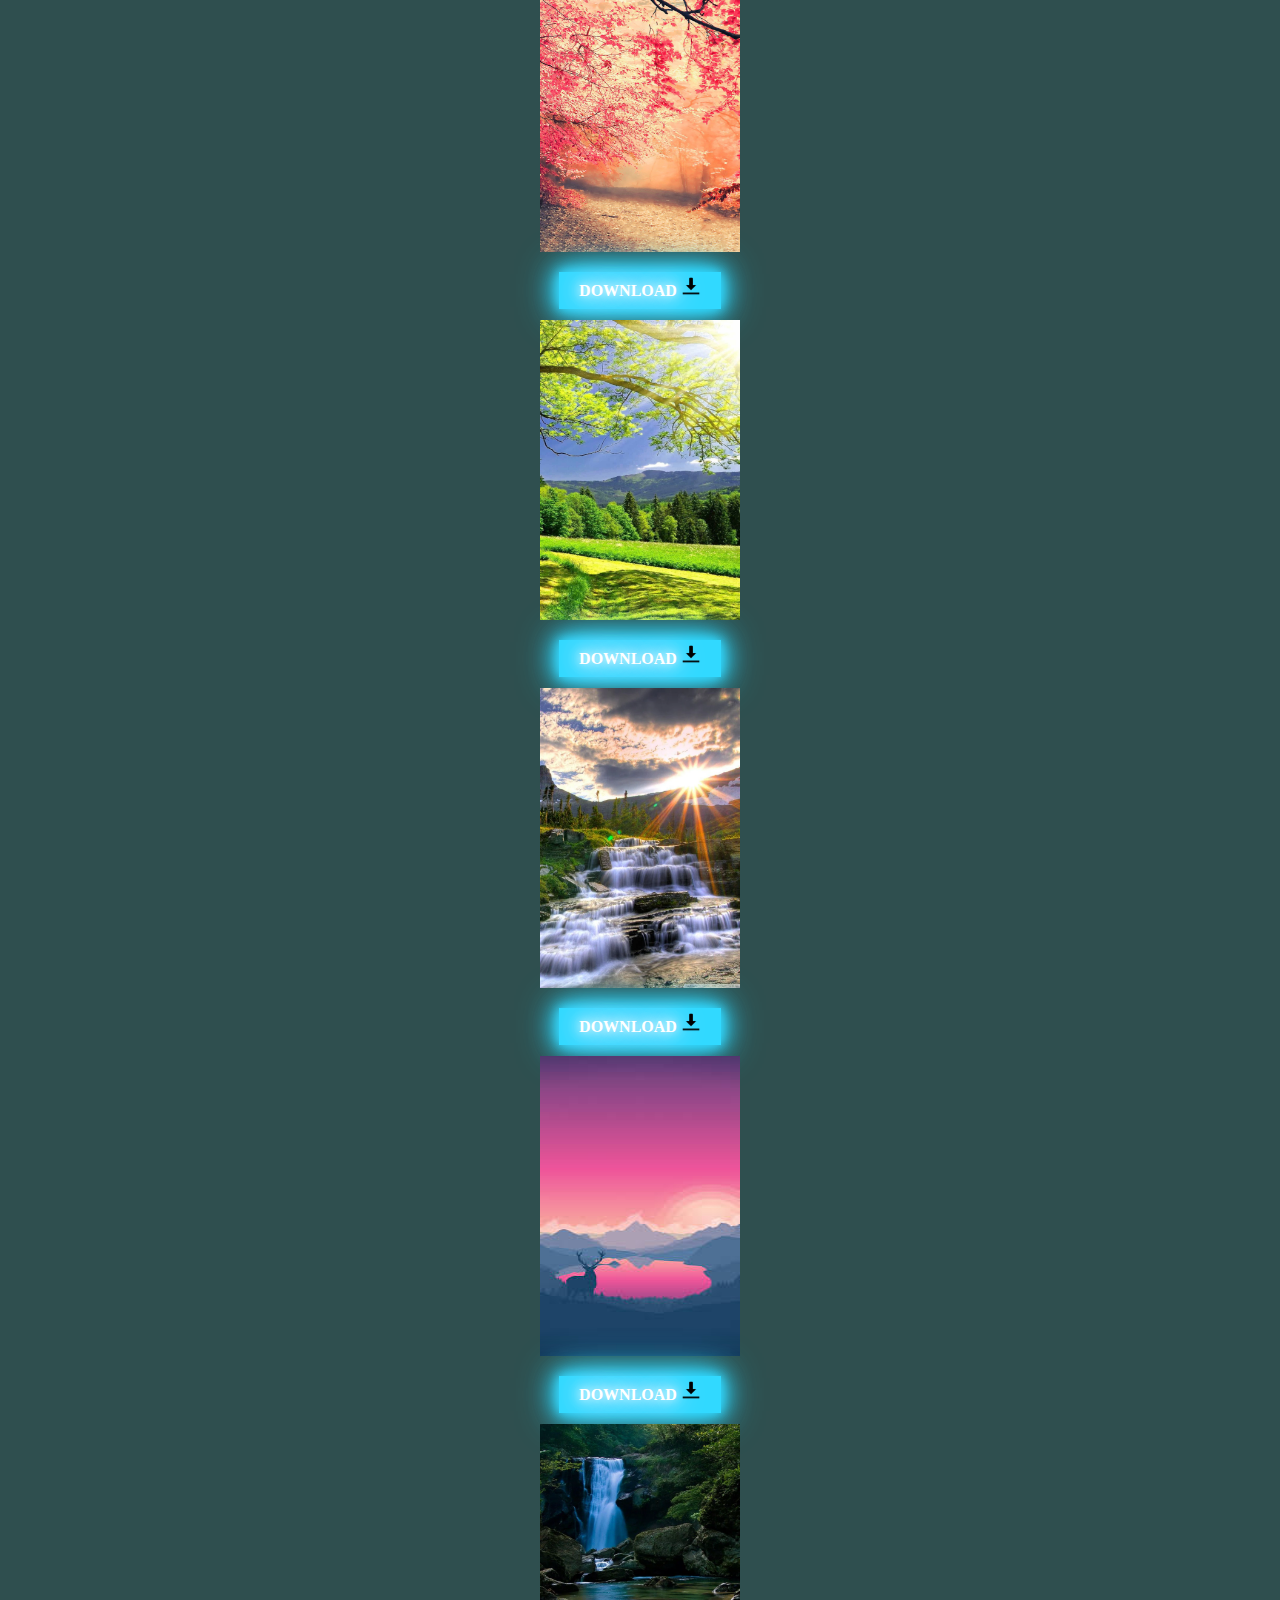
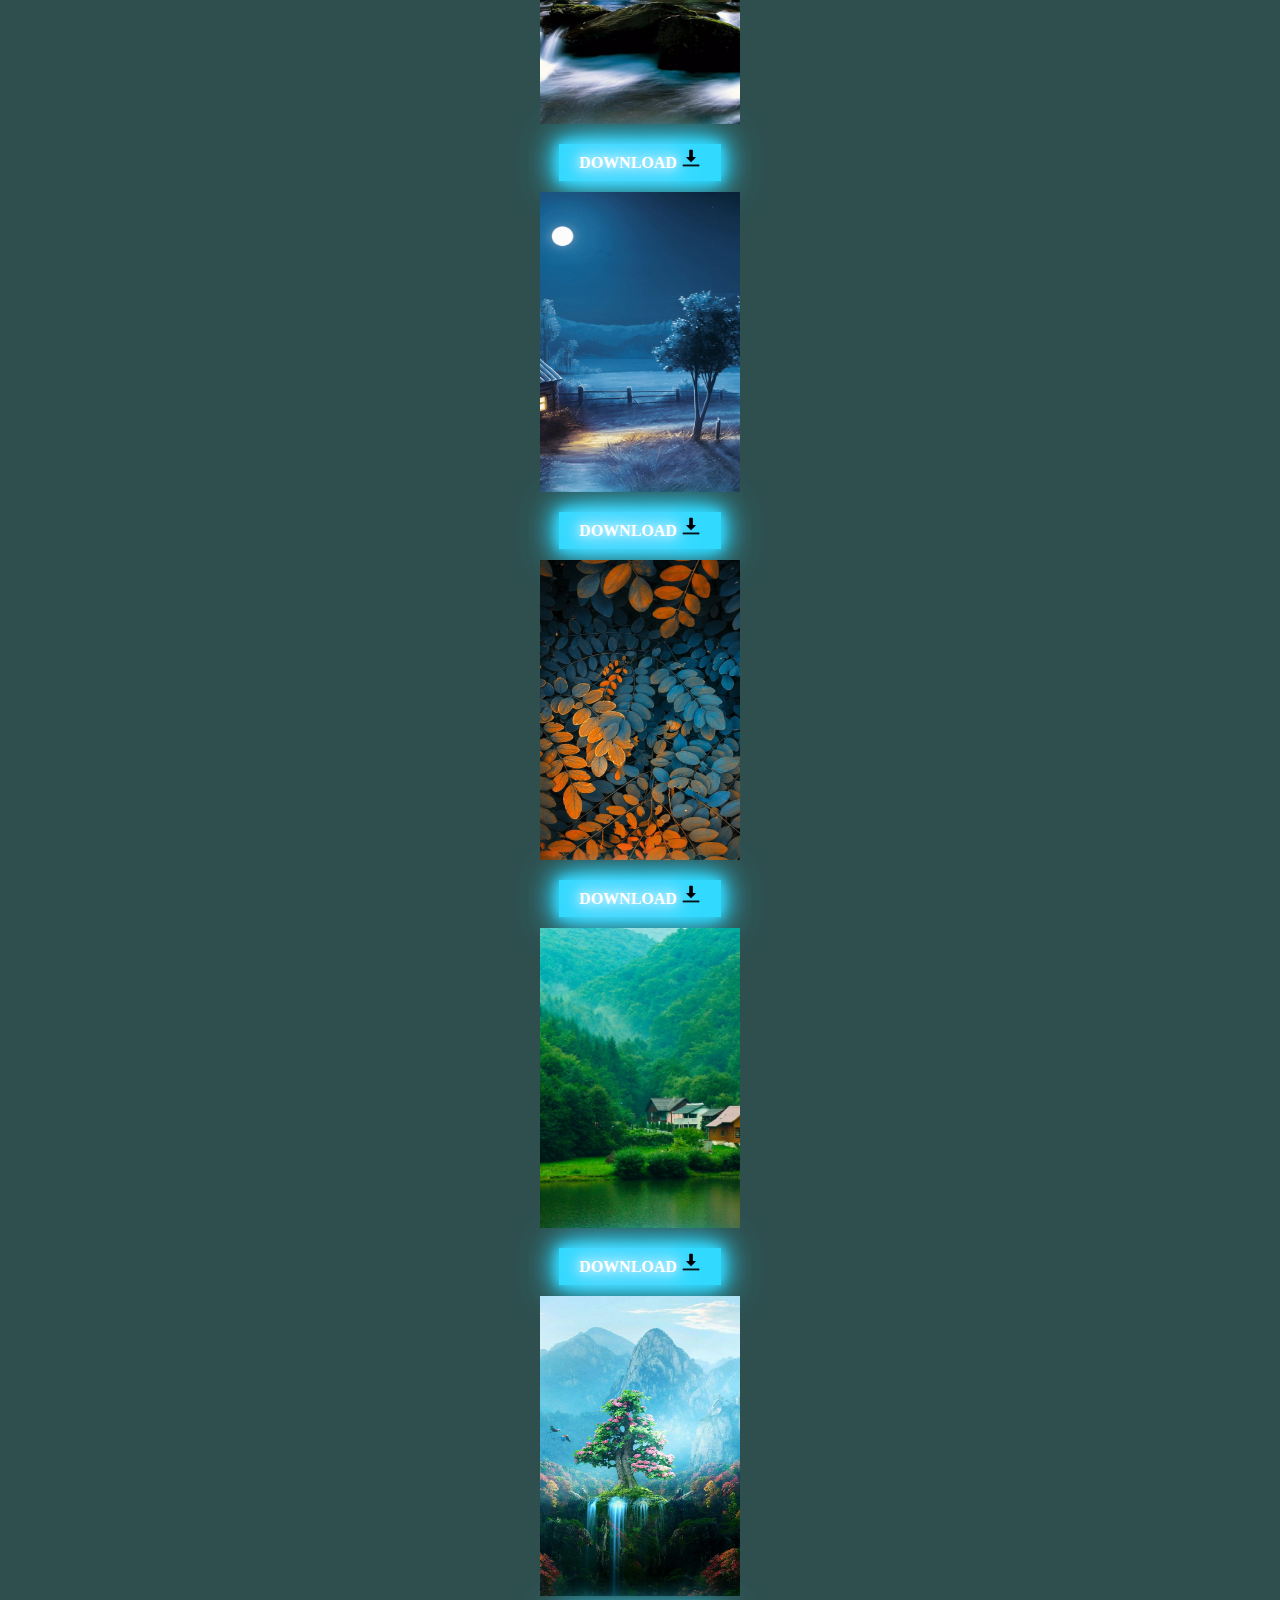
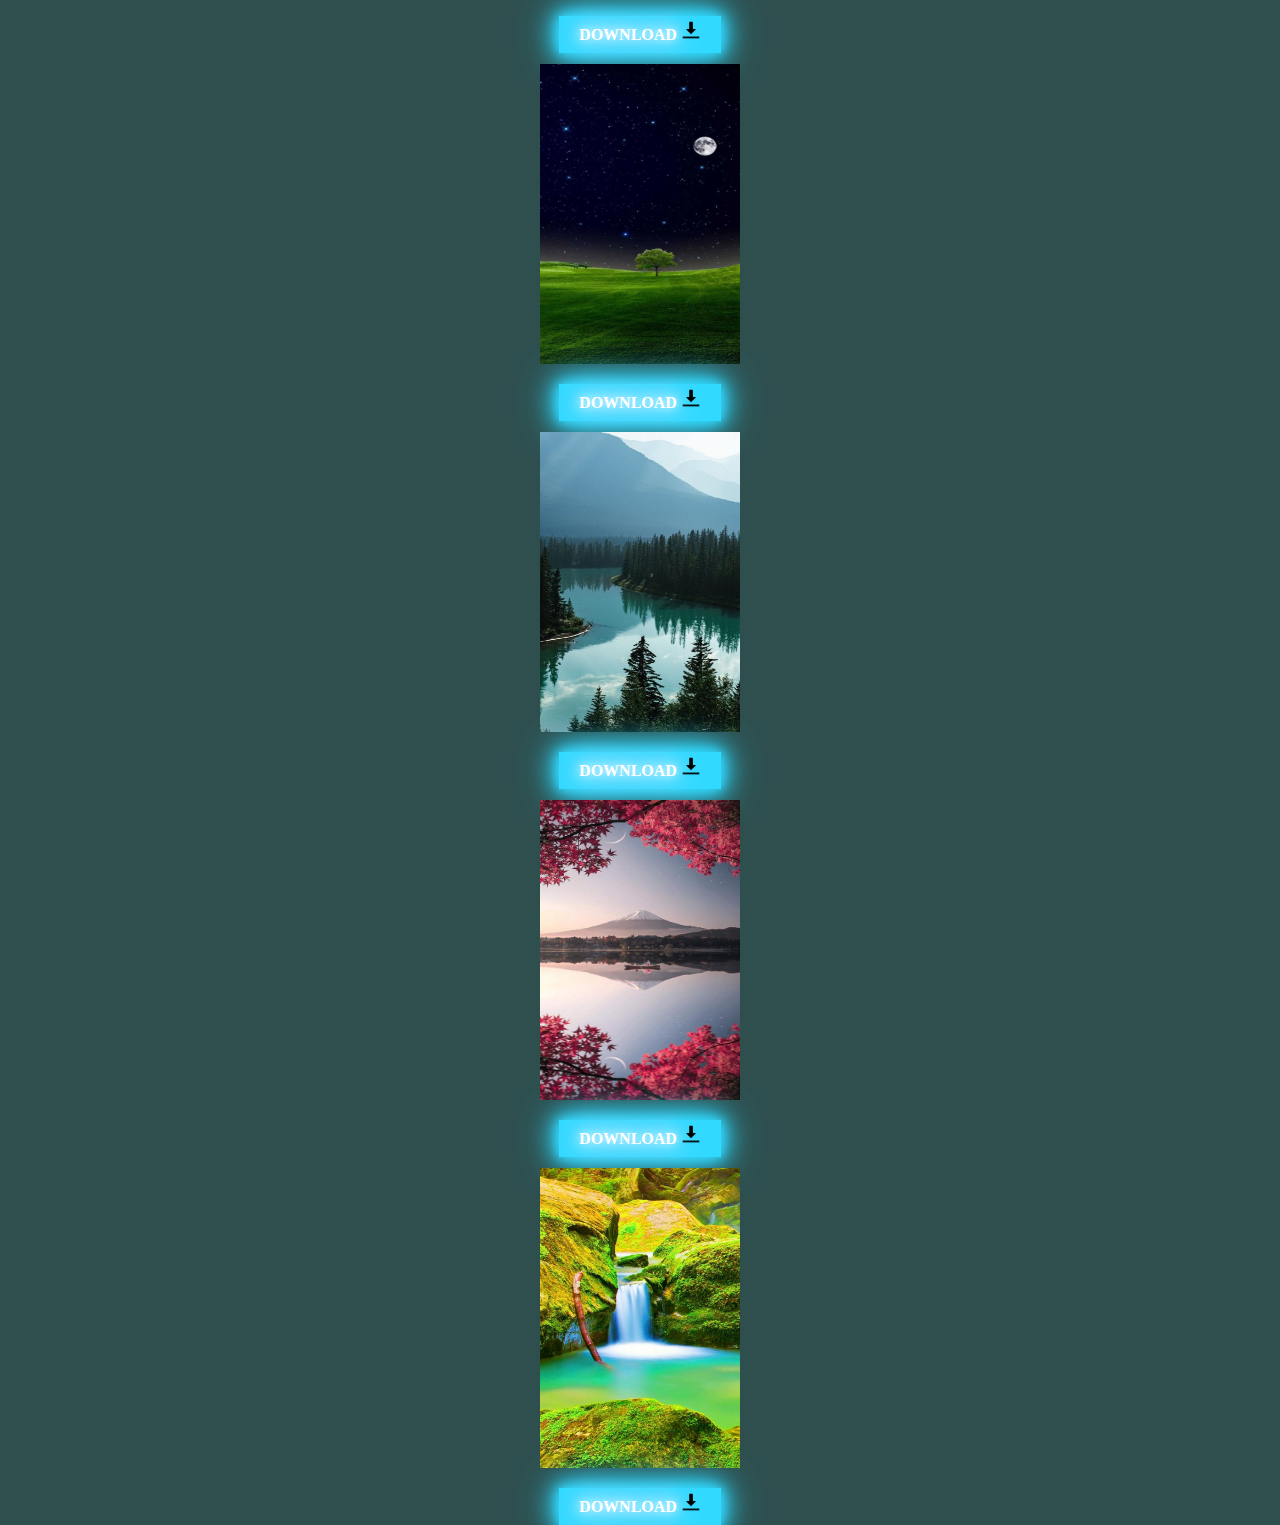
==== commit 23ae5d0f: "Update index.html" ====
--- a/index.html
+++ b/index.html
@@ -77,5 +77,6 @@
   <center><img style="margin-bottom: 20px; margin-top: 20px;" src="wallpaper49.jpg" width="200" height="300"></center>
   <center><a class="d1button" download href="wallpaper49.jpg">DOWNLOAD <img style="background: transparent;" src="download.png" width="20" height="20"></a></center>
   <center><img style="margin-bottom: 20px; margin-top: 20px;" src="wallpaper50.png" width="200" height="300"></center>
+  <center><a class="d1button" download href="wallpaper50.jpg">DOWNLOAD <img style="background: transparent;" src="download.png" width="20" height="20"></a></center>  
     </body>
 </html>
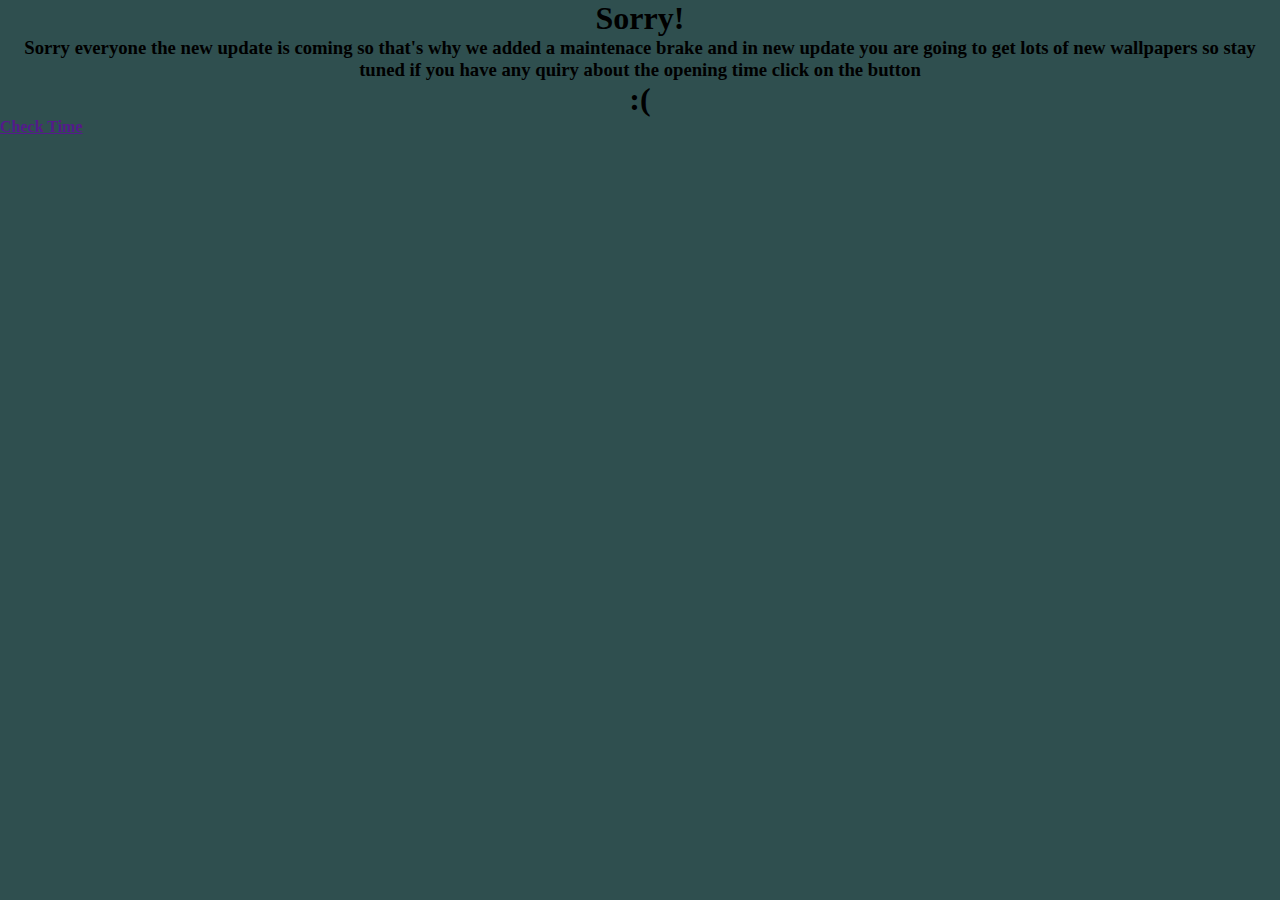
==== commit 3a62d1f0: "Update index.html" ====
--- a/index.html
+++ b/index.html
@@ -10,6 +10,13 @@
     <title>gaming wallpaper app</title>
 </head>
 <body>
+        <div class="popupBox">
+    <center><h1>Sorry!</h1></center>
+    <center><h3>Sorry everyone the new update is coming so that's why we added a maintenace brake and in new update you are going to get lots of new wallpapers so stay tuned if you have any quiry about the opening time click on the button <h1 style="-ms-transform-origin-x: 90d;">:(</h1></h3></center>
+    <a href=""><h4>Check Time</h4></a>
+    </div>
+   <!-- 
+  
     <div class="navbar">
         <ul class="topnav">
             <a href="FFwallpaper.html">FFWallpapers</a>
@@ -78,5 +85,6 @@
   <center><a class="d1button" download href="wallpaper49.jpg">DOWNLOAD <img style="background: transparent;" src="download.png" width="20" height="20"></a></center>
   <center><img style="margin-bottom: 20px; margin-top: 20px;" src="wallpaper50.png" width="200" height="300"></center>
   <center><a class="d1button" download href="wallpaper50.jpg">DOWNLOAD <img style="background: transparent;" src="download.png" width="20" height="20"></a></center>  
-    </body>
+    -->  
+  </body>
 </html>
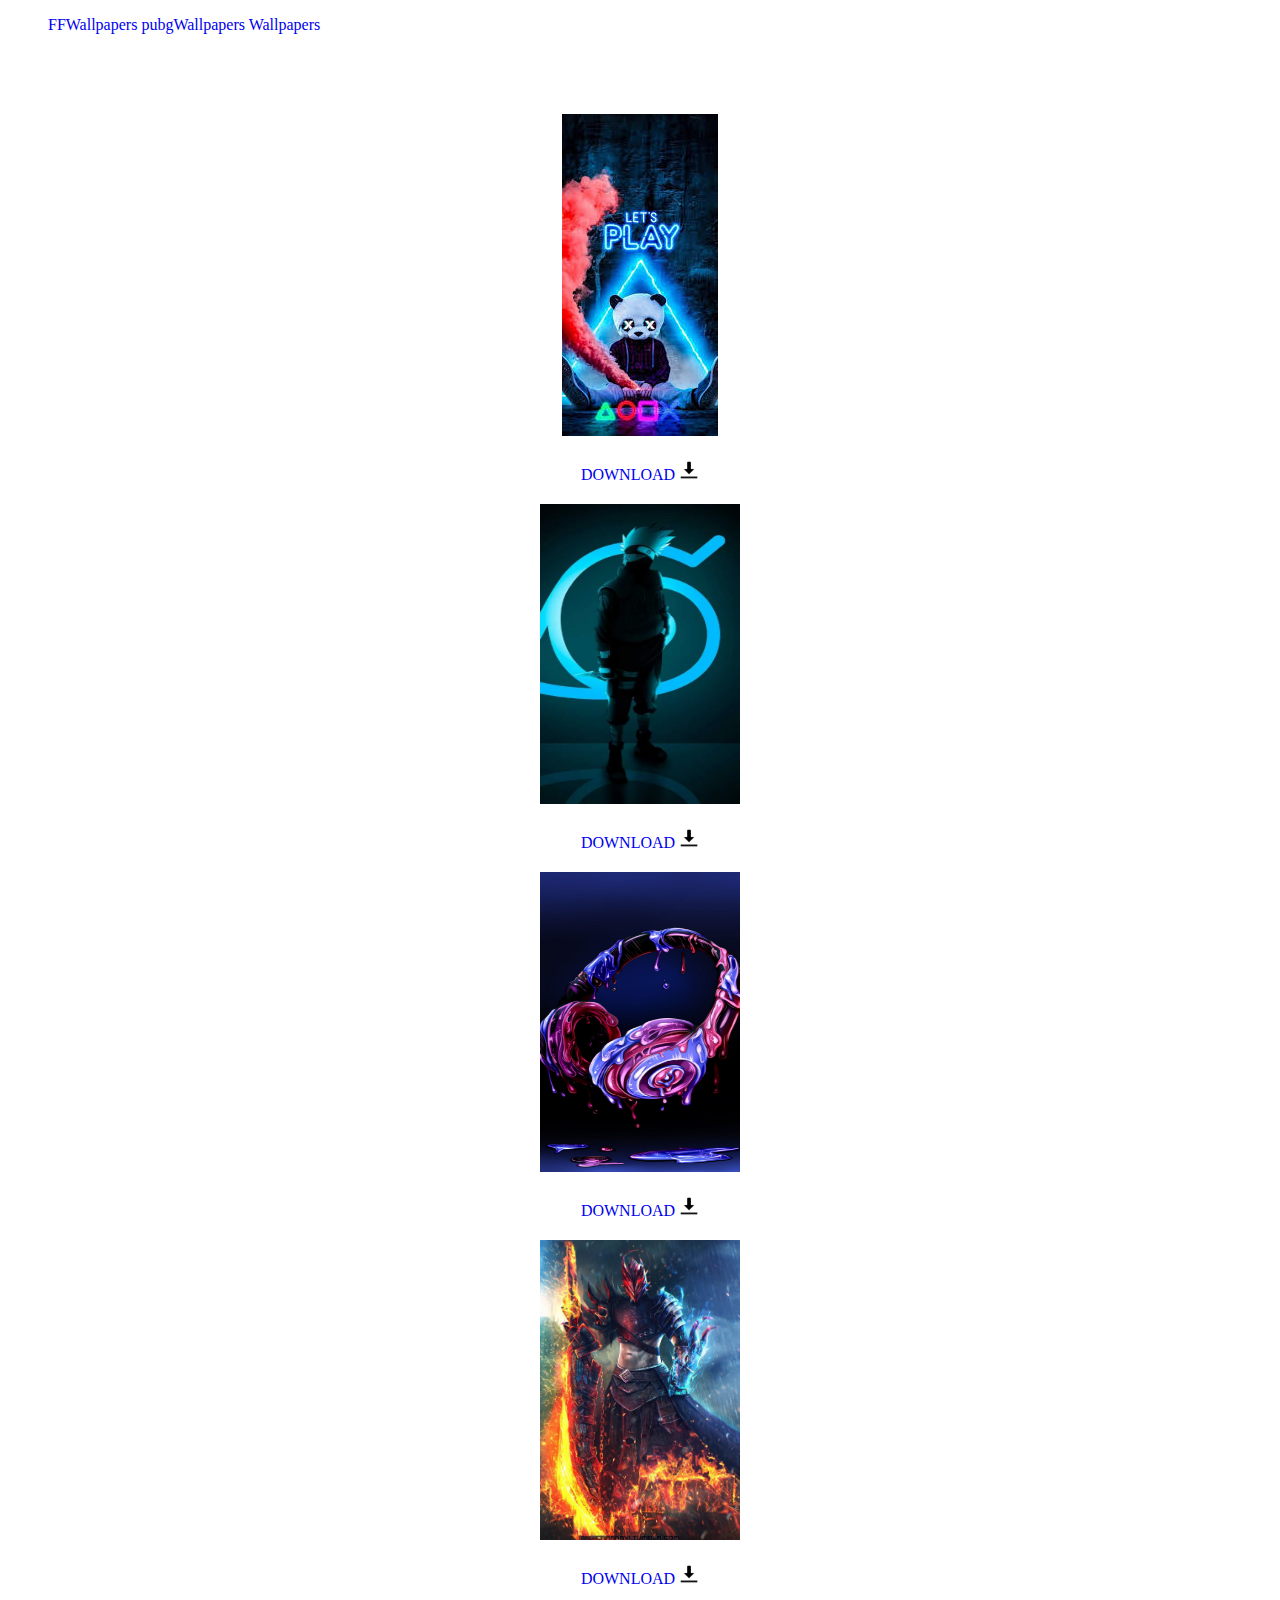
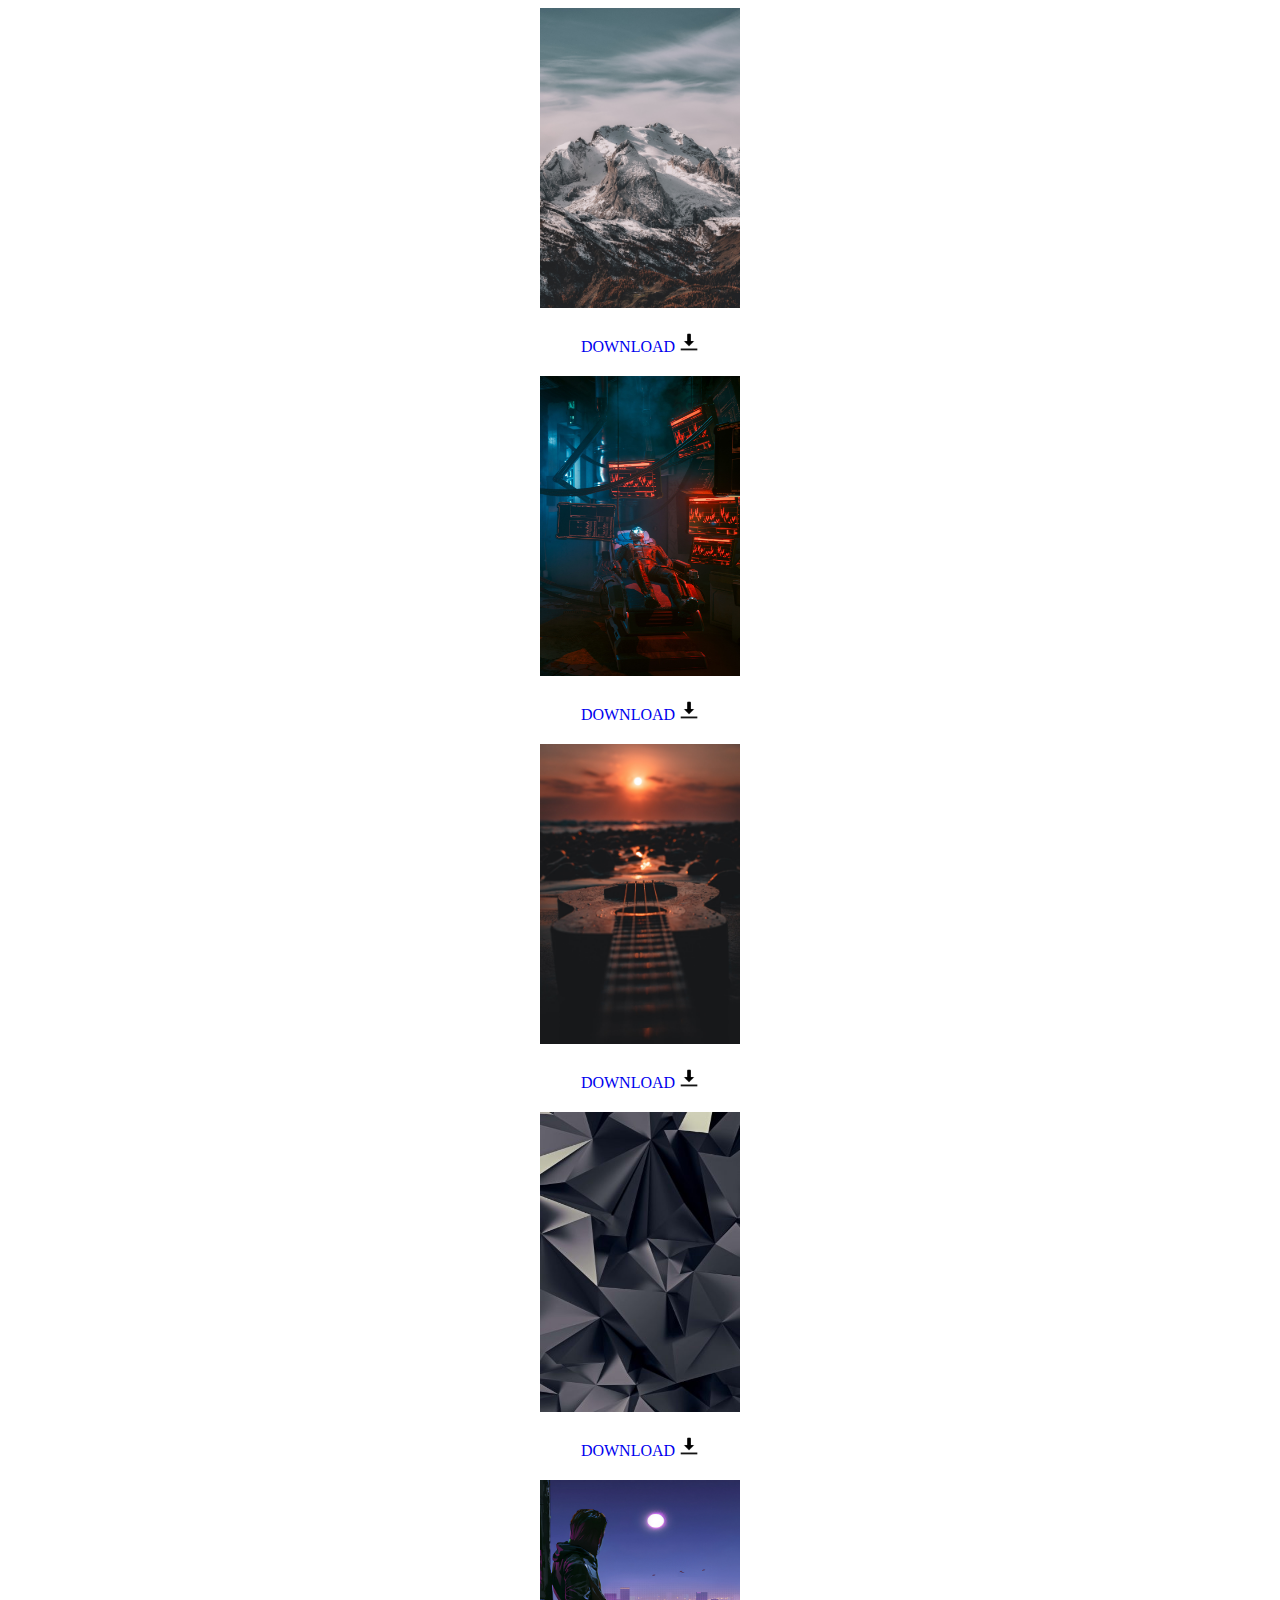
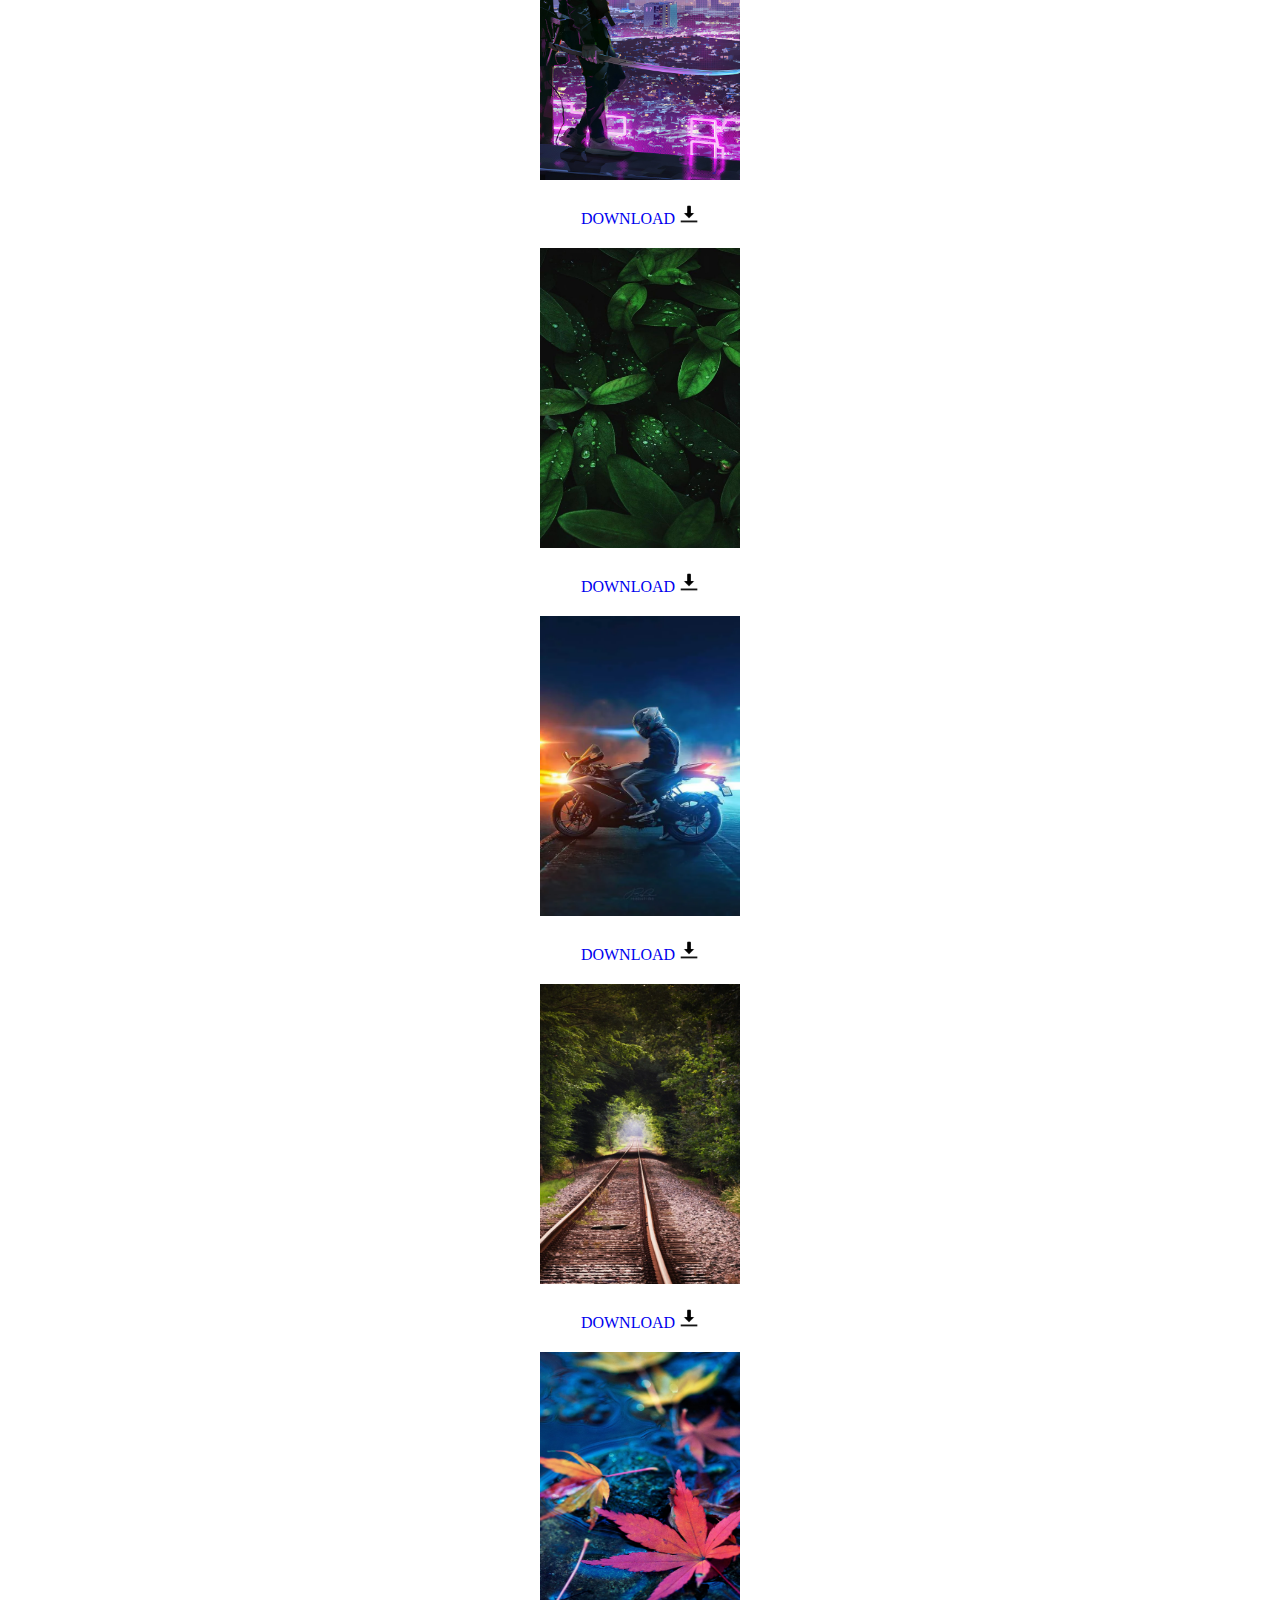
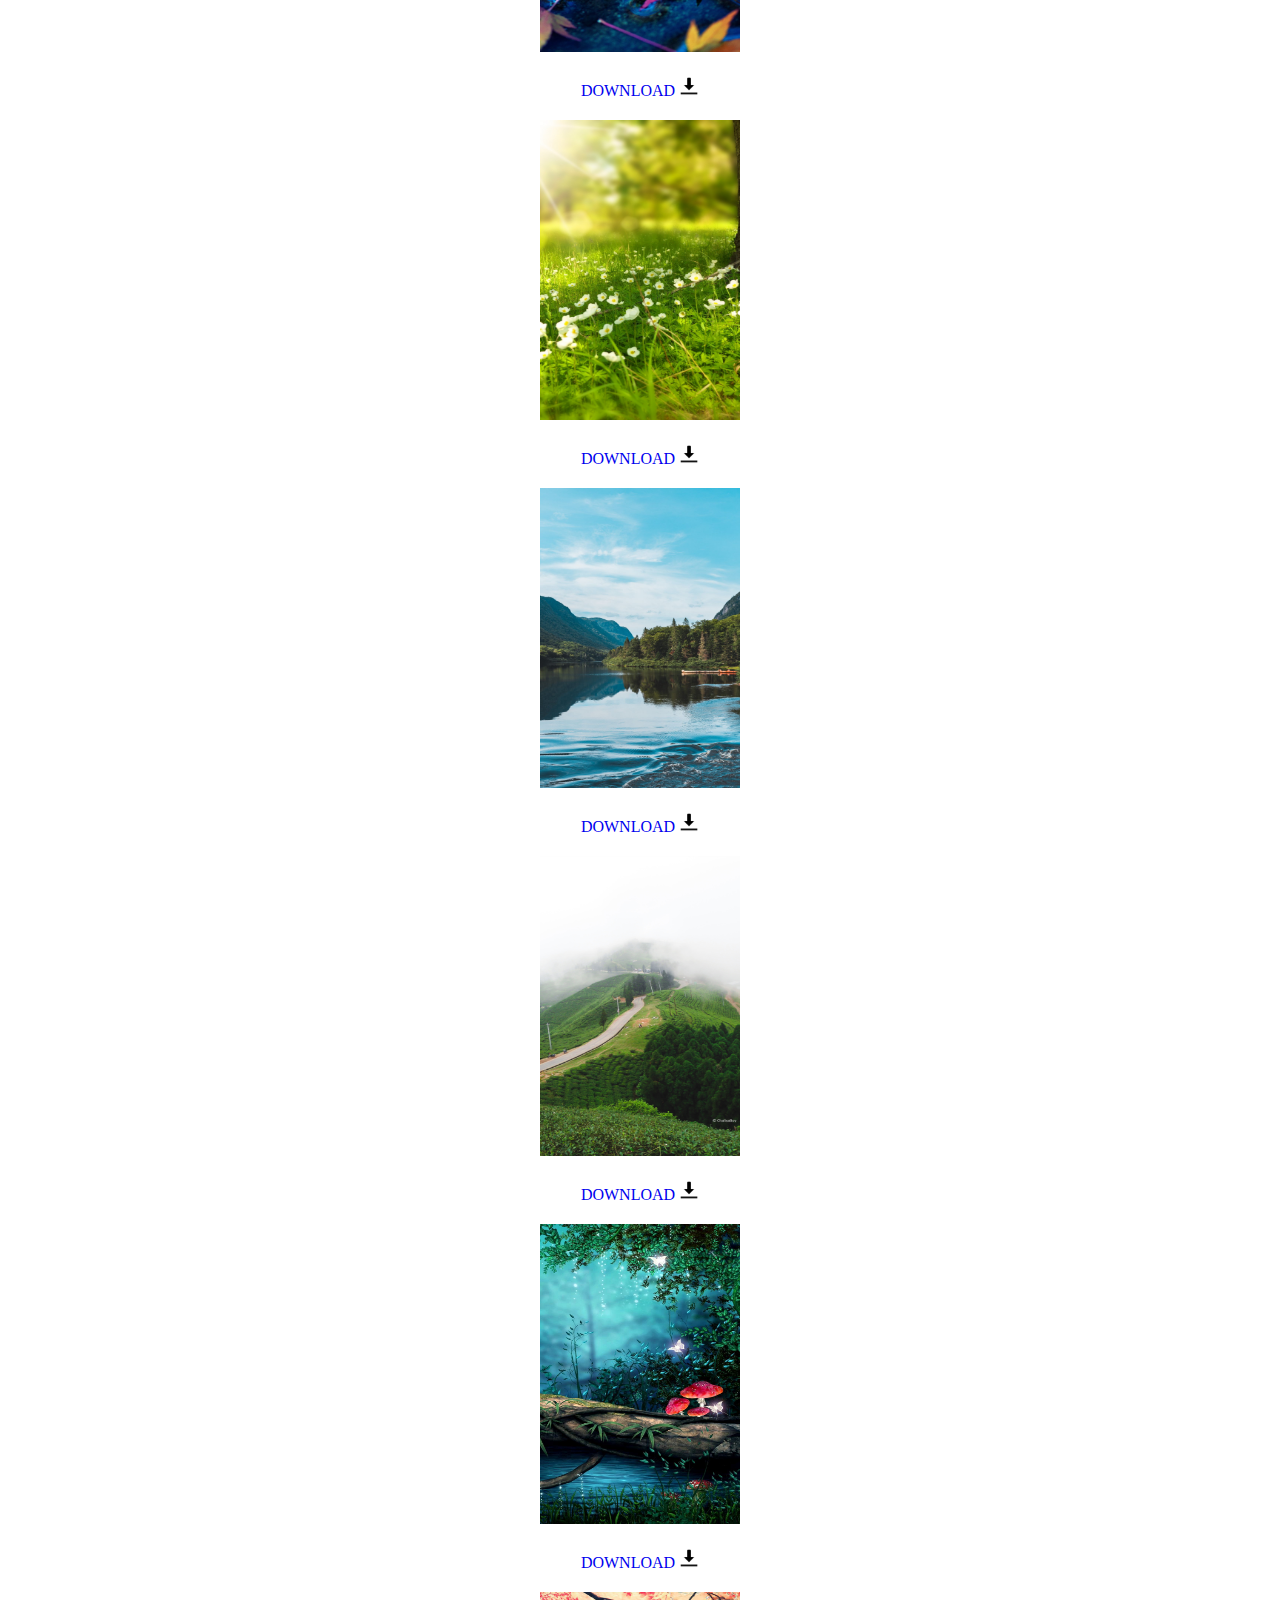
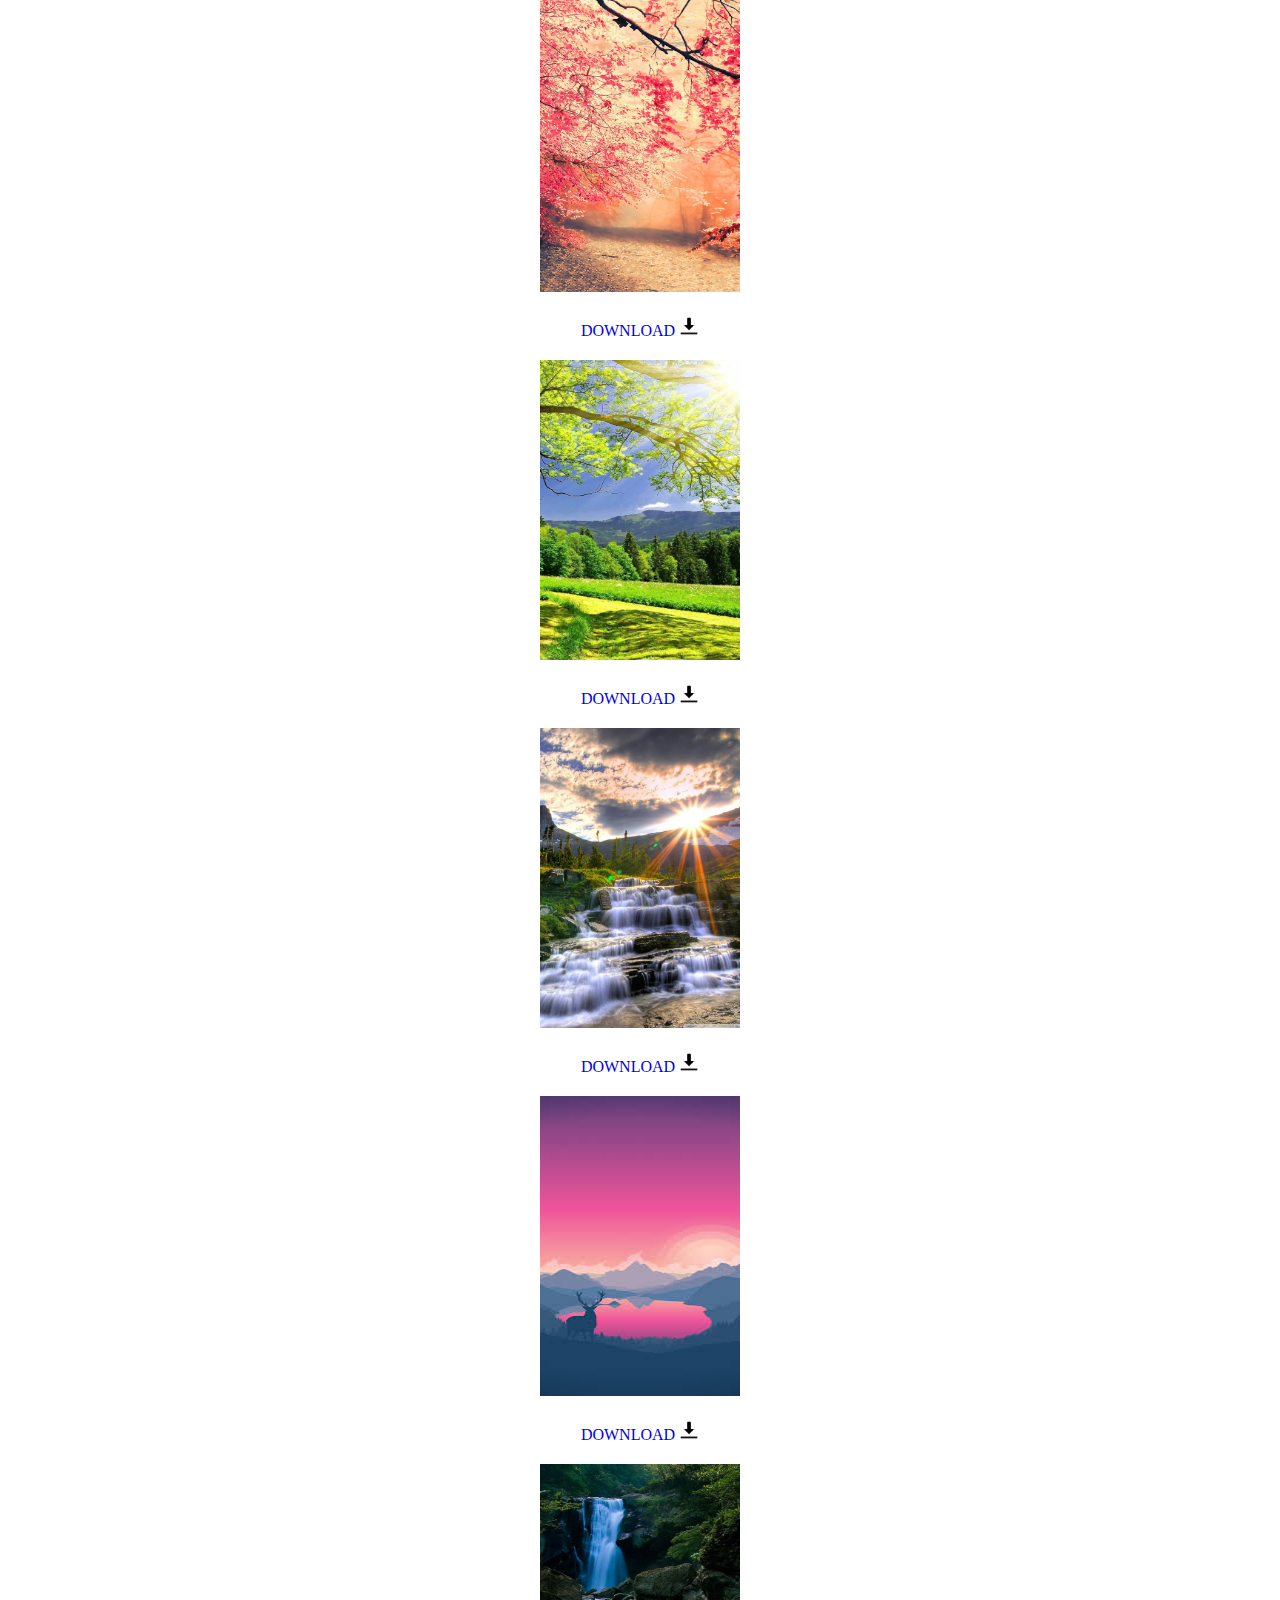
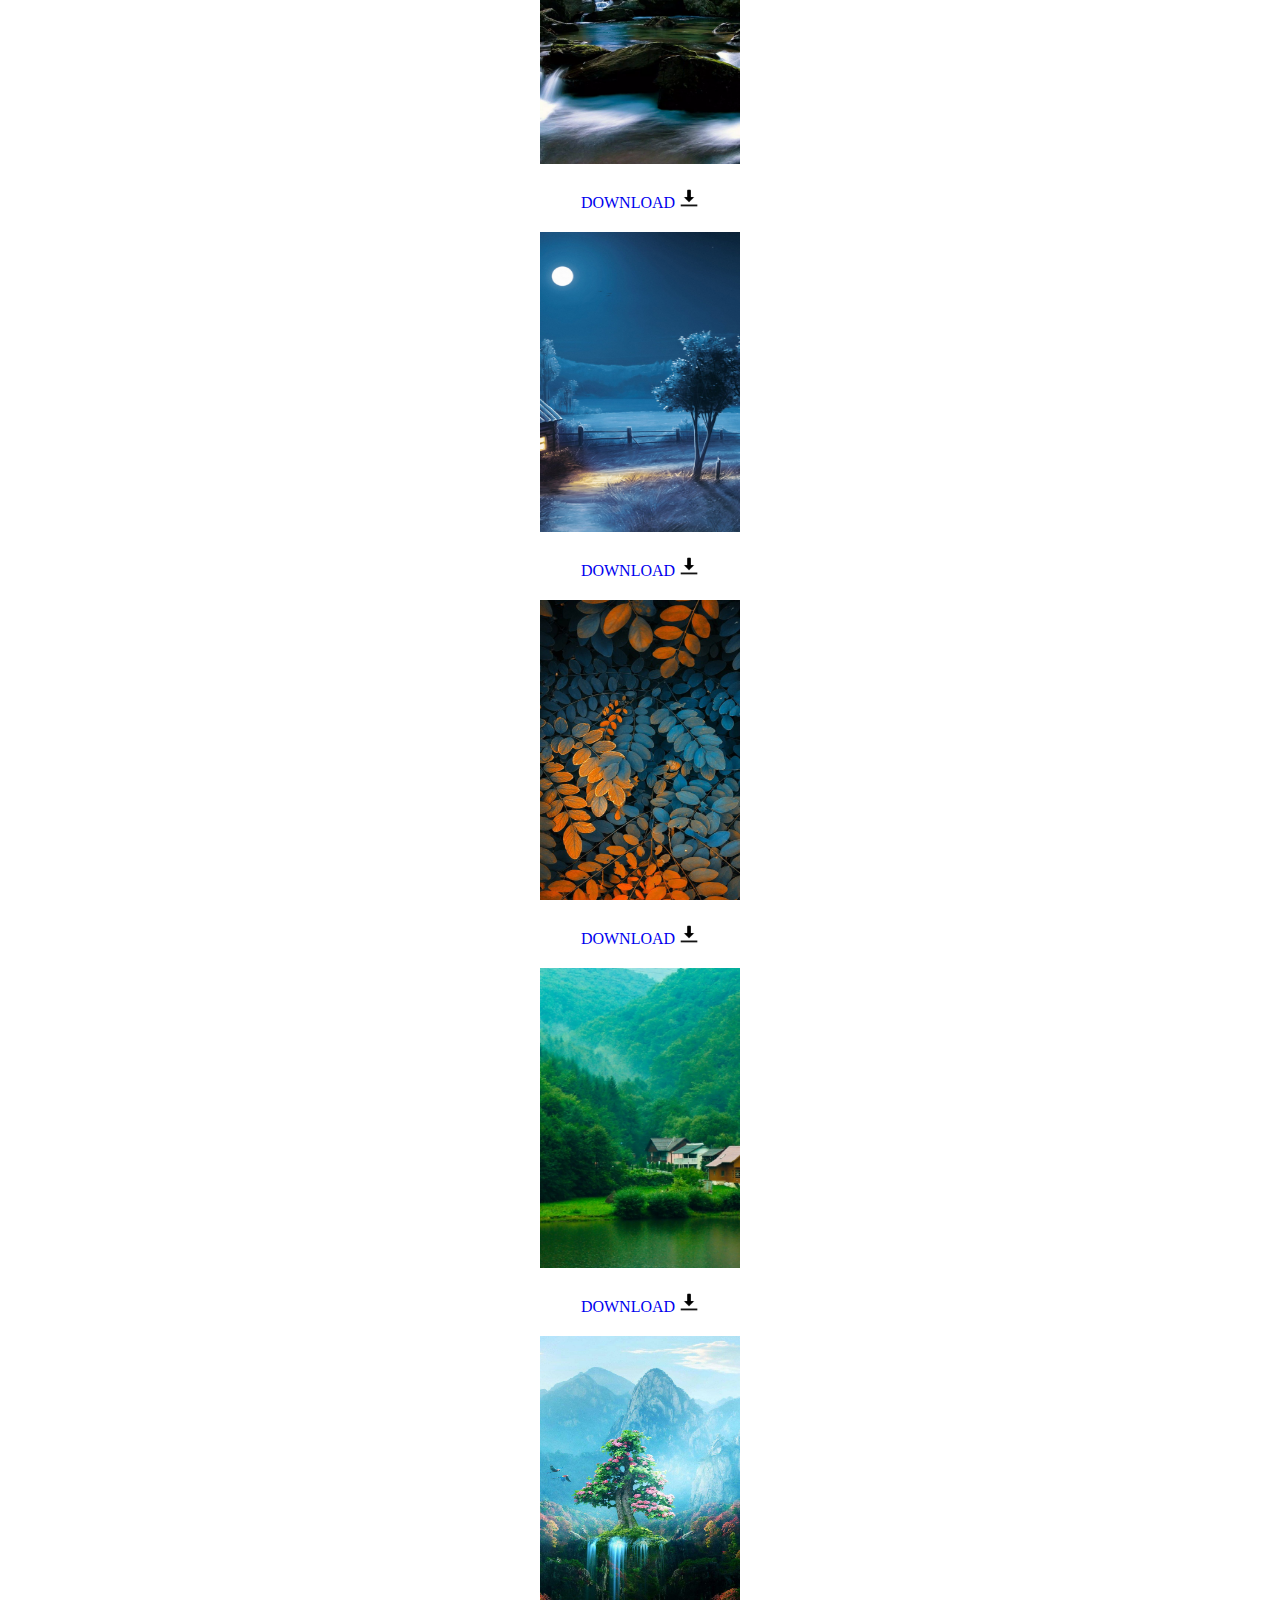
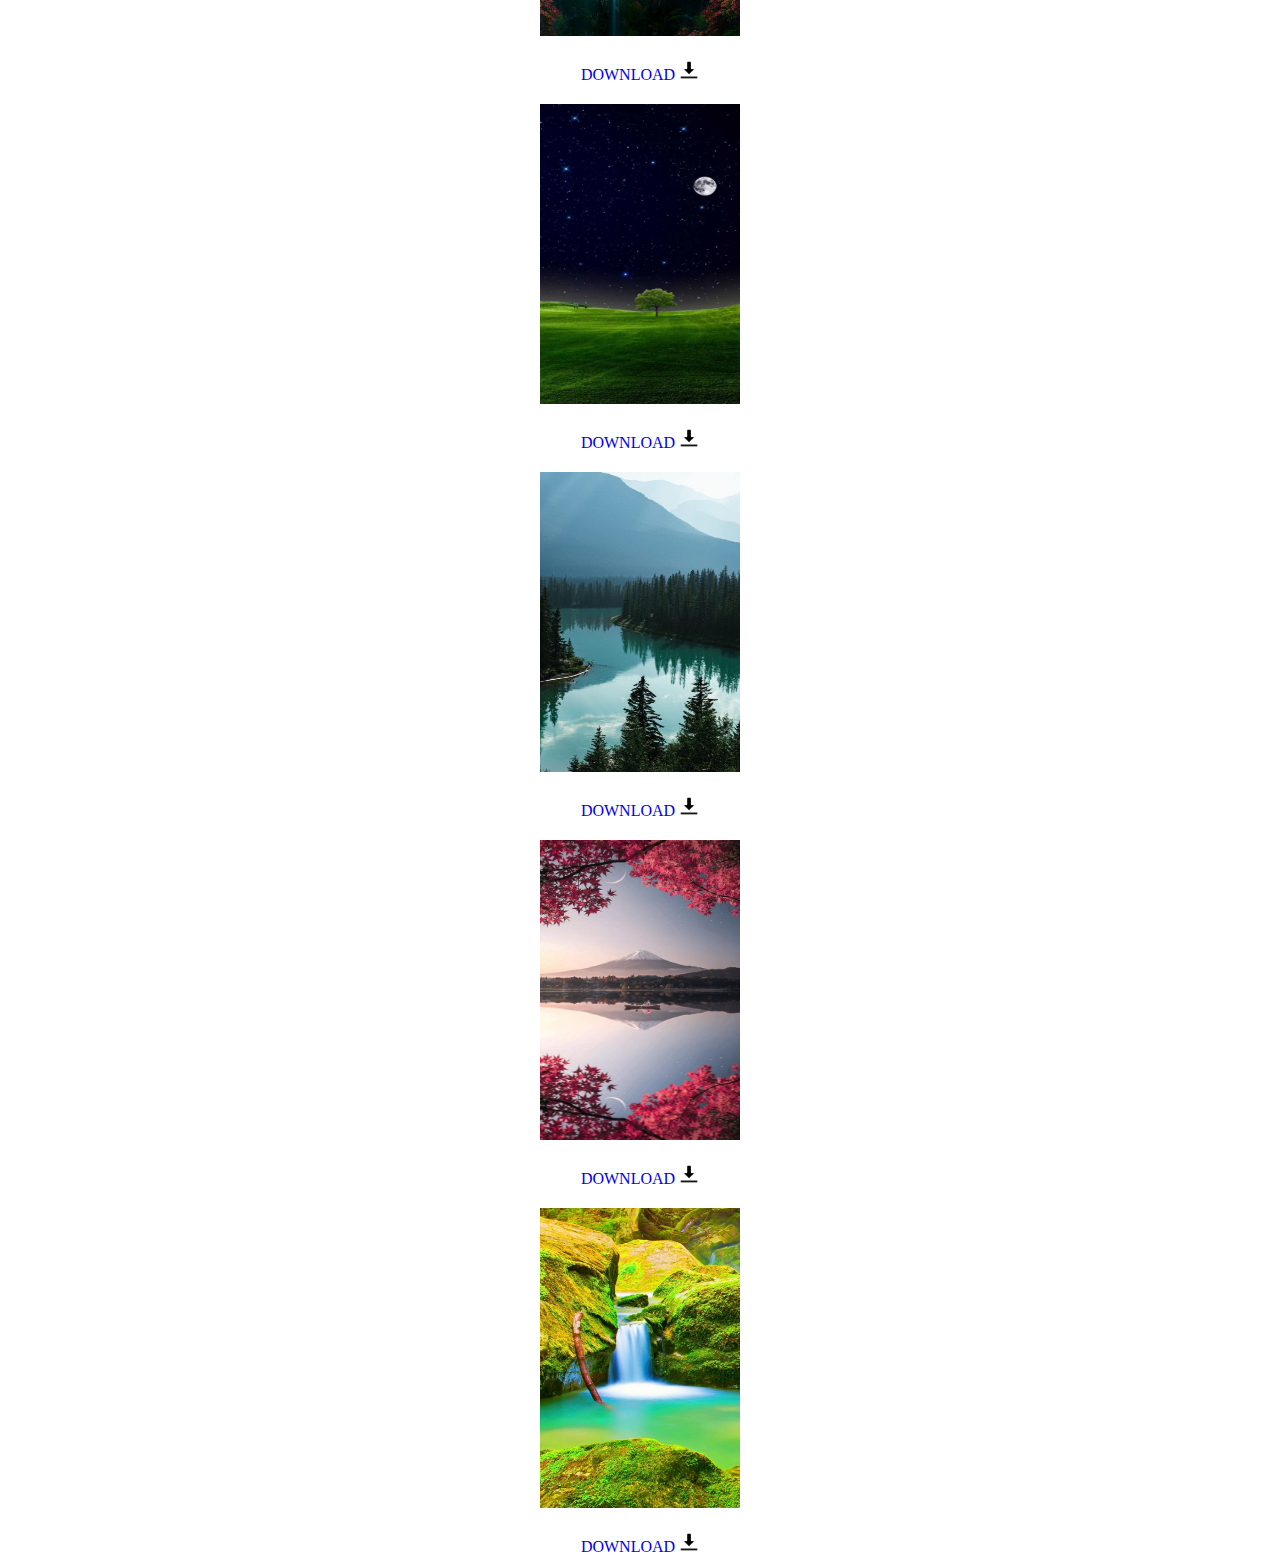
==== commit cbe7b02f: "Update index.html" ====
--- a/index.html
+++ b/index.html
@@ -9,13 +9,7 @@
     <link rel="shortcut icon" href="favicon.png" type="image/x-icon">
     <title>gaming wallpaper app</title>
 </head>
-<body>
-        <div class="popupBox">
-    <center><h1>Sorry!</h1></center>
-    <center><h3>Sorry everyone the new update is coming so that's why we added a maintenace brake and in new update you are going to get lots of new wallpapers so stay tuned if you have any quiry about the opening time click on the button <h1 style="-ms-transform-origin-x: 90d;">:(</h1></h3></center>
-    <a href=""><h4>Check Time</h4></a>
-    </div>
-   <!-- 
+<body> 
   
     <div class="navbar">
         <ul class="topnav">
@@ -84,7 +78,6 @@
   <center><img style="margin-bottom: 20px; margin-top: 20px;" src="wallpaper49.jpg" width="200" height="300"></center>
   <center><a class="d1button" download href="wallpaper49.jpg">DOWNLOAD <img style="background: transparent;" src="download.png" width="20" height="20"></a></center>
   <center><img style="margin-bottom: 20px; margin-top: 20px;" src="wallpaper50.png" width="200" height="300"></center>
-  <center><a class="d1button" download href="wallpaper50.jpg">DOWNLOAD <img style="background: transparent;" src="download.png" width="20" height="20"></a></center>  
-    -->  
+  <center><a class="d1button" download href="wallpaper50.jpg">DOWNLOAD <img style="background: transparent;" src="download.png" width="20" height="20"></a></center>    
   </body>
 </html>
--- a/style.css
+++ b/style.css
@@ -1,4 +1,39 @@
-*
+
+.popupBox
+{
+    justify-content: center;
+    border-radius: 20px;
+    width: 18rem;
+    margin-left: 20px;
+    border: 0.001px solid black;
+}
+
+.popupBox:hover
+{
+    transform: scale(1.1);
+    border: 0px;
+    box-shadow: 0 0 10px rgb(128, 127, 127), 0 0 20px rgb(128, 127, 127), 0 0 30px rgb(128, 127, 127), 0 0 40px rgb(128, 127, 127);
+}
+
+h4
+{
+    padding: 10px 10px;
+    color: black;
+    text-decoration: none;
+    background-color: cornflowerblue;
+    width: 100px;
+    font-family: cursive;
+    border-radius: 10px;
+    margin-left: 20px;
+}
+
+a
+{
+    text-decoration: none;
+}
+
+
+/*
 {
     margin: 0 auto;
     padding: 0 auto;
@@ -40,4 +75,5 @@
     padding: 10px 20px;
     background-color: rgb(49, 217, 255);
     box-shadow: 0 0 10px rgb(49, 217, 255), 0 0 20px rgb(49, 217, 255), 0 0 30px rgb(49, 217, 255), 0 0 40px rgb(49, 217, 255);
-}+}
+*/
